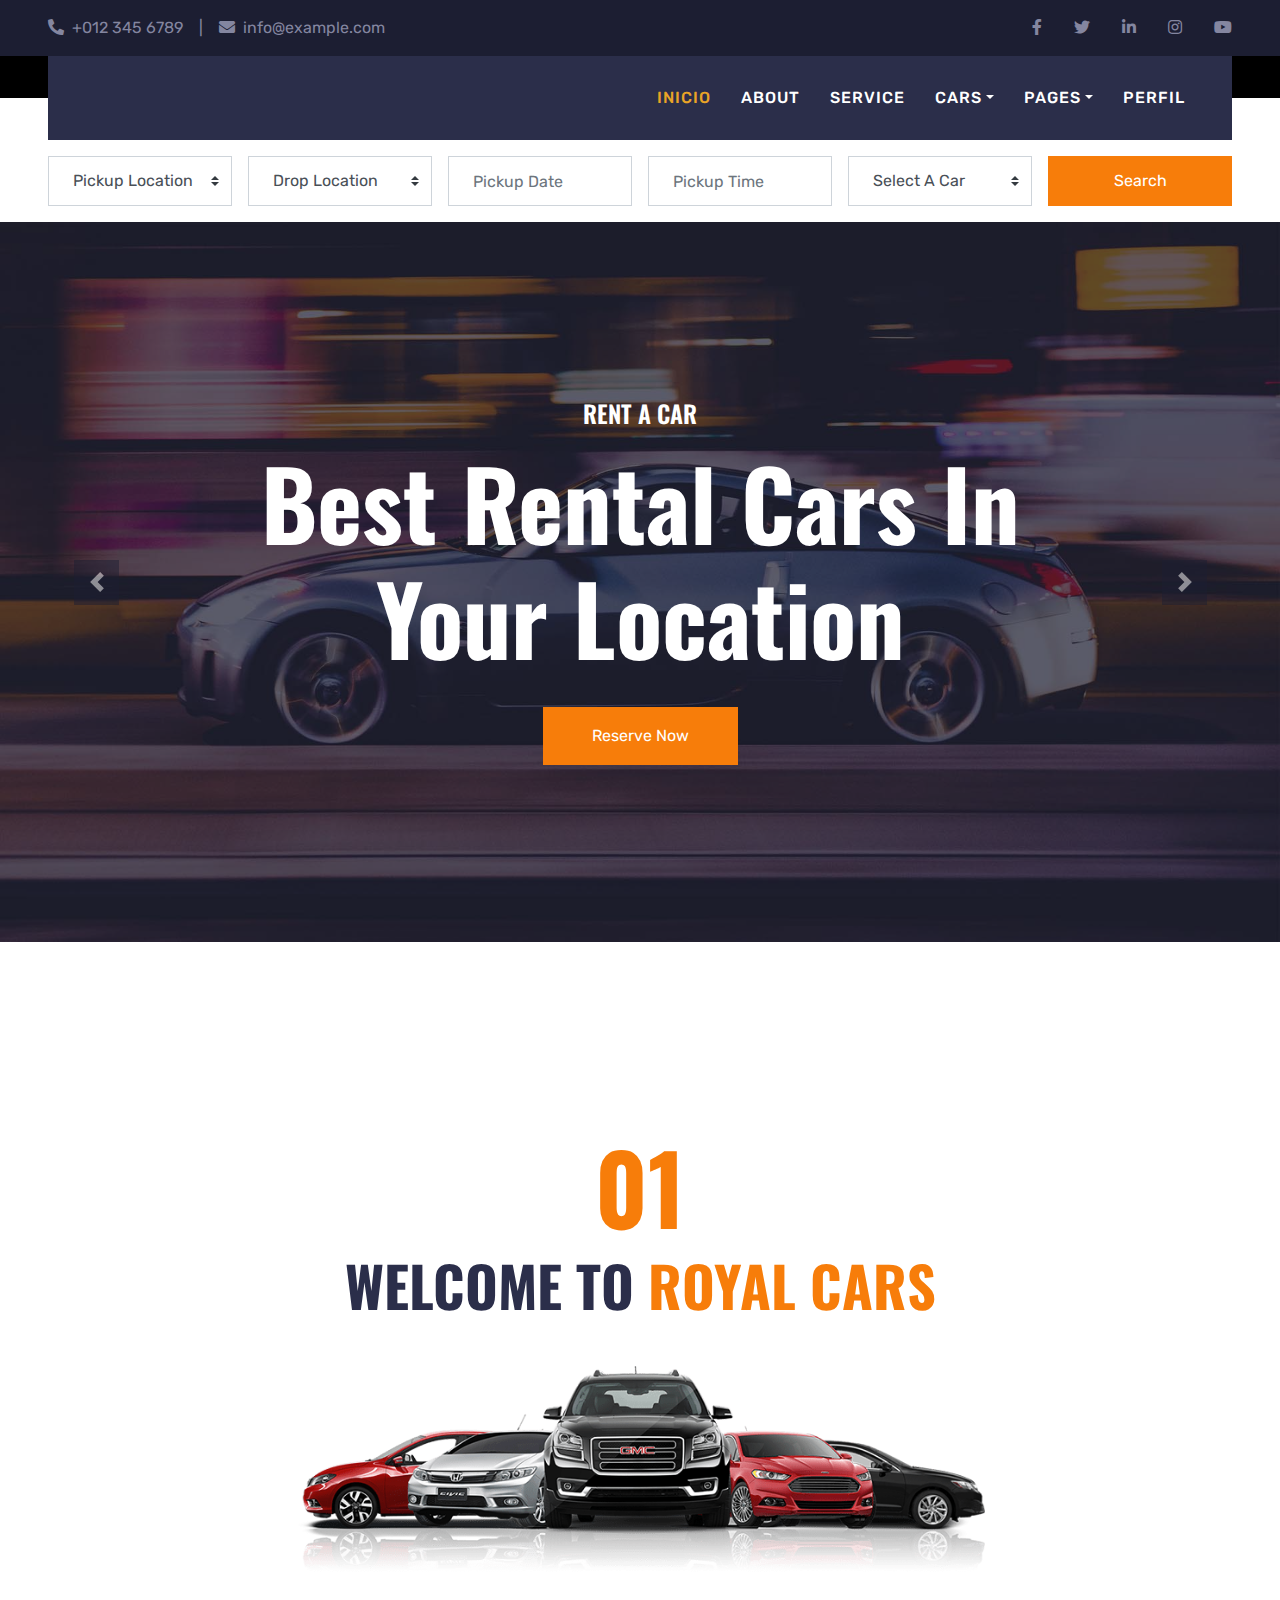
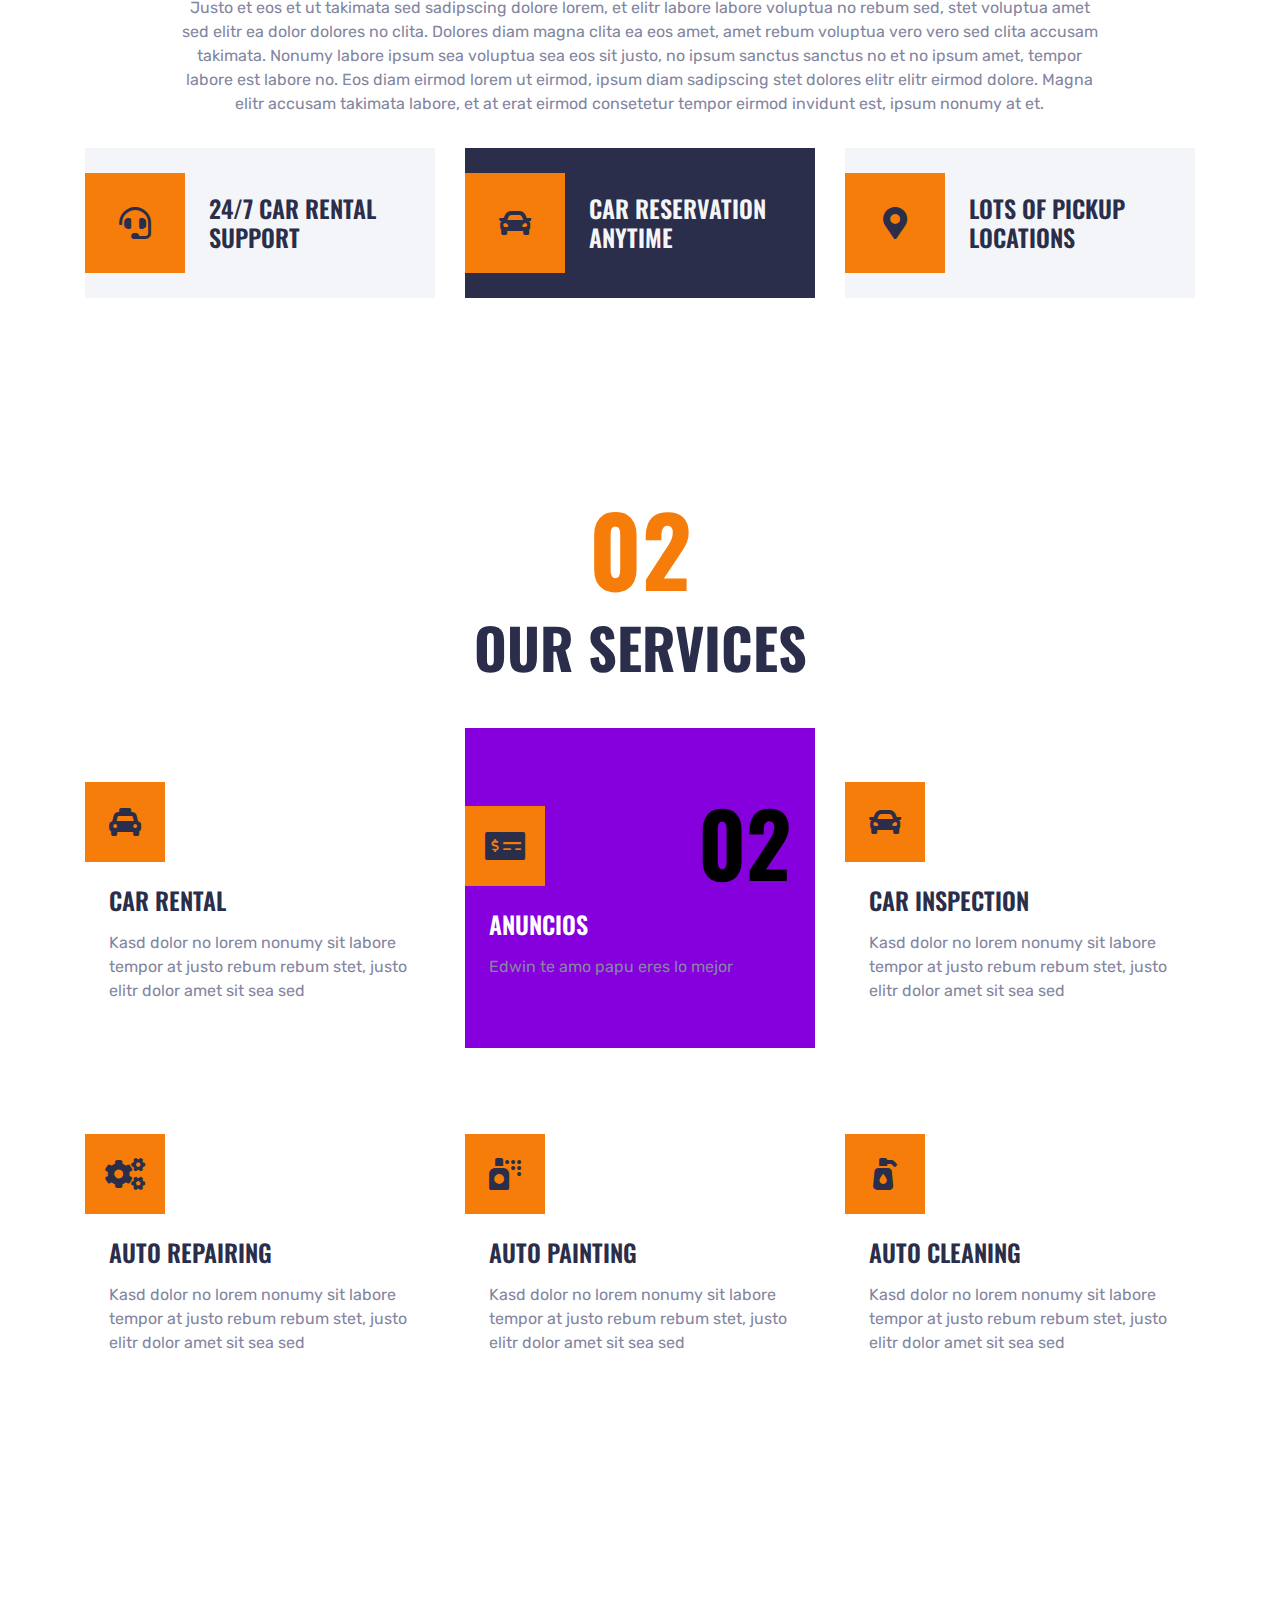
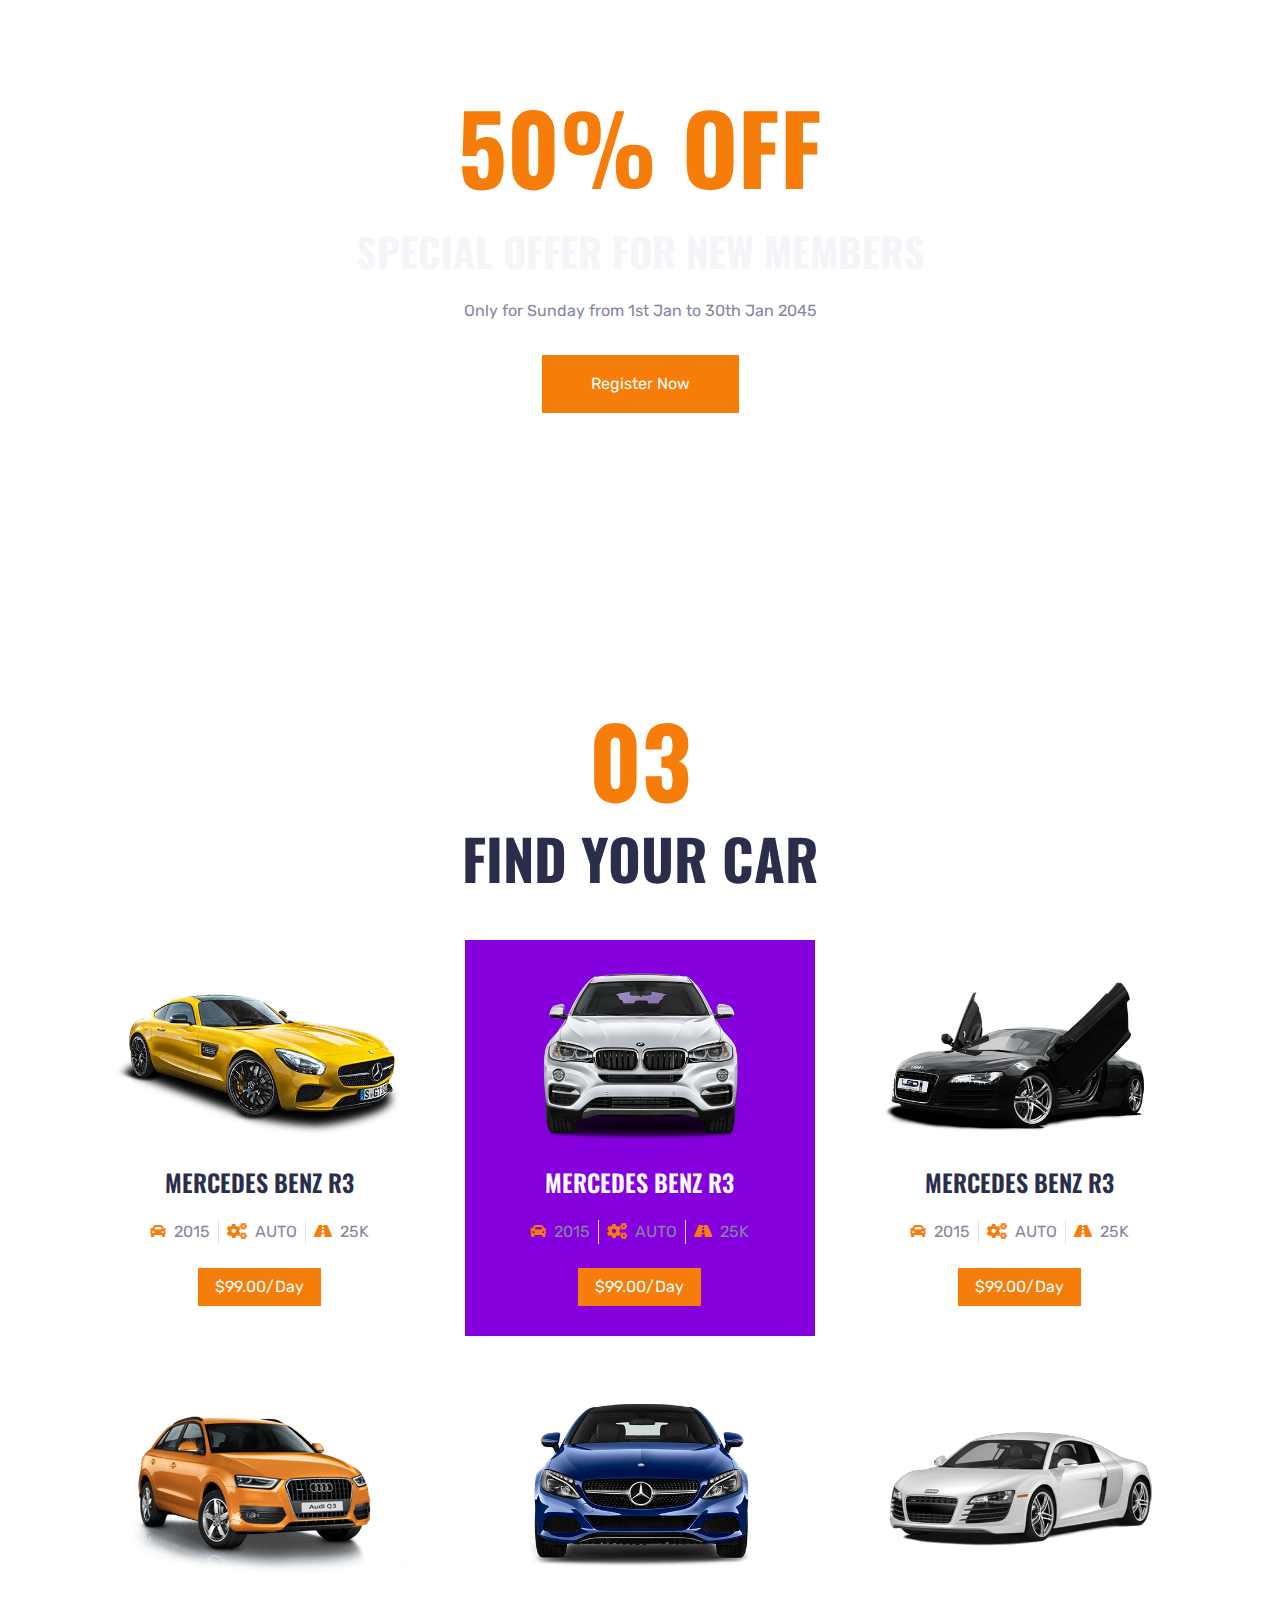
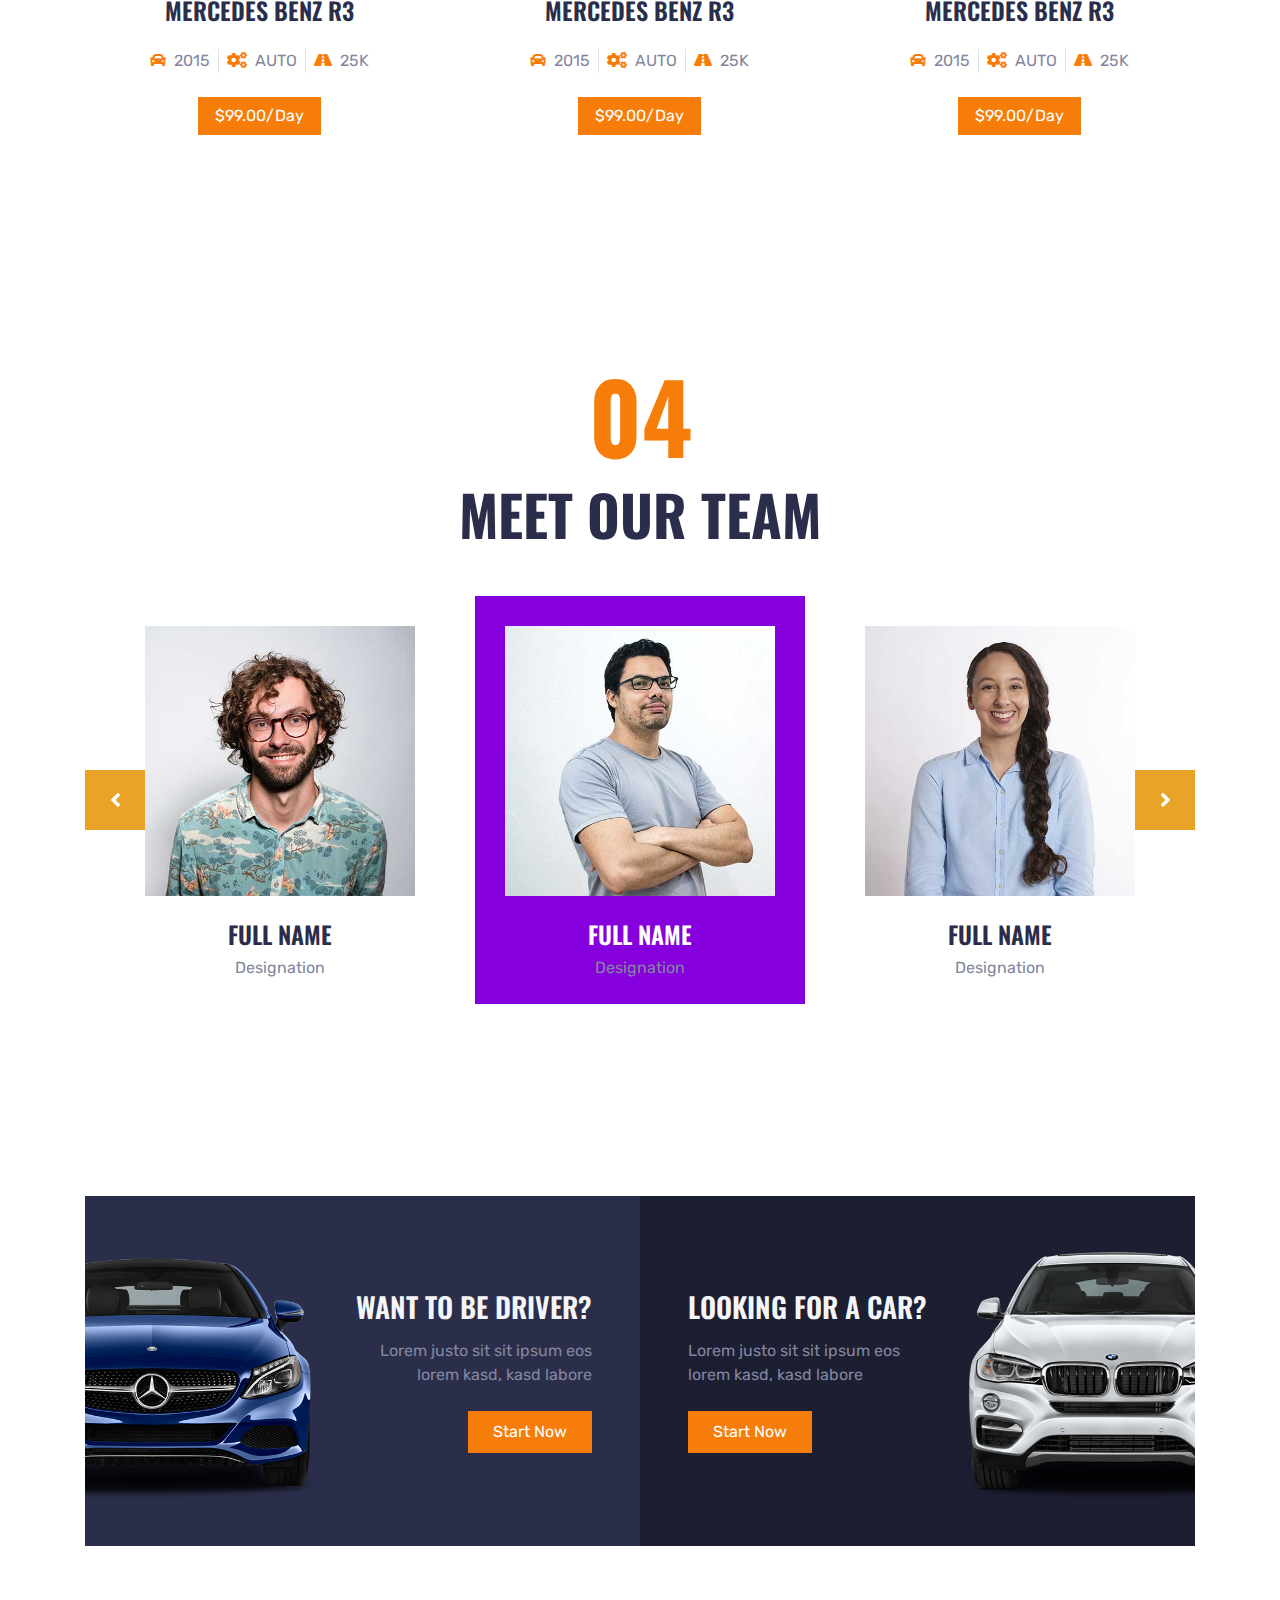
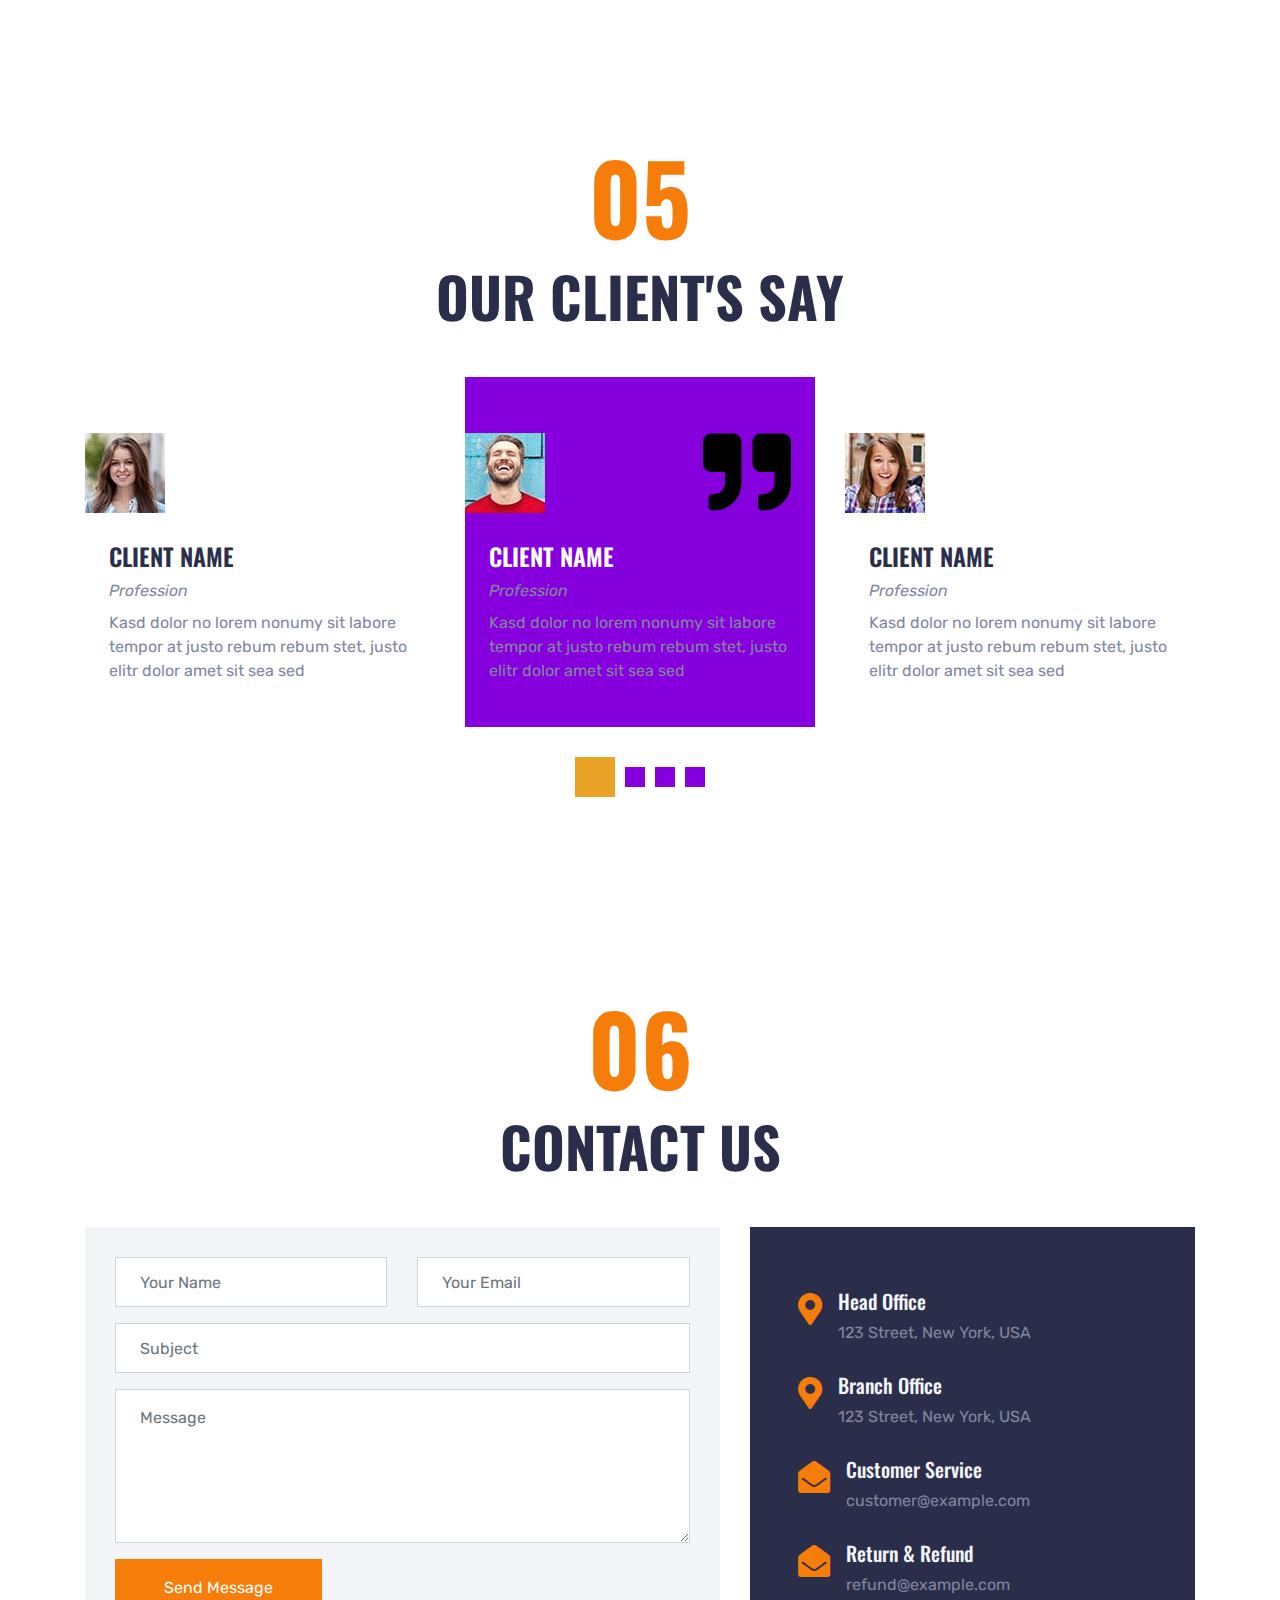
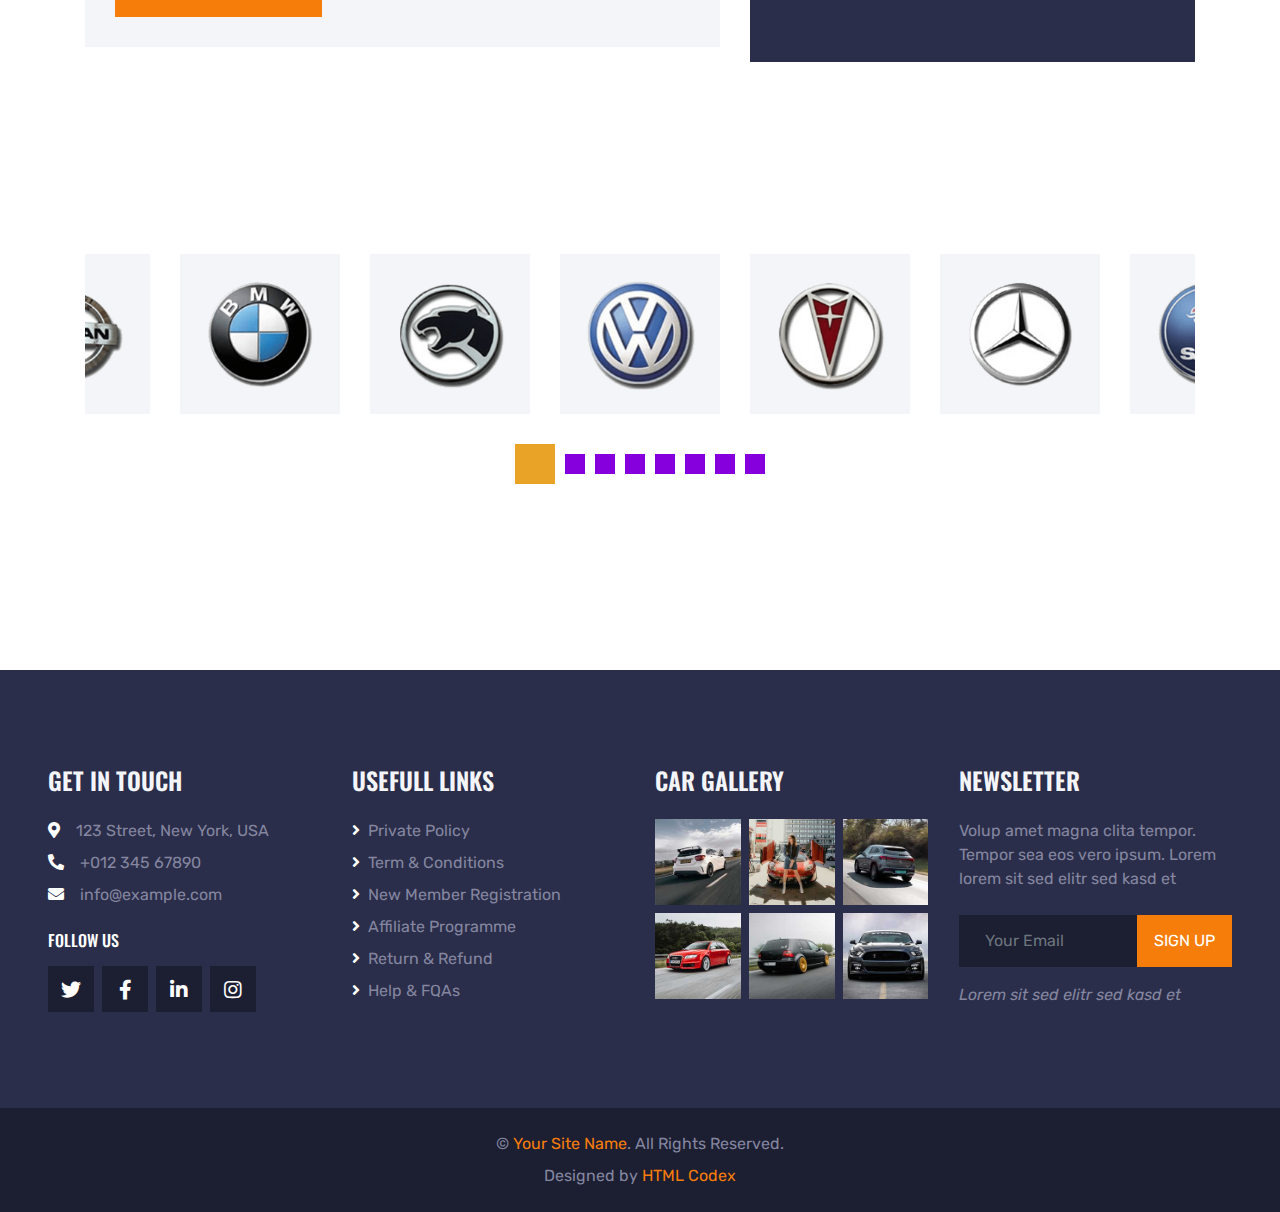
==== index.html @ 31e5b021 "Proyecto" ====
<!DOCTYPE html>
<html lang="en">

<head>
    <meta charset="utf-8">
    <title>ROYAL CARS - Car Rental HTML Template</title>
    <meta content="width=device-width, initial-scale=1.0" name="viewport">
    <meta content="Free HTML Templates" name="keywords">
    <meta content="Free HTML Templates" name="description">

    <!-- Favicon -->
    <link href="img/favicon.ico" rel="icon">

    <!-- Google Web Fonts -->
    <link rel="preconnect" href="https://fonts.gstatic.com">
    <link href="https://fonts.googleapis.com/css2?family=Oswald:wght@400;500;600;700&family=Rubik&display=swap" rel="stylesheet"> 

    <!-- Font Awesome -->
    <link href="https://cdnjs.cloudflare.com/ajax/libs/font-awesome/5.15.0/css/all.min.css" rel="stylesheet">

    <!-- Libraries Stylesheet -->
    <link href="lib/owlcarousel/assets/owl.carousel.min.css" rel="stylesheet">
    <link href="lib/tempusdominus/css/tempusdominus-bootstrap-4.min.css" rel="stylesheet" />

    <!-- Customized Bootstrap Stylesheet -->
    <link href="css/bootstrap.min.css" rel="stylesheet">

    <!-- Template Stylesheet -->
    <link href="css/style.css" rel="stylesheet">
</html>

<body>
    <!-- Topbar Start -->
    <div class="container-fluid bg-dark py-3 px-lg-5 d-none d-lg-block">
        <div class="row">
            <div class="col-md-6 text-center text-lg-left mb-2 mb-lg-0">
                <div class="d-inline-flex align-items-center">
                    <a class="text-body pr-3" href=""><i class="fa fa-phone-alt mr-2"></i>+012 345 6789</a>
                    <span class="text-body">|</span>
                    <a class="text-body px-3" href=""><i class="fa fa-envelope mr-2"></i>info@example.com</a>
                </div>
            </div>
            <div class="col-md-6 text-center text-lg-right">
                <div class="d-inline-flex align-items-center">
                    <a class="text-body px-3" href="">
                        <i class="fab fa-facebook-f"></i>
                    </a>
                    <a class="text-body px-3" href="">
                        <i class="fab fa-twitter"></i>
                    </a>
                    <a class="text-body px-3" href="">
                        <i class="fab fa-linkedin-in"></i>
                    </a>
                    <a class="text-body px-3" href="">
                        <i class="fab fa-instagram"></i>
                    </a>
                    <a class="text-body pl-3" href="">
                        <i class="fab fa-youtube"></i>
                    </a>
                </div>
            </div>
        </div>
    </div>
    <!-- Topbar End -->


    <!-- Navbar Start -->
    <div class="container-fluid position-relative nav-bar p-0">
        <div class="position-relative px-lg-5" style="z-index: 9;">
            <nav class="navbar navbar-expand-lg bg-secondary navbar-dark py-3 py-lg-0 pl-3 pl-lg-5">
                <a href="" class="navbar-brand">
                    <img class="imgLogoUnabMain" src="img/logoSinMarca.jp" alt="">
                </a>
                <button type="button" class="navbar-toggler" data-toggle="collapse" data-target="#navbarCollapse">
                    <span class="navbar-toggler-icon"></span>
                </button>
                <div class="collapse navbar-collapse justify-content-between px-3" id="navbarCollapse">
                    <div class="navbar-nav ml-auto py-0">
                        <a href="index.html" class="nav-item nav-link active">Inicio</a>
                        <a href="about.html" class="nav-item nav-link">About</a>
                        <a href="service.html" class="nav-item nav-link">Service</a>
                        <div class="nav-item dropdown">
                            <a href="#" class="nav-link dropdown-toggle" data-toggle="dropdown">Cars</a>
                            <div class="dropdown-menu rounded-0 m-0">
                                <a href="car.html" class="dropdown-item">Car Listing</a>
                                <a href="detail.html" class="dropdown-item">Car Detail</a>
                                <a href="booking.html" class="dropdown-item">Car Booking</a>
                            </div>
                        </div>
                        <div class="nav-item dropdown">
                            <a href="#" class="nav-link dropdown-toggle" data-toggle="dropdown">Pages</a>
                            <div class="dropdown-menu rounded-0 m-0">
                                <a href="team.html" class="dropdown-item">The Team</a>
                                <a href="testimonial.html" class="dropdown-item">Testimonial</a>
                            </div>
                        </div>
                        <a href="contact.html" class="nav-item nav-link">Perfil</a>
                    </div>
                </div>
            </nav>
        </div>
    </div>
    <!-- Navbar End -->


    <!-- Search Start -->
    <div class="container-fluid bg-white pt-3 px-lg-5">
        <div class="row mx-n2">
            <div class="col-xl-2 col-lg-4 col-md-6 px-2">
                <select class="custom-select px-4 mb-3" style="height: 50px;">
                    <option selected>Pickup Location</option>
                    <option value="1">Location 1</option>
                    <option value="2">Location 2</option>
                    <option value="3">Location 3</option>
                </select>
            </div>
            <div class="col-xl-2 col-lg-4 col-md-6 px-2">
                <select class="custom-select px-4 mb-3" style="height: 50px;">
                    <option selected>Drop Location</option>
                    <option value="1">Location 1</option>
                    <option value="2">Location 2</option>
                    <option value="3">Location 3</option>
                </select>
            </div>
            <div class="col-xl-2 col-lg-4 col-md-6 px-2">
                <div class="date mb-3" id="date" data-target-input="nearest">
                    <input type="text" class="form-control p-4 datetimepicker-input" placeholder="Pickup Date"
                        data-target="#date" data-toggle="datetimepicker" />
                </div>
            </div>
            <div class="col-xl-2 col-lg-4 col-md-6 px-2">
                <div class="time mb-3" id="time" data-target-input="nearest">
                    <input type="text" class="form-control p-4 datetimepicker-input" placeholder="Pickup Time"
                        data-target="#time" data-toggle="datetimepicker" />
                </div>
            </div>
            <div class="col-xl-2 col-lg-4 col-md-6 px-2">
                <select class="custom-select px-4 mb-3" style="height: 50px;">
                    <option selected>Select A Car</option>
                    <option value="1">Car 1</option>
                    <option value="2">Car 1</option>
                    <option value="3">Car 1</option>
                </select>
            </div>
            <div class="col-xl-2 col-lg-4 col-md-6 px-2">
                <button class="btn btn-primary btn-block mb-3" type="submit" style="height: 50px;">Search</button>
            </div>
        </div>
    </div>
    <!-- Search End -->


    <!-- Carousel Start -->
    <div class="container-fluid p-0" style="margin-bottom: 90px;">
        <div id="header-carousel" class="carousel slide" data-ride="carousel">
            <div class="carousel-inner">
                <div class="carousel-item active">
                    <img class="w-100" src="img/carousel-1.jpg" alt="Image">
                    <div class="carousel-caption d-flex flex-column align-items-center justify-content-center">
                        <div class="p-3" style="max-width: 900px;">
                            <h4 class="text-white text-uppercase mb-md-3">Rent A Car</h4>
                            <h1 class="display-1 text-white mb-md-4">Best Rental Cars In Your Location</h1>
                            <a href="" class="btn btn-primary py-md-3 px-md-5 mt-2">Reserve Now</a>
                        </div>
                    </div>
                </div>
                <div class="carousel-item">
                    <img class="w-100" src="img/carousel-2.jpg" alt="Image">
                    <div class="carousel-caption d-flex flex-column align-items-center justify-content-center">
                        <div class="p-3" style="max-width: 900px;">
                            <h4 class="text-white text-uppercase mb-md-3">Rent A Car</h4>
                            <h1 class="display-1 text-white mb-md-4">Quality Cars with Unlimited Miles</h1>
                            <a href="" class="btn btn-primary py-md-3 px-md-5 mt-2">Reserve Now</a>
                        </div>
                    </div>
                </div>
            </div>
            <a class="carousel-control-prev" href="#header-carousel" data-slide="prev">
                <div class="btn btn-dark" style="width: 45px; height: 45px;">
                    <span class="carousel-control-prev-icon mb-n2"></span>
                </div>
            </a>
            <a class="carousel-control-next" href="#header-carousel" data-slide="next">
                <div class="btn btn-dark" style="width: 45px; height: 45px;">
                    <span class="carousel-control-next-icon mb-n2"></span>
                </div>
            </a>
        </div>
    </div>
    <!-- Carousel End -->


    <!-- About Start -->
    <div class="container-fluid py-5">
        <div class="container pt-5 pb-3">
            <h1 class="display-1 text-primary text-center">01</h1>
            <h1 class="display-4 text-uppercase text-center mb-5">Welcome To <span class="text-primary">Royal Cars</span></h1>
            <div class="row justify-content-center">
                <div class="col-lg-10 text-center">
                    <img class="w-75 mb-4" src="img/about.png" alt="">
                    <p>Justo et eos et ut takimata sed sadipscing dolore lorem, et elitr labore labore voluptua no rebum sed, stet voluptua amet sed elitr ea dolor dolores no clita. Dolores diam magna clita ea eos amet, amet rebum voluptua vero vero sed clita accusam takimata. Nonumy labore ipsum sea voluptua sea eos sit justo, no ipsum sanctus sanctus no et no ipsum amet, tempor labore est labore no. Eos diam eirmod lorem ut eirmod, ipsum diam sadipscing stet dolores elitr elitr eirmod dolore. Magna elitr accusam takimata labore, et at erat eirmod consetetur tempor eirmod invidunt est, ipsum nonumy at et.</p>
                </div>
            </div>
            <div class="row mt-3">
                <div class="col-lg-4 mb-2">
                    <div class="d-flex align-items-center bg-light p-4 mb-4" style="height: 150px;">
                        <div class="d-flex align-items-center justify-content-center flex-shrink-0 bg-primary ml-n4 mr-4" style="width: 100px; height: 100px;">
                            <i class="fa fa-2x fa-headset text-secondary"></i>
                        </div>
                        <h4 class="text-uppercase m-0">24/7 Car Rental Support</h4>
                    </div>
                </div>
                <div class="col-lg-4 mb-2">
                    <div class="d-flex align-items-center bg-secondary p-4 mb-4" style="height: 150px;">
                        <div class="d-flex align-items-center justify-content-center flex-shrink-0 bg-primary ml-n4 mr-4" style="width: 100px; height: 100px;">
                            <i class="fa fa-2x fa-car text-secondary"></i>
                        </div>
                        <h4 class="text-light text-uppercase m-0">Car Reservation Anytime</h4>
                    </div>
                </div>
                <div class="col-lg-4 mb-2">
                    <div class="d-flex align-items-center bg-light p-4 mb-4" style="height: 150px;">
                        <div class="d-flex align-items-center justify-content-center flex-shrink-0 bg-primary ml-n4 mr-4" style="width: 100px; height: 100px;">
                            <i class="fa fa-2x fa-map-marker-alt text-secondary"></i>
                        </div>
                        <h4 class="text-uppercase m-0">Lots Of Pickup Locations</h4>
                    </div>
                </div>
            </div>
        </div>
    </div>
    <!-- About End -->
    

    <!-- Services Start -->
    <div class="container-fluid py-5">
        <div class="container pt-5 pb-3">
            <h1 class="display-1 text-primary text-center">02</h1>
            <h1 class="display-4 text-uppercase text-center mb-5">Our Services</h1>
            <div class="row">
                <div class="col-lg-4 col-md-6 mb-2">
                    <div class="service-item d-flex flex-column justify-content-center px-4 mb-4">
                        <div class="d-flex align-items-center justify-content-between mb-3">
                            <div class="d-flex align-items-center justify-content-center bg-primary ml-n4" style="width: 80px; height: 80px;">
                                <i class="fa fa-2x fa-taxi text-secondary"></i>
                            </div>
                            <h1 class="display-2 text-white mt-n2 m-0">01</h1>
                        </div>
                        <h4 class="text-uppercase mb-3">Car Rental</h4>
                        <p class="m-0">Kasd dolor no lorem nonumy sit labore tempor at justo rebum rebum stet, justo elitr dolor amet sit sea sed</p>
                    </div>
                </div>
                <div class="col-lg-4 col-md-6 mb-2">
                    <div class="service-item active d-flex flex-column justify-content-center px-4 mb-4">
                        <div class="d-flex align-items-center justify-content-between mb-3">
                            <div class="d-flex align-items-center justify-content-center bg-primary ml-n4" style="width: 80px; height: 80px;">
                                <i class="fa fa-2x fa-money-check-alt text-secondary"></i>
                            </div>
                            <h1 class="display-2 text-white mt-n2 m-0">02</h1>
                        </div>
                        <h4 class="text-uppercase mb-3">Anuncios</h4>
                        <p class="m-0">Edwin te amo papu eres lo mejor</p>
                    </div>
                </div>
                <div class="col-lg-4 col-md-6 mb-2">
                    <div class="service-item d-flex flex-column justify-content-center px-4 mb-4">
                        <div class="d-flex align-items-center justify-content-between mb-3">
                            <div class="d-flex align-items-center justify-content-center bg-primary ml-n4" style="width: 80px; height: 80px;">
                                <i class="fa fa-2x fa-car text-secondary"></i>
                            </div>
                            <h1 class="display-2 text-white mt-n2 m-0">03</h1>
                        </div>
                        <h4 class="text-uppercase mb-3">Car Inspection</h4>
                        <p class="m-0">Kasd dolor no lorem nonumy sit labore tempor at justo rebum rebum stet, justo elitr dolor amet sit sea sed</p>
                    </div>
                </div>
                <div class="col-lg-4 col-md-6 mb-2">
                    <div class="service-item d-flex flex-column justify-content-center px-4 mb-4">
                        <div class="d-flex align-items-center justify-content-between mb-3">
                            <div class="d-flex align-items-center justify-content-center bg-primary ml-n4" style="width: 80px; height: 80px;">
                                <i class="fa fa-2x fa-cogs text-secondary"></i>
                            </div>
                            <h1 class="display-2 text-white mt-n2 m-0">04</h1>
                        </div>
                        <h4 class="text-uppercase mb-3">Auto Repairing</h4>
                        <p class="m-0">Kasd dolor no lorem nonumy sit labore tempor at justo rebum rebum stet, justo elitr dolor amet sit sea sed</p>
                    </div>
                </div>
                <div class="col-lg-4 col-md-6 mb-2">
                    <div class="service-item d-flex flex-column justify-content-center px-4 mb-4">
                        <div class="d-flex align-items-center justify-content-between mb-3">
                            <div class="d-flex align-items-center justify-content-center bg-primary ml-n4" style="width: 80px; height: 80px;">
                                <i class="fa fa-2x fa-spray-can text-secondary"></i>
                            </div>
                            <h1 class="display-2 text-white mt-n2 m-0">05</h1>
                        </div>
                        <h4 class="text-uppercase mb-3">Auto Painting</h4>
                        <p class="m-0">Kasd dolor no lorem nonumy sit labore tempor at justo rebum rebum stet, justo elitr dolor amet sit sea sed</p>
                    </div>
                </div>
                <div class="col-lg-4 col-md-6 mb-2">
                    <div class="service-item d-flex flex-column justify-content-center px-4 mb-4">
                        <div class="d-flex align-items-center justify-content-between mb-3">
                            <div class="d-flex align-items-center justify-content-center bg-primary ml-n4" style="width: 80px; height: 80px;">
                                <i class="fa fa-2x fa-pump-soap text-secondary"></i>
                            </div>
                            <h1 class="display-2 text-white mt-n2 m-0">06</h1>
                        </div>
                        <h4 class="text-uppercase mb-3">Auto Cleaning</h4>
                        <p class="m-0">Kasd dolor no lorem nonumy sit labore tempor at justo rebum rebum stet, justo elitr dolor amet sit sea sed</p>
                    </div>
                </div>
            </div>
        </div>
    </div>
    <!-- Services End -->


    <!-- Banner Start -->
    <div class="container-fluid py-5">
        <div class="container py-5">
            <div class="bg-banner py-5 px-4 text-center">
                <div class="py-5">
                    <h1 class="display-1 text-uppercase text-primary mb-4">50% OFF</h1>
                    <h1 class="text-uppercase text-light mb-4">Special Offer For New Members</h1>
                    <p class="mb-4">Only for Sunday from 1st Jan to 30th Jan 2045</p>
                    <a class="btn btn-primary mt-2 py-3 px-5" href="">Register Now</a>
                </div>
            </div>
        </div>
    </div>
    <!-- Banner End -->


    <!-- Rent A Car Start -->
    <div class="container-fluid py-5">
        <div class="container pt-5 pb-3">
            <h1 class="display-1 text-primary text-center">03</h1>
            <h1 class="display-4 text-uppercase text-center mb-5">Find Your Car</h1>
            <div class="row">
                <div class="col-lg-4 col-md-6 mb-2">
                    <div class="rent-item mb-4">
                        <img class="img-fluid mb-4" src="img/car-rent-1.png" alt="">
                        <h4 class="text-uppercase mb-4">Mercedes Benz R3</h4>
                        <div class="d-flex justify-content-center mb-4">
                            <div class="px-2">
                                <i class="fa fa-car text-primary mr-1"></i>
                                <span>2015</span>
                            </div>
                            <div class="px-2 border-left border-right">
                                <i class="fa fa-cogs text-primary mr-1"></i>
                                <span>AUTO</span>
                            </div>
                            <div class="px-2">
                                <i class="fa fa-road text-primary mr-1"></i>
                                <span>25K</span>
                            </div>
                        </div>
                        <a class="btn btn-primary px-3" href="">$99.00/Day</a>
                    </div>
                </div>
                <div class="col-lg-4 col-md-6 mb-2">
                    <div class="rent-item active mb-4">
                        <img class="img-fluid mb-4" src="img/car-rent-2.png" alt="">
                        <h4 class="text-uppercase mb-4">Mercedes Benz R3</h4>
                        <div class="d-flex justify-content-center mb-4">
                            <div class="px-2">
                                <i class="fa fa-car text-primary mr-1"></i>
                                <span>2015</span>
                            </div>
                            <div class="px-2 border-left border-right">
                                <i class="fa fa-cogs text-primary mr-1"></i>
                                <span>AUTO</span>
                            </div>
                            <div class="px-2">
                                <i class="fa fa-road text-primary mr-1"></i>
                                <span>25K</span>
                            </div>
                        </div>
                        <a class="btn btn-primary px-3" href="">$99.00/Day</a>
                    </div>
                </div>
                <div class="col-lg-4 col-md-6 mb-2">
                    <div class="rent-item mb-4">
                        <img class="img-fluid mb-4" src="img/car-rent-3.png" alt="">
                        <h4 class="text-uppercase mb-4">Mercedes Benz R3</h4>
                        <div class="d-flex justify-content-center mb-4">
                            <div class="px-2">
                                <i class="fa fa-car text-primary mr-1"></i>
                                <span>2015</span>
                            </div>
                            <div class="px-2 border-left border-right">
                                <i class="fa fa-cogs text-primary mr-1"></i>
                                <span>AUTO</span>
                            </div>
                            <div class="px-2">
                                <i class="fa fa-road text-primary mr-1"></i>
                                <span>25K</span>
                            </div>
                        </div>
                        <a class="btn btn-primary px-3" href="">$99.00/Day</a>
                    </div>
                </div>
                <div class="col-lg-4 col-md-6 mb-2">
                    <div class="rent-item mb-4">
                        <img class="img-fluid mb-4" src="img/car-rent-4.png" alt="">
                        <h4 class="text-uppercase mb-4">Mercedes Benz R3</h4>
                        <div class="d-flex justify-content-center mb-4">
                            <div class="px-2">
                                <i class="fa fa-car text-primary mr-1"></i>
                                <span>2015</span>
                            </div>
                            <div class="px-2 border-left border-right">
                                <i class="fa fa-cogs text-primary mr-1"></i>
                                <span>AUTO</span>
                            </div>
                            <div class="px-2">
                                <i class="fa fa-road text-primary mr-1"></i>
                                <span>25K</span>
                            </div>
                        </div>
                        <a class="btn btn-primary px-3" href="">$99.00/Day</a>
                    </div>
                </div>
                <div class="col-lg-4 col-md-6 mb-2">
                    <div class="rent-item mb-4">
                        <img class="img-fluid mb-4" src="img/car-rent-5.png" alt="">
                        <h4 class="text-uppercase mb-4">Mercedes Benz R3</h4>
                        <div class="d-flex justify-content-center mb-4">
                            <div class="px-2">
                                <i class="fa fa-car text-primary mr-1"></i>
                                <span>2015</span>
                            </div>
                            <div class="px-2 border-left border-right">
                                <i class="fa fa-cogs text-primary mr-1"></i>
                                <span>AUTO</span>
                            </div>
                            <div class="px-2">
                                <i class="fa fa-road text-primary mr-1"></i>
                                <span>25K</span>
                            </div>
                        </div>
                        <a class="btn btn-primary px-3" href="">$99.00/Day</a>
                    </div>
                </div>
                <div class="col-lg-4 col-md-6 mb-2">
                    <div class="rent-item mb-4">
                        <img class="img-fluid mb-4" src="img/car-rent-6.png" alt="">
                        <h4 class="text-uppercase mb-4">Mercedes Benz R3</h4>
                        <div class="d-flex justify-content-center mb-4">
                            <div class="px-2">
                                <i class="fa fa-car text-primary mr-1"></i>
                                <span>2015</span>
                            </div>
                            <div class="px-2 border-left border-right">
                                <i class="fa fa-cogs text-primary mr-1"></i>
                                <span>AUTO</span>
                            </div>
                            <div class="px-2">
                                <i class="fa fa-road text-primary mr-1"></i>
                                <span>25K</span>
                            </div>
                        </div>
                        <a class="btn btn-primary px-3" href="">$99.00/Day</a>
                    </div>
                </div>
            </div>
        </div>
    </div>
    <!-- Rent A Car End -->


    <!-- Team Start -->
    <div class="container-fluid py-5">
        <div class="container py-5">
            <h1 class="display-1 text-primary text-center">04</h1>
            <h1 class="display-4 text-uppercase text-center mb-5">Meet Our Team</h1>
            <div class="owl-carousel team-carousel position-relative" style="padding: 0 30px;">
                <div class="team-item">
                    <img class="img-fluid w-100" src="img/team-1.jpg" alt="">
                    <div class="position-relative py-4">
                        <h4 class="text-uppercase">Full Name</h4>
                        <p class="m-0">Designation</p>
                        <div class="team-social position-absolute w-100 h-100 d-flex align-items-center justify-content-center">
                            <a class="btn btn-lg btn-primary btn-lg-square mx-1" href="#"><i class="fab fa-twitter"></i></a>
                            <a class="btn btn-lg btn-primary btn-lg-square mx-1" href="#"><i class="fab fa-facebook-f"></i></a>
                            <a class="btn btn-lg btn-primary btn-lg-square mx-1" href="#"><i class="fab fa-linkedin-in"></i></a>
                        </div>
                    </div>
                </div>
                <div class="team-item">
                    <img class="img-fluid w-100" src="img/team-2.jpg" alt="">
                    <div class="position-relative py-4">
                        <h4 class="text-uppercase">Full Name</h4>
                        <p class="m-0">Designation</p>
                        <div class="team-social position-absolute w-100 h-100 d-flex align-items-center justify-content-center">
                            <a class="btn btn-lg btn-primary btn-lg-square mx-1" href="#"><i class="fab fa-twitter"></i></a>
                            <a class="btn btn-lg btn-primary btn-lg-square mx-1" href="#"><i class="fab fa-facebook-f"></i></a>
                            <a class="btn btn-lg btn-primary btn-lg-square mx-1" href="#"><i class="fab fa-linkedin-in"></i></a>
                        </div>
                    </div>
                </div>
                <div class="team-item">
                    <img class="img-fluid w-100" src="img/team-3.jpg" alt="">
                    <div class="position-relative py-4">
                        <h4 class="text-uppercase">Full Name</h4>
                        <p class="m-0">Designation</p>
                        <div class="team-social position-absolute w-100 h-100 d-flex align-items-center justify-content-center">
                            <a class="btn btn-lg btn-primary btn-lg-square mx-1" href="#"><i class="fab fa-twitter"></i></a>
                            <a class="btn btn-lg btn-primary btn-lg-square mx-1" href="#"><i class="fab fa-facebook-f"></i></a>
                            <a class="btn btn-lg btn-primary btn-lg-square mx-1" href="#"><i class="fab fa-linkedin-in"></i></a>
                        </div>
                    </div>
                </div>
                <div class="team-item">
                    <img class="img-fluid w-100" src="img/team-4.jpg" alt="">
                    <div class="position-relative py-4">
                        <h4 class="text-uppercase">Full Name</h4>
                        <p class="m-0">Designation</p>
                        <div class="team-social position-absolute w-100 h-100 d-flex align-items-center justify-content-center">
                            <a class="btn btn-lg btn-primary btn-lg-square mx-1" href="#"><i class="fab fa-twitter"></i></a>
                            <a class="btn btn-lg btn-primary btn-lg-square mx-1" href="#"><i class="fab fa-facebook-f"></i></a>
                            <a class="btn btn-lg btn-primary btn-lg-square mx-1" href="#"><i class="fab fa-linkedin-in"></i></a>
                        </div>
                    </div>
                </div>
            </div>
        </div>
    </div>
    <!-- Team End -->


    <!-- Banner Start -->
    <div class="container-fluid py-5">
        <div class="container py-5">
            <div class="row mx-0">
                <div class="col-lg-6 px-0">
                    <div class="px-5 bg-secondary d-flex align-items-center justify-content-between" style="height: 350px;">
                        <img class="img-fluid flex-shrink-0 ml-n5 w-50 mr-4" src="img/banner-left.png" alt="">
                        <div class="text-right">
                            <h3 class="text-uppercase text-light mb-3">Want to be driver?</h3>
                            <p class="mb-4">Lorem justo sit sit ipsum eos lorem kasd, kasd labore</p>
                            <a class="btn btn-primary py-2 px-4" href="">Start Now</a>
                        </div>
                    </div>
                </div>
                <div class="col-lg-6 px-0">
                    <div class="px-5 bg-dark d-flex align-items-center justify-content-between" style="height: 350px;">
                        <div class="text-left">
                            <h3 class="text-uppercase text-light mb-3">Looking for a car?</h3>
                            <p class="mb-4">Lorem justo sit sit ipsum eos lorem kasd, kasd labore</p>
                            <a class="btn btn-primary py-2 px-4" href="">Start Now</a>
                        </div>
                        <img class="img-fluid flex-shrink-0 mr-n5 w-50 ml-4" src="img/banner-right.png" alt="">
                    </div>
                </div>
            </div>
        </div>
    </div>
    <!-- Banner End -->


    <!-- Testimonial Start -->
    <div class="container-fluid py-5">
        <div class="container py-5">
            <h1 class="display-1 text-primary text-center">05</h1>
            <h1 class="display-4 text-uppercase text-center mb-5">Our Client's Say</h1>
            <div class="owl-carousel testimonial-carousel">
                <div class="testimonial-item d-flex flex-column justify-content-center px-4">
                    <div class="d-flex align-items-center justify-content-between mb-3">
                        <img class="img-fluid ml-n4" src="img/testimonial-1.jpg" alt="">
                        <h1 class="display-2 text-white m-0 fa fa-quote-right"></h1>
                    </div>
                    <h4 class="text-uppercase mb-2">Client Name</h4>
                    <i class="mb-2">Profession</i>
                    <p class="m-0">Kasd dolor no lorem nonumy sit labore tempor at justo rebum rebum stet, justo elitr dolor amet sit sea sed</p>
                </div>
                <div class="testimonial-item d-flex flex-column justify-content-center px-4">
                    <div class="d-flex align-items-center justify-content-between mb-3">
                        <img class="img-fluid ml-n4" src="img/testimonial-2.jpg" alt="">
                        <h1 class="display-2 text-white m-0 fa fa-quote-right"></h1>
                    </div>
                    <h4 class="text-uppercase mb-2">Client Name</h4>
                    <i class="mb-2">Profession</i>
                    <p class="m-0">Kasd dolor no lorem nonumy sit labore tempor at justo rebum rebum stet, justo elitr dolor amet sit sea sed</p>
                </div>
                <div class="testimonial-item d-flex flex-column justify-content-center px-4">
                    <div class="d-flex align-items-center justify-content-between mb-3">
                        <img class="img-fluid ml-n4" src="img/testimonial-3.jpg" alt="">
                        <h1 class="display-2 text-white m-0 fa fa-quote-right"></h1>
                    </div>
                    <h4 class="text-uppercase mb-2">Client Name</h4>
                    <i class="mb-2">Profession</i>
                    <p class="m-0">Kasd dolor no lorem nonumy sit labore tempor at justo rebum rebum stet, justo elitr dolor amet sit sea sed</p>
                </div>
                <div class="testimonial-item d-flex flex-column justify-content-center px-4">
                    <div class="d-flex align-items-center justify-content-between mb-3">
                        <img class="img-fluid ml-n4" src="img/testimonial-4.jpg" alt="">
                        <h1 class="display-2 text-white m-0 fa fa-quote-right"></h1>
                    </div>
                    <h4 class="text-uppercase mb-2">Client Name</h4>
                    <i class="mb-2">Profession</i>
                    <p class="m-0">Kasd dolor no lorem nonumy sit labore tempor at justo rebum rebum stet, justo elitr dolor amet sit sea sed</p>
                </div>
            </div>
        </div>
    </div>
    <!-- Testimonial End -->


    <!-- Contact Start -->
    <div class="container-fluid py-5">
        <div class="container pt-5 pb-3">
            <h1 class="display-1 text-primary text-center">06</h1>
            <h1 class="display-4 text-uppercase text-center mb-5">Contact Us</h1>
            <div class="row">
                <div class="col-lg-7 mb-2">
                    <div class="contact-form bg-light mb-4" style="padding: 30px;">
                        <form>
                            <div class="row">
                                <div class="col-6 form-group">
                                    <input type="text" class="form-control p-4" placeholder="Your Name" required="required">
                                </div>
                                <div class="col-6 form-group">
                                    <input type="email" class="form-control p-4" placeholder="Your Email" required="required">
                                </div>
                            </div>
                            <div class="form-group">
                                <input type="text" class="form-control p-4" placeholder="Subject" required="required">
                            </div>
                            <div class="form-group">
                                <textarea class="form-control py-3 px-4" rows="5" placeholder="Message" required="required"></textarea>
                            </div>
                            <div>
                                <button class="btn btn-primary py-3 px-5" type="submit">Send Message</button>
                            </div>
                        </form>
                    </div>
                </div>
                <div class="col-lg-5 mb-2">
                    <div class="bg-secondary d-flex flex-column justify-content-center px-5 mb-4" style="height: 435px;">
                        <div class="d-flex mb-3">
                            <i class="fa fa-2x fa-map-marker-alt text-primary flex-shrink-0 mr-3"></i>
                            <div class="mt-n1">
                                <h5 class="text-light">Head Office</h5>
                                <p>123 Street, New York, USA</p>
                            </div>
                        </div>
                        <div class="d-flex mb-3">
                            <i class="fa fa-2x fa-map-marker-alt text-primary flex-shrink-0 mr-3"></i>
                            <div class="mt-n1">
                                <h5 class="text-light">Branch Office</h5>
                                <p>123 Street, New York, USA</p>
                            </div>
                        </div>
                        <div class="d-flex mb-3">
                            <i class="fa fa-2x fa-envelope-open text-primary flex-shrink-0 mr-3"></i>
                            <div class="mt-n1">
                                <h5 class="text-light">Customer Service</h5>
                                <p>customer@example.com</p>
                            </div>
                        </div>
                        <div class="d-flex">
                            <i class="fa fa-2x fa-envelope-open text-primary flex-shrink-0 mr-3"></i>
                            <div class="mt-n1">
                                <h5 class="text-light">Return & Refund</h5>
                                <p class="m-0">refund@example.com</p>
                            </div>
                        </div>
                    </div>
                </div>
            </div>
        </div>
    </div>
    <!-- Contact End -->


    <!-- Vendor Start -->
    <div class="container-fluid py-5">
        <div class="container py-5">
            <div class="owl-carousel vendor-carousel">
                <div class="bg-light p-4">
                    <img src="img/vendor-1.png" alt="">
                </div>
                <div class="bg-light p-4">
                    <img src="img/vendor-2.png" alt="">
                </div>
                <div class="bg-light p-4">
                    <img src="img/vendor-3.png" alt="">
                </div>
                <div class="bg-light p-4">
                    <img src="img/vendor-4.png" alt="">
                </div>
                <div class="bg-light p-4">
                    <img src="img/vendor-5.png" alt="">
                </div>
                <div class="bg-light p-4">
                    <img src="img/vendor-6.png" alt="">
                </div>
                <div class="bg-light p-4">
                    <img src="img/vendor-7.png" alt="">
                </div>
                <div class="bg-light p-4">
                    <img src="img/vendor-8.png" alt="">
                </div>
            </div>
        </div>
    </div>
    <!-- Vendor End -->


    <!-- Footer Start -->
    <div class="container-fluid bg-secondary py-5 px-sm-3 px-md-5" style="margin-top: 90px;">
        <div class="row pt-5">
            <div class="col-lg-3 col-md-6 mb-5">
                <h4 class="text-uppercase text-light mb-4">Get In Touch</h4>
                <p class="mb-2"><i class="fa fa-map-marker-alt text-white mr-3"></i>123 Street, New York, USA</p>
                <p class="mb-2"><i class="fa fa-phone-alt text-white mr-3"></i>+012 345 67890</p>
                <p><i class="fa fa-envelope text-white mr-3"></i>info@example.com</p>
                <h6 class="text-uppercase text-white py-2">Follow Us</h6>
                <div class="d-flex justify-content-start">
                    <a class="btn btn-lg btn-dark btn-lg-square mr-2" href="#"><i class="fab fa-twitter"></i></a>
                    <a class="btn btn-lg btn-dark btn-lg-square mr-2" href="#"><i class="fab fa-facebook-f"></i></a>
                    <a class="btn btn-lg btn-dark btn-lg-square mr-2" href="#"><i class="fab fa-linkedin-in"></i></a>
                    <a class="btn btn-lg btn-dark btn-lg-square" href="#"><i class="fab fa-instagram"></i></a>
                </div>
            </div>
            <div class="col-lg-3 col-md-6 mb-5">
                <h4 class="text-uppercase text-light mb-4">Usefull Links</h4>
                <div class="d-flex flex-column justify-content-start">
                    <a class="text-body mb-2" href="#"><i class="fa fa-angle-right text-white mr-2"></i>Private Policy</a>
                    <a class="text-body mb-2" href="#"><i class="fa fa-angle-right text-white mr-2"></i>Term & Conditions</a>
                    <a class="text-body mb-2" href="#"><i class="fa fa-angle-right text-white mr-2"></i>New Member Registration</a>
                    <a class="text-body mb-2" href="#"><i class="fa fa-angle-right text-white mr-2"></i>Affiliate Programme</a>
                    <a class="text-body mb-2" href="#"><i class="fa fa-angle-right text-white mr-2"></i>Return & Refund</a>
                    <a class="text-body" href="#"><i class="fa fa-angle-right text-white mr-2"></i>Help & FQAs</a>
                </div>
            </div>
            <div class="col-lg-3 col-md-6 mb-5">
                <h4 class="text-uppercase text-light mb-4">Car Gallery</h4>
                <div class="row mx-n1">
                    <div class="col-4 px-1 mb-2">
                        <a href=""><img class="w-100" src="img/gallery-1.jpg" alt=""></a>
                    </div>
                    <div class="col-4 px-1 mb-2">
                        <a href=""><img class="w-100" src="img/gallery-2.jpg" alt=""></a>
                    </div>
                    <div class="col-4 px-1 mb-2">
                        <a href=""><img class="w-100" src="img/gallery-3.jpg" alt=""></a>
                    </div>
                    <div class="col-4 px-1 mb-2">
                        <a href=""><img class="w-100" src="img/gallery-4.jpg" alt=""></a>
                    </div>
                    <div class="col-4 px-1 mb-2">
                        <a href=""><img class="w-100" src="img/gallery-5.jpg" alt=""></a>
                    </div>
                    <div class="col-4 px-1 mb-2">
                        <a href=""><img class="w-100" src="img/gallery-6.jpg" alt=""></a>
                    </div>
                </div>
            </div>
            <div class="col-lg-3 col-md-6 mb-5">
                <h4 class="text-uppercase text-light mb-4">Newsletter</h4>
                <p class="mb-4">Volup amet magna clita tempor. Tempor sea eos vero ipsum. Lorem lorem sit sed elitr sed kasd et</p>
                <div class="w-100 mb-3">
                    <div class="input-group">
                        <input type="text" class="form-control bg-dark border-dark" style="padding: 25px;" placeholder="Your Email">
                        <div class="input-group-append">
                            <button class="btn btn-primary text-uppercase px-3">Sign Up</button>
                        </div>
                    </div>
                </div>
                <i>Lorem sit sed elitr sed kasd et</i>
            </div>
        </div>
    </div>
    <div class="container-fluid bg-dark py-4 px-sm-3 px-md-5">
        <p class="mb-2 text-center text-body">&copy; <a href="#">Your Site Name</a>. All Rights Reserved.</p>
        <p class="m-0 text-center text-body">Designed by <a href="https://htmlcodex.com">HTML Codex</a></p>
    </div>
    <!-- Footer End -->


    <!-- Back to Top -->
    <a href="#" class="btn btn-lg btn-primary btn-lg-square back-to-top"><i class="fa fa-angle-double-up"></i></a>


    <!-- JavaScript Libraries -->
    <script src="https://code.jquery.com/jquery-3.4.1.min.js"></script>
    <script src="https://stackpath.bootstrapcdn.com/bootstrap/4.4.1/js/bootstrap.bundle.min.js"></script>
    <script src="lib/easing/easing.min.js"></script>
    <script src="lib/waypoints/waypoints.min.js"></script>
    <script src="lib/owlcarousel/owl.carousel.min.js"></script>
    <script src="lib/tempusdominus/js/moment.min.js"></script>
    <script src="lib/tempusdominus/js/moment-timezone.min.js"></script>
    <script src="lib/tempusdominus/js/tempusdominus-bootstrap-4.min.js"></script>

    <!-- Template Javascript -->
    <script src="js/main.js"></script>
</body>

</html>
---- css/style.css ----
/********** Template CSS **********/
:root {
    --primary: #e9a427;
    --secondary: #8600dd;
    --light: #ffffff;
    --dark: #000000;
}

h1,
h2,
.font-weight-bold {
    font-weight: 700 !important;
}

h3,
h4,
.font-weight-semi-bold {
    font-weight: 600 !important;
}

h5,
h6,
.font-weight-medium {
    font-weight: 500 !important;
}

.btn-square {
    width: 36px;
    height: 36px;
}

.btn-sm-square {
    width: 28px;
    height: 28px;
}

.btn-lg-square {
    width: 46px;
    height: 46px;
}

.btn-square,
.btn-sm-square,
.btn-lg-square {
    padding-left: 0;
    padding-right: 0;
    text-align: center;
}

.back-to-top {
    position: fixed;
    display: none;
    right: 30px;
    bottom: 30px;
    z-index: 99;
}

.nav-bar::before {
    position: absolute;
    content: "";
    width: 100%;
    height: 50%;
    top: 0;
    left: 0;
    background: var(--dark);
}

.nav-bar::after {
    position: absolute;
    content: "";
    width: 100%;
    height: 50%;
    bottom: 0;
    left: 0;
    background: #ffffff;
}

.navbar-dark .navbar-nav .nav-link {
    padding: 30px 15px;
    font-size: 16px;
    font-weight: 500;
    letter-spacing: 1px;
    text-transform: uppercase;
    color: var(--light);
    outline: none;
}

.navbar-dark .navbar-nav .nav-link:hover,
.navbar-dark .navbar-nav .nav-link.active {
    color: var(--primary);
}

@media (max-width: 991.98px) {
    .navbar-dark .navbar-nav .nav-link  {
        padding: 10px 15px;
    }
}

.carousel-caption {
    top: 0;
    left: 0;
    right: 0;
    bottom: 0;
    background: rgba(28, 30, 50, .7);
    z-index: 1;
}

@media (max-width: 576px) {
    .carousel-caption h4 {
        font-size: 18px;
        font-weight: 500 !important;
    }

    .carousel-caption h1 {
        font-size: 30px;
        font-weight: 600 !important;
    }
}

.page-header {
    height: 400px;
    margin-bottom: 90px;
    display: flex;
    flex-direction: column;
    align-items: center;
    justify-content: center;
    background:  url(../img/unabBanner.png);
    background-attachment: fixed;
}

@media (max-width: 991.98px) {
    .page-header {
        height: 300px;
    }
}

.service-item {
    height: 320px;
    background: var(--light);
    transition: .5s;
}

.service-item:hover,
.service-item.active {
    background: var(--secondary);
}

.service-item h1,
.service-item h4 {
    transition: .5s;
}

.service-item:hover h1,
.service-item.active h1 {
    color: var(--dark) !important;
}

.service-item:hover h4,
.service-item.active h4 {
    color: var(--light);
}

.rent-item {
    padding: 30px;
    text-align: center;
    background: var(--light);
    transition: .5s;
}

.rent-item:hover,
.rent-item.active {
    background: var(--secondary);
}

.rent-item h4 {
    transition: .5s;
}

.rent-item:hover h4,
.rent-item.active h4 {
    color: var(--light);
}

.team-item {
    padding: 30px 30px 0 30px;
    text-align: center;
    background: var(--light);
    transition: .5s;
}

.team-item:hover,
.owl-item.center .team-item {
    background: var(--secondary);
}

.team-item h4 {
    transition: .5s;
}

.owl-item.center .team-item h4,
.owl-item.center .rent-item h4 {
    color: var(--light);
}

.team-item .team-social {
    top: 0;
    left: 0;
    opacity: 0;
    transition: .5s;
    background: var(--light);
}

.owl-item.center .team-item .team-social,
.owl-item.center .rent-item {
    background: var(--secondary);
}

.team-item:hover .team-social {
    opacity: 1;
    background: var(--secondary);
}

.team-carousel .owl-nav,
.related-carousel .owl-nav {
    position: absolute;
    width: 100%;
    height: 60px;
    top: calc(50% - 30px);
    left: 0;
    display: flex;
    justify-content: space-between;
    z-index: 1;
}

.team-carousel .owl-nav .owl-prev,
.team-carousel .owl-nav .owl-next,
.related-carousel .owl-nav .owl-prev,
.related-carousel .owl-nav .owl-next {
    position: relative;
    width: 60px;
    height: 60px;
    display: flex;
    align-items: center;
    justify-content: center;
    color: #ffffff;
    background: var(--primary);
    font-size: 22px;
    transition: .5s;
}

.team-carousel .owl-nav .owl-prev:hover,
.team-carousel .owl-nav .owl-next:hover,
.related-carousel .owl-nav .owl-prev:hover,
.related-carousel .owl-nav .owl-next:hover {
    background: var(--secondary);
}

.vendor-carousel .owl-dots,
.testimonial-carousel .owl-dots {
    margin-top: 30px;
    display: flex;
    align-items: center;
    justify-content: center;
}

.vendor-carousel .owl-dot,
.testimonial-carousel .owl-dot {
    position: relative;
    display: inline-block;
    margin: 0 5px;
    width: 20px;
    height: 20px;
    background: var(--secondary);
    transition: .5s;
}

.vendor-carousel .owl-dot.active,
.testimonial-carousel .owl-dot.active {
    width: 40px;
    height: 40px;
    background: var(--primary);
}

.testimonial-carousel .owl-item img {
    width: 80px;
    height: 80px;
}

.testimonial-carousel .owl-item .testimonial-item {
    height: 350px;
    transition: .5s;
    background: var(--light);
}

.testimonial-carousel .owl-item.center .testimonial-item {
    background: var(--secondary);
}

.testimonial-carousel .owl-item .testimonial-item h1,
.testimonial-carousel .owl-item .testimonial-item h4 {
    transition: .5s;
}

.testimonial-carousel .owl-item.center .testimonial-item h1 {
    color: var(--dark) !important;
}

.testimonial-carousel .owl-item.center .testimonial-item h4 {
    color: var(--light);
}

.bg-banner {
    background: linear-gradient(rgba(28, 30, 50, .9), rgba(28, 30, 50, .9)), url(../img/bg-banner.jpg);
    background-attachment: fixed;
}

.nombrechistoso {
    display: flex;
    justify-content: center ;
    padding: 1vw 5vw 2vw 5vw 
}

.main_form {
    padding: 60px 10% 80px 10%;
    background: #e9a427;
    border-radius: 10px;
    border-top: #8600dd solid 15px;
    position: relative;
    top: 0;
    left: 0;
    bottom: 0;
    right: 0;
    margin: auto;
}

.main_form .contactus {
    border: inherit;
    margin-bottom: 70px;
    width: 100%;
    height: 45px;
    background: transparent;
    color: #fbfaf8;
    font-size: 16px;
    font-weight: 400;
    border-radius: inherit;
    border-bottom: #fff solid 1px;
}

.main_form .textarea {
    border: #f6c2d7 solid 1px;
    padding: 0px 19px;
    margin-bottom: 20px;
    width: 100%;
    background: transparent;
    color: #f5bed2;
    font-size: 16px;
    font-weight: 500;
    border-radius: 15px;
    padding-top: 35px;
}

.main_form .send_btn {
    font-size: 17px;
    transition: ease-in all 0.5s;
    background-color: #000;
    color: #fff;
    padding: 13px 0px;
    margin: 0 auto;
    max-width: 200px;
    width: 100%;
    display: block;
    font-weight: 500;
    text-transform: uppercase;
    border-radius: 35px;
}

.main_form .send_btn:hover {
    background-color: #eda911;
    transition: ease-in all 0.5s;
    color: #000;
}
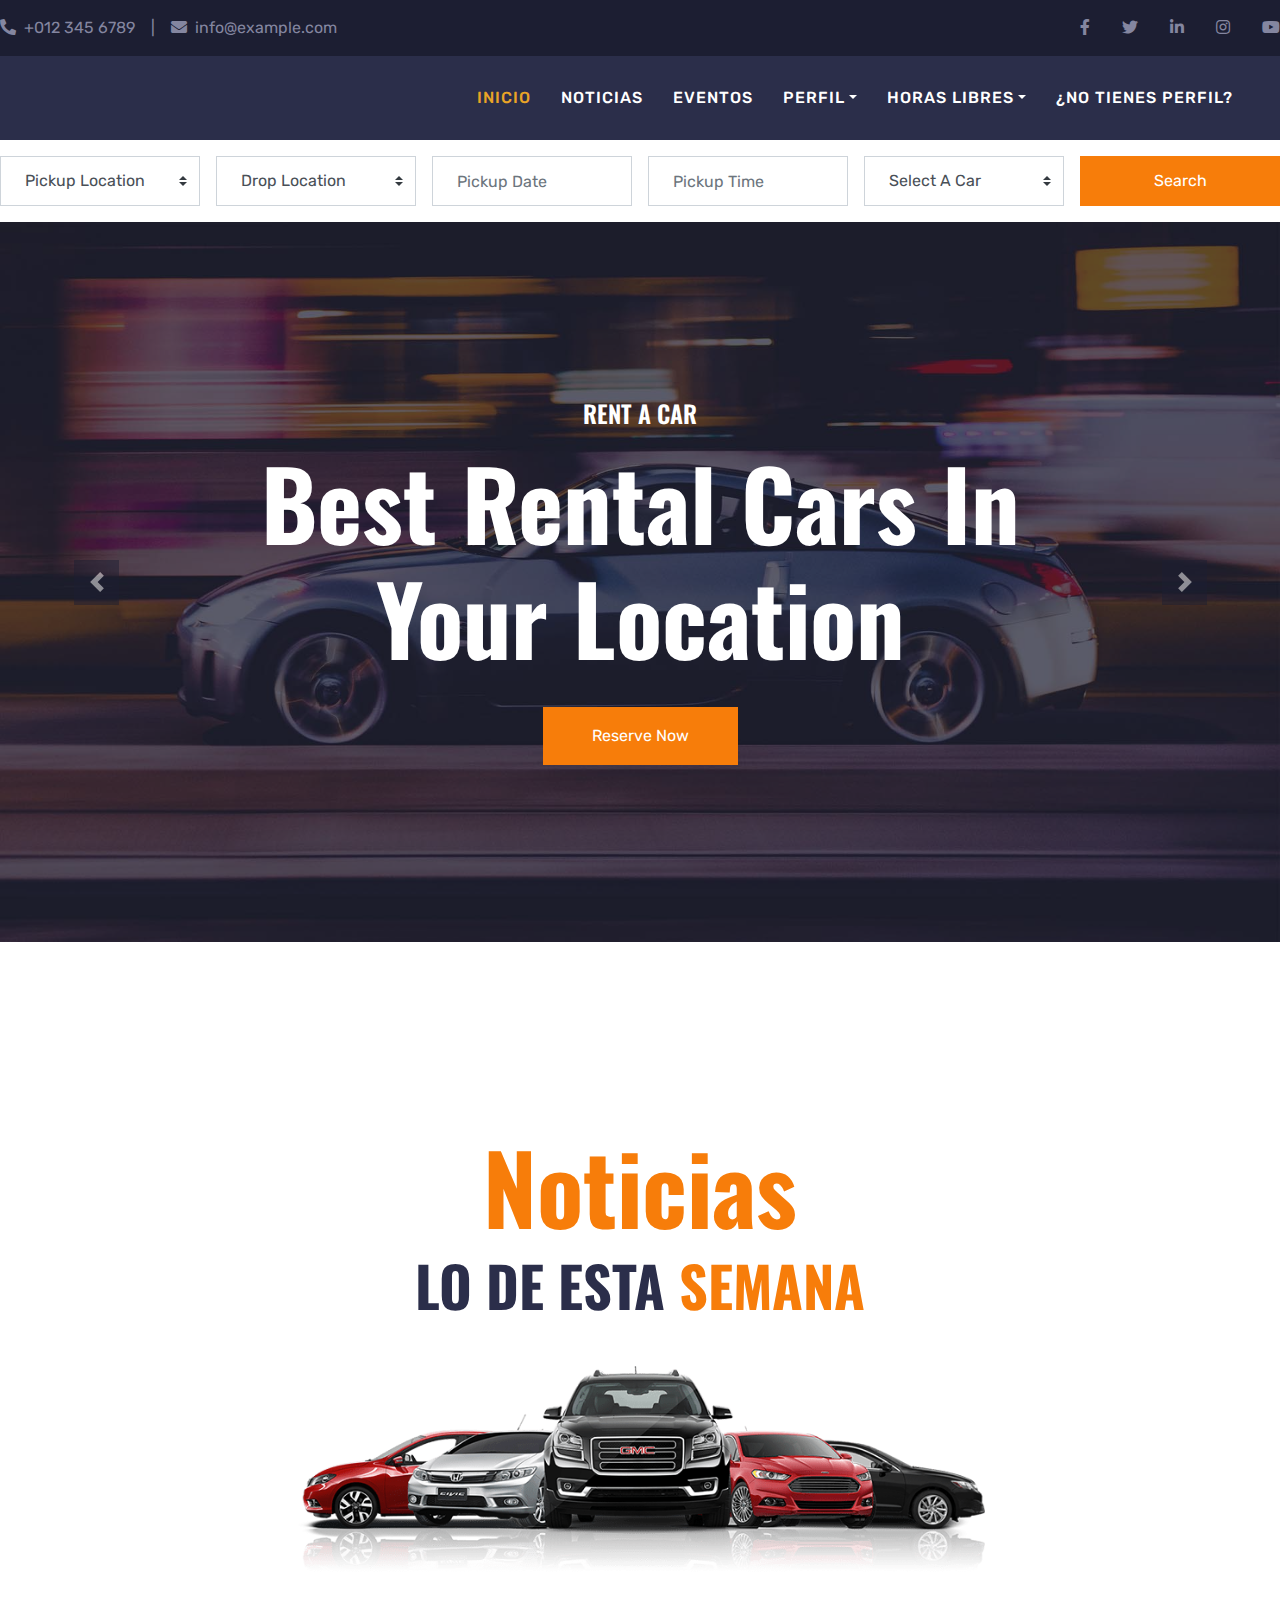
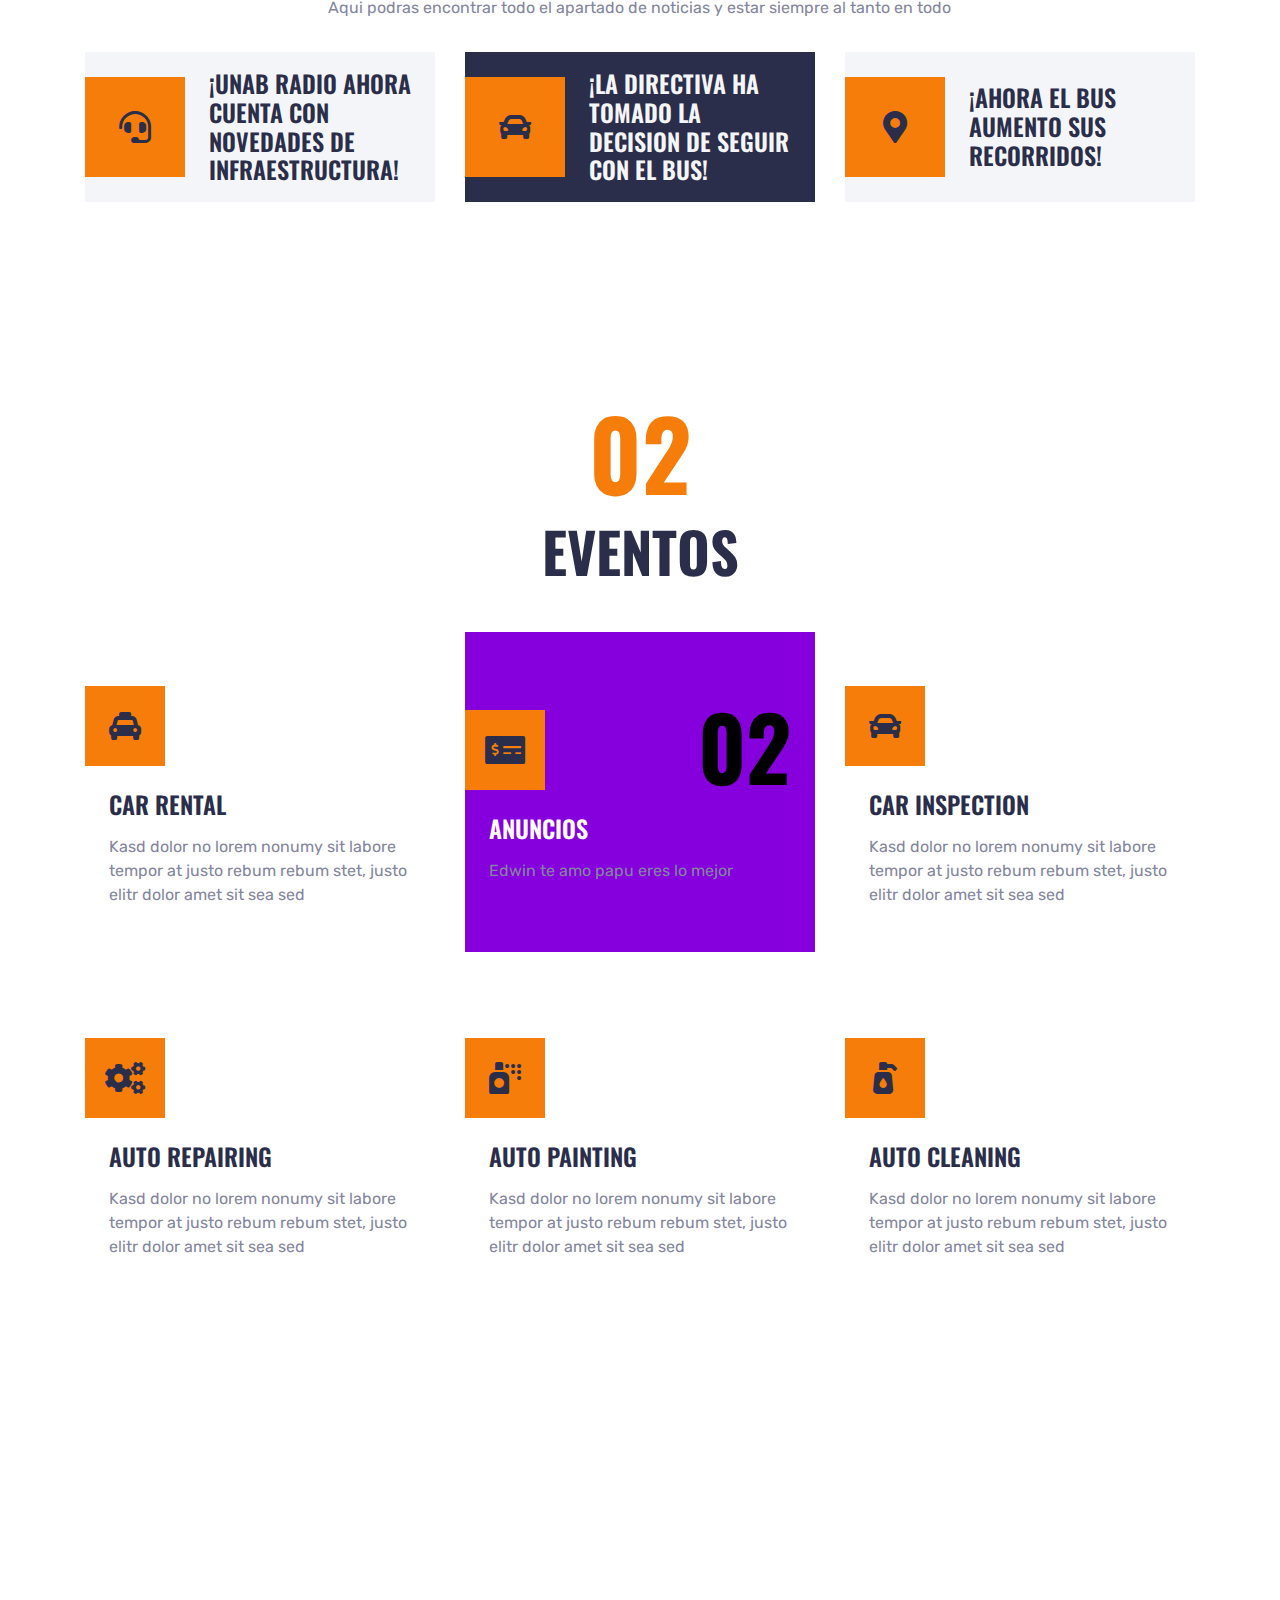
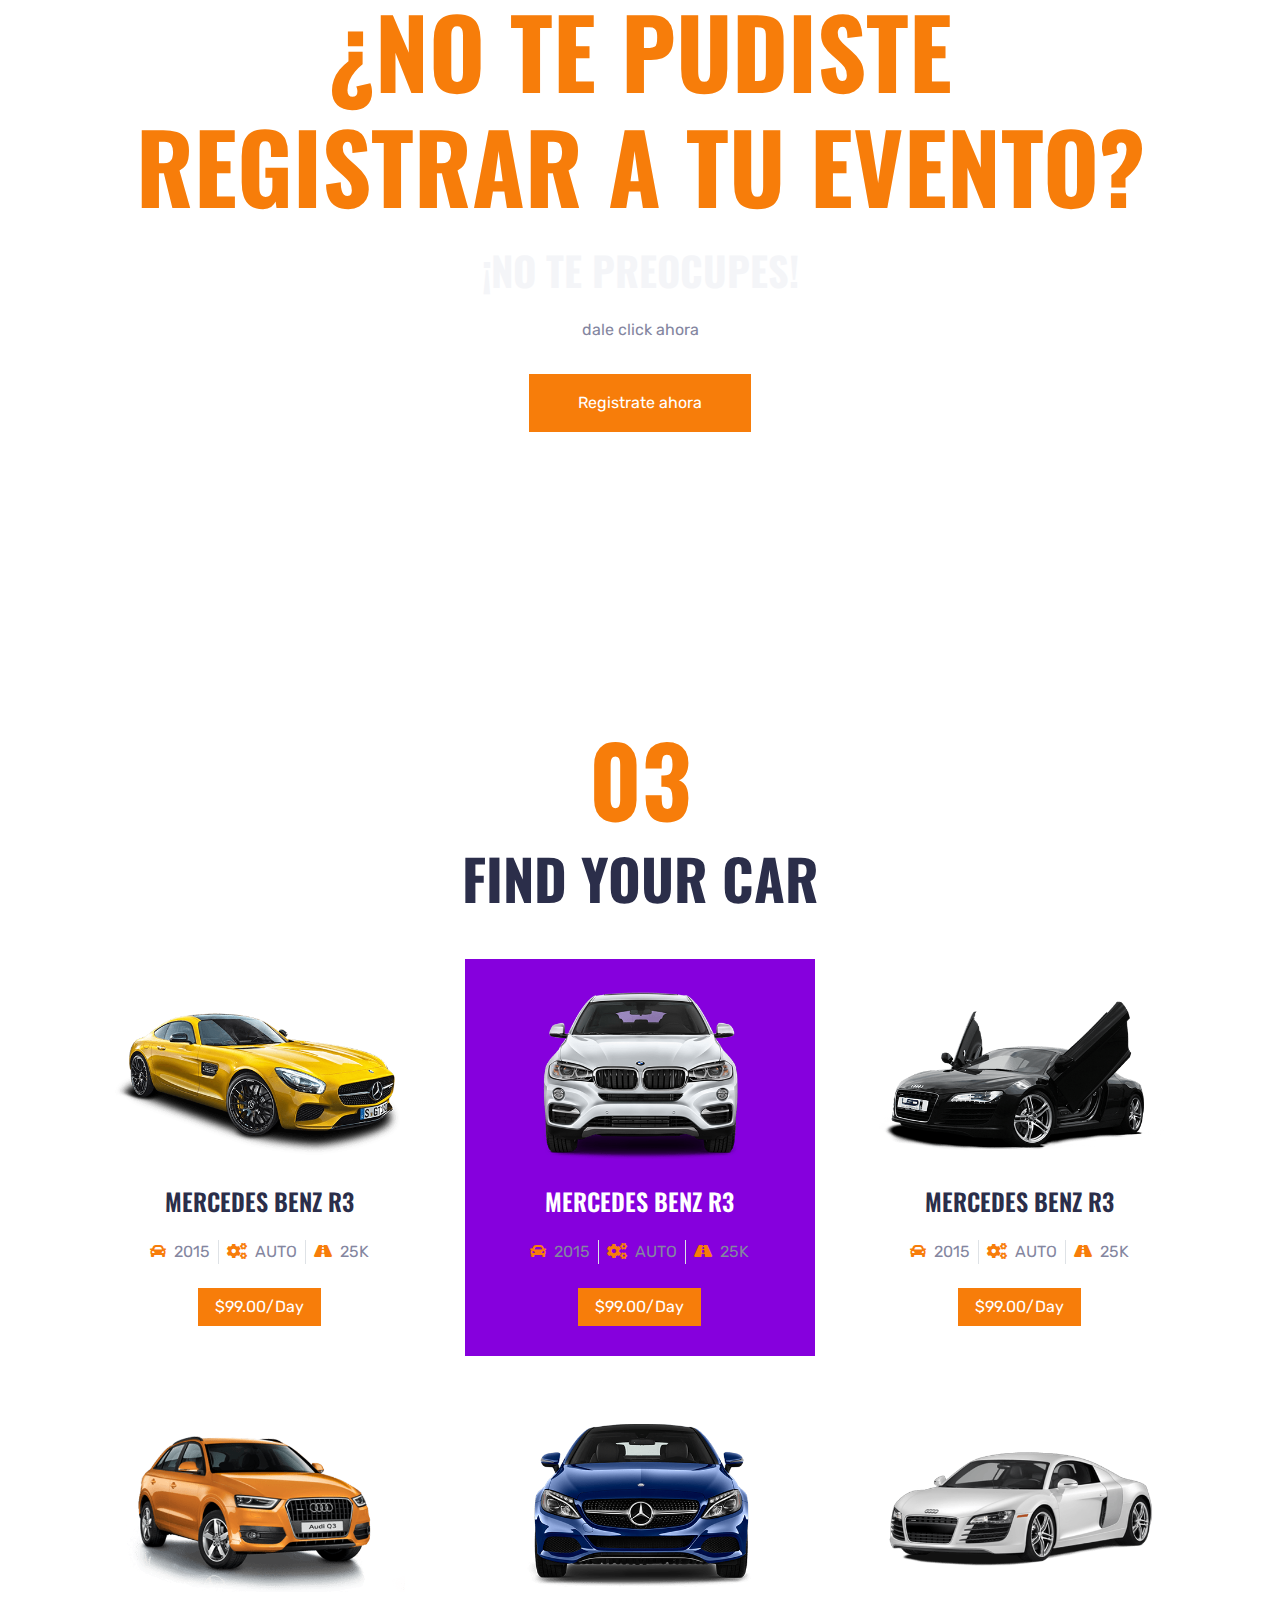
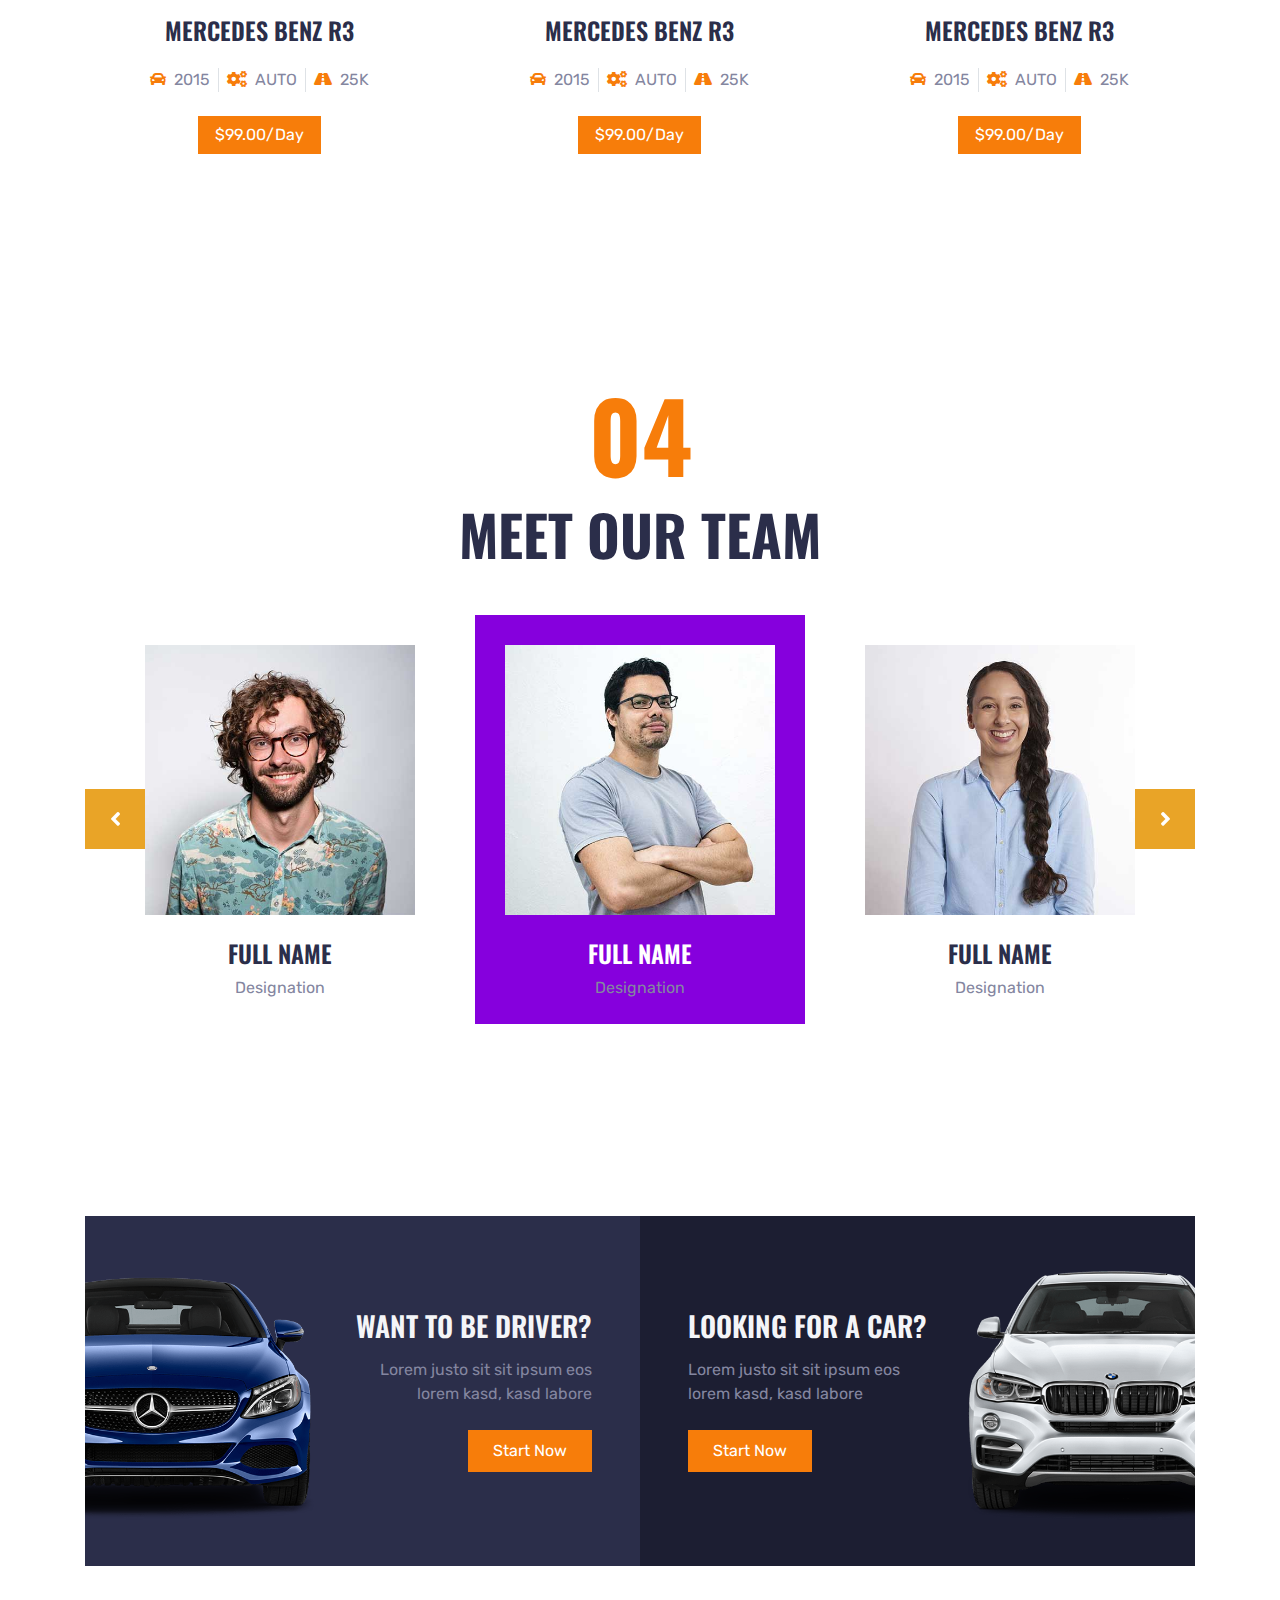
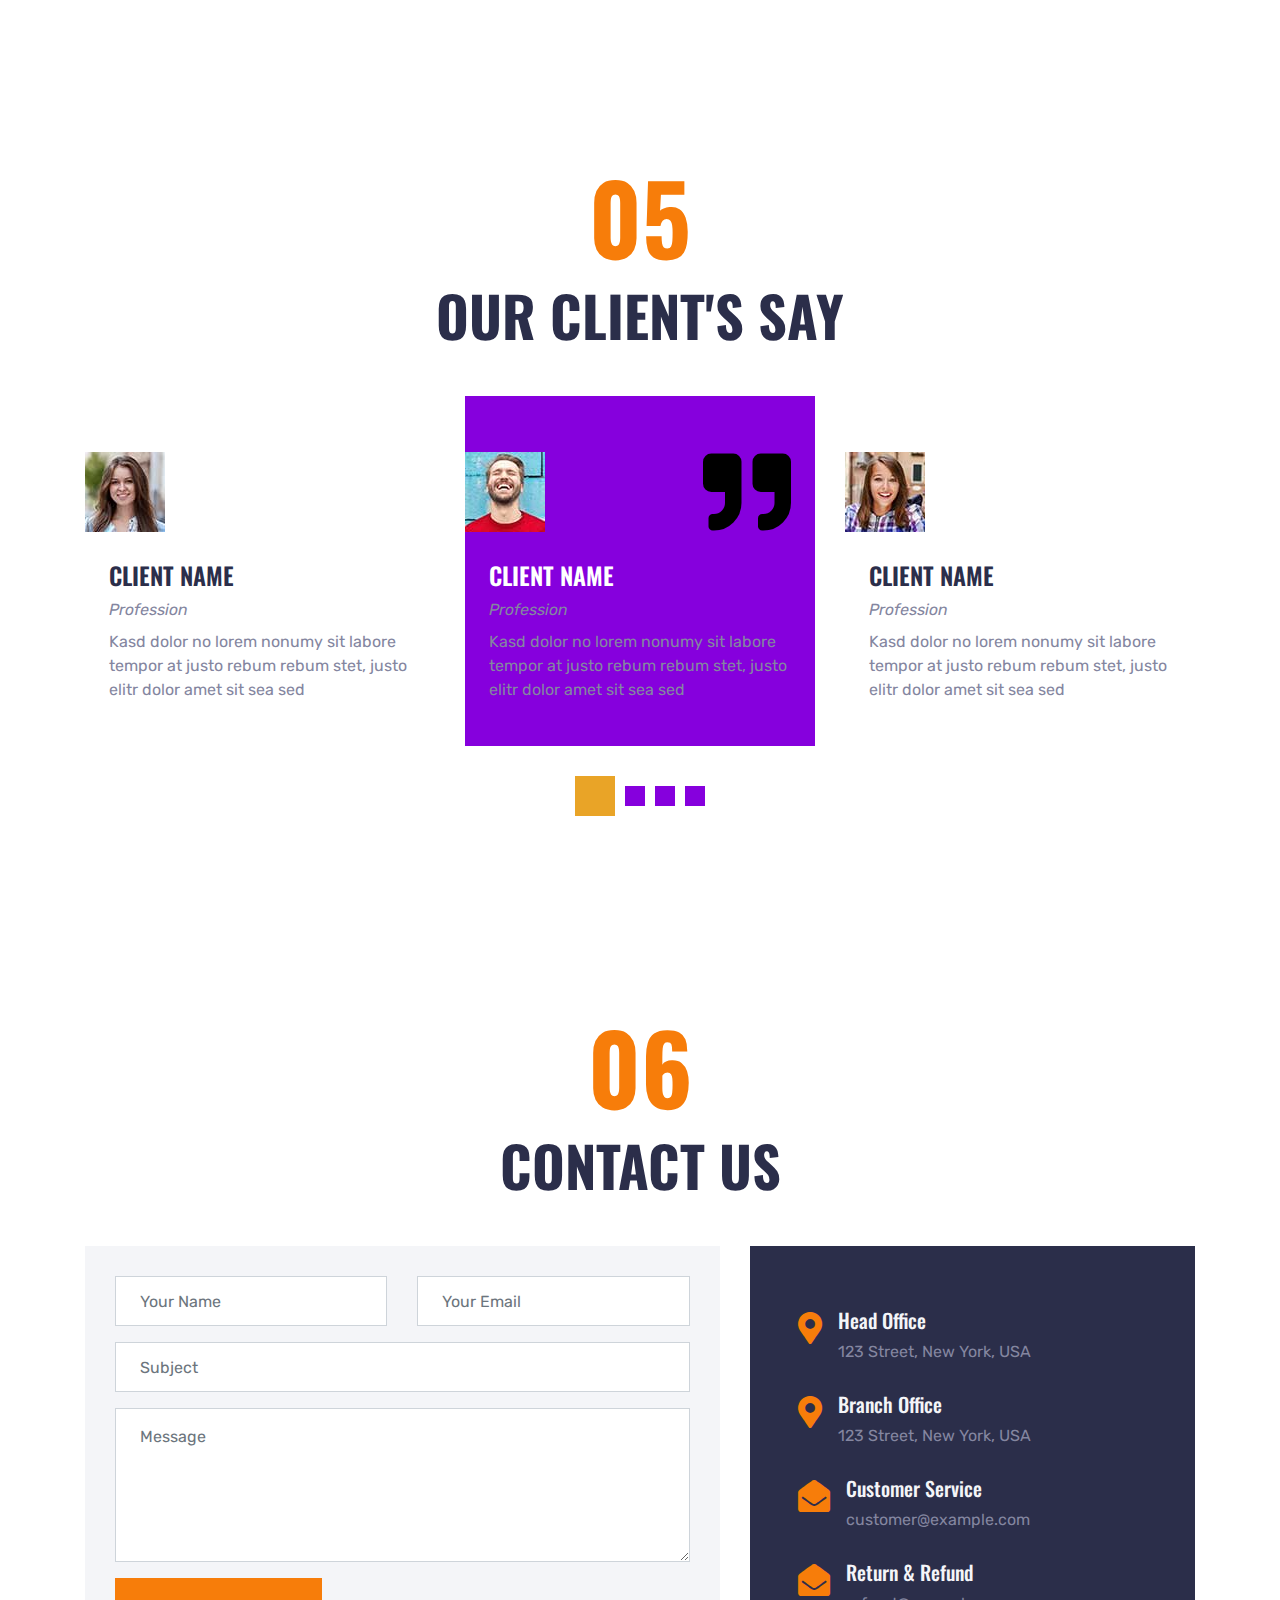
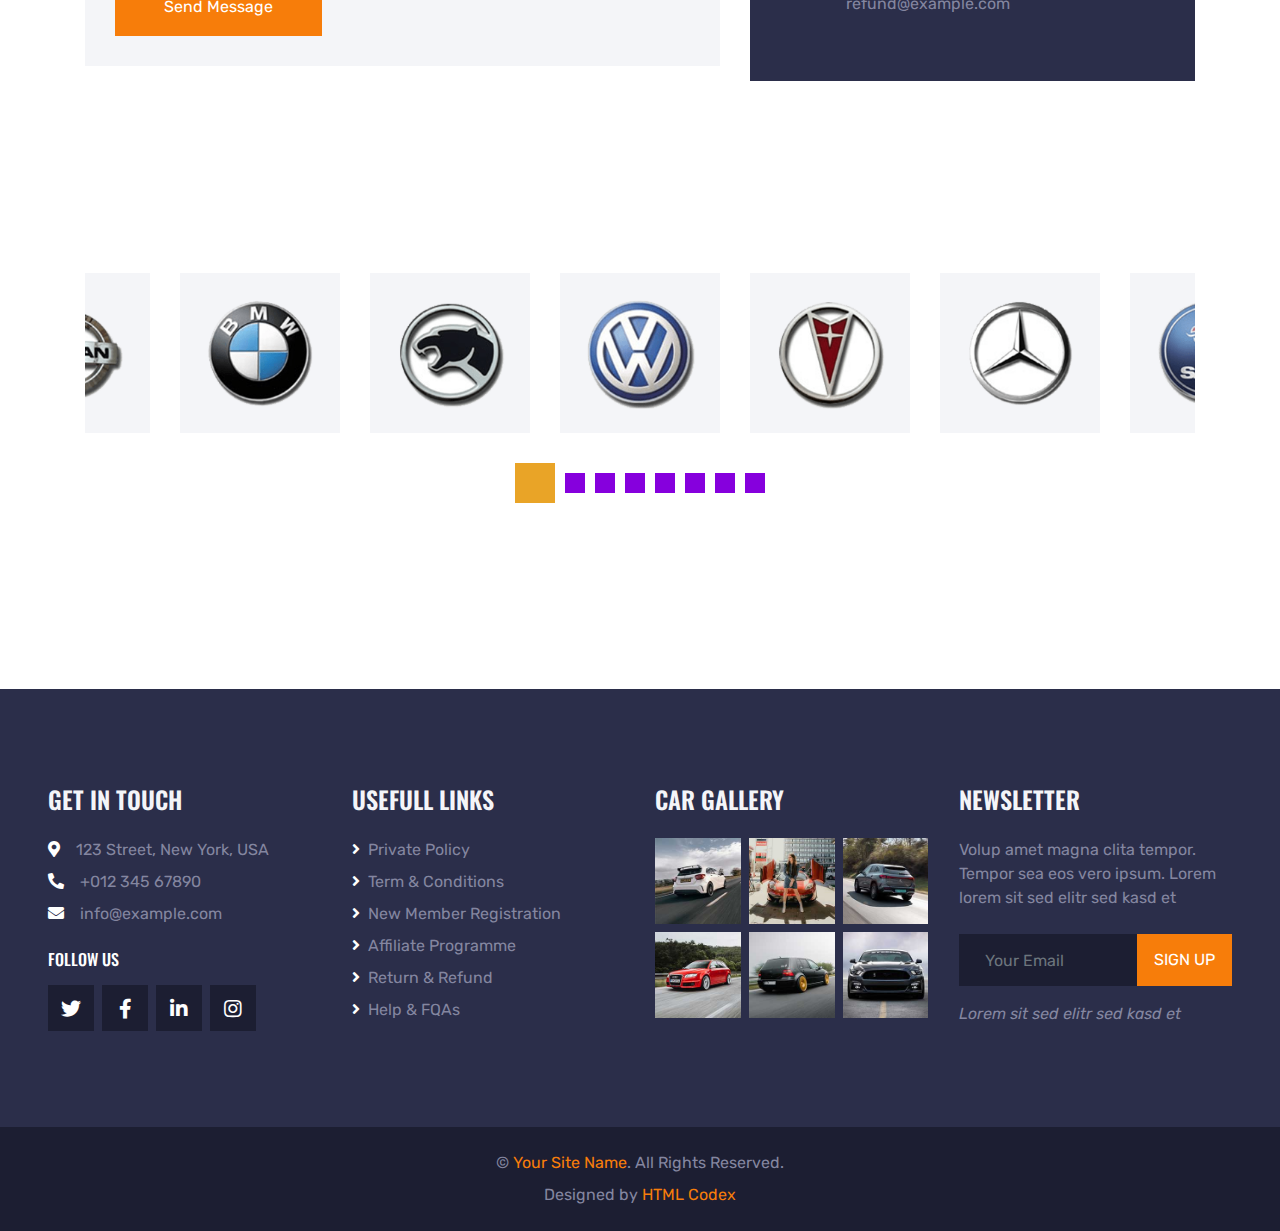
==== commit 9710ffd8: "Add files via upload" ====
--- a/index.html
+++ b/index.html
@@ -77,25 +77,24 @@
                 <div class="collapse navbar-collapse justify-content-between px-3" id="navbarCollapse">
                     <div class="navbar-nav ml-auto py-0">
                         <a href="index.html" class="nav-item nav-link active">Inicio</a>
-                        <a href="about.html" class="nav-item nav-link">About</a>
-                        <a href="service.html" class="nav-item nav-link">Service</a>
+                        <a href="about.html" class="nav-item nav-link">Noticias</a>
+                        <a href="service.html" class="nav-item nav-link">Eventos</a>
                         <div class="nav-item dropdown">
-                            <a href="#" class="nav-link dropdown-toggle" data-toggle="dropdown">Cars</a>
+                            <a href="#" class="nav-link dropdown-toggle" data-toggle="dropdown">perfil</a>
                             <div class="dropdown-menu rounded-0 m-0">
-                                <a href="car.html" class="dropdown-item">Car Listing</a>
-                                <a href="detail.html" class="dropdown-item">Car Detail</a>
-                                <a href="booking.html" class="dropdown-item">Car Booking</a>
+                                <a href="car.html" class="dropdown-item">Notas</a>
+                                <a href="detail.html" class="dropdown-item">Cursos</a>
+                                <a href="booking.html" class="dropdown-item">horario</a>
                             </div>
                         </div>
                         <div class="nav-item dropdown">
-                            <a href="#" class="nav-link dropdown-toggle" data-toggle="dropdown">Pages</a>
+                            <a href="#" class="nav-link dropdown-toggle" data-toggle="dropdown">horas libres</a>
                             <div class="dropdown-menu rounded-0 m-0">
-                                <a href="team.html" class="dropdown-item">The Team</a>
-                                <a href="testimonial.html" class="dropdown-item">Testimonial</a>
-                            </div>
-                        </div>
-                        <a href="contact.html" class="nav-item nav-link">Perfil</a>
-                    </div>
+                                <a href="team.html" class="dropdown-item">Cuantas tienes y te faltan</a>
+                                <a href="testimonial.html" class="dropdown-item">Eventos registrados</a>
+                            </div>
+                        </div>
+                        <a href="contact.html" class="nav-item nav-link">¿No tienes perfil?</a>
                 </div>
             </nav>
         </div>
@@ -193,12 +192,12 @@
     <!-- About Start -->
     <div class="container-fluid py-5">
         <div class="container pt-5 pb-3">
-            <h1 class="display-1 text-primary text-center">01</h1>
-            <h1 class="display-4 text-uppercase text-center mb-5">Welcome To <span class="text-primary">Royal Cars</span></h1>
+            <h1 class="display-1 text-primary text-center">Noticias</h1>
+            <h1 class="display-4 text-uppercase text-center mb-5">lo de esta <span class="text-primary">semana</span></h1>
             <div class="row justify-content-center">
                 <div class="col-lg-10 text-center">
                     <img class="w-75 mb-4" src="img/about.png" alt="">
-                    <p>Justo et eos et ut takimata sed sadipscing dolore lorem, et elitr labore labore voluptua no rebum sed, stet voluptua amet sed elitr ea dolor dolores no clita. Dolores diam magna clita ea eos amet, amet rebum voluptua vero vero sed clita accusam takimata. Nonumy labore ipsum sea voluptua sea eos sit justo, no ipsum sanctus sanctus no et no ipsum amet, tempor labore est labore no. Eos diam eirmod lorem ut eirmod, ipsum diam sadipscing stet dolores elitr elitr eirmod dolore. Magna elitr accusam takimata labore, et at erat eirmod consetetur tempor eirmod invidunt est, ipsum nonumy at et.</p>
+                    <p>Aqui podras encontrar todo el apartado de noticias y estar siempre al tanto en todo</p>
                 </div>
             </div>
             <div class="row mt-3">
@@ -207,7 +206,7 @@
                         <div class="d-flex align-items-center justify-content-center flex-shrink-0 bg-primary ml-n4 mr-4" style="width: 100px; height: 100px;">
                             <i class="fa fa-2x fa-headset text-secondary"></i>
                         </div>
-                        <h4 class="text-uppercase m-0">24/7 Car Rental Support</h4>
+                        <h4 class="text-uppercase m-0">¡unab radio ahora cuenta con novedades de infraestructura!</h4>
                     </div>
                 </div>
                 <div class="col-lg-4 mb-2">
@@ -215,7 +214,7 @@
                         <div class="d-flex align-items-center justify-content-center flex-shrink-0 bg-primary ml-n4 mr-4" style="width: 100px; height: 100px;">
                             <i class="fa fa-2x fa-car text-secondary"></i>
                         </div>
-                        <h4 class="text-light text-uppercase m-0">Car Reservation Anytime</h4>
+                        <h4 class="text-light text-uppercase m-0">¡La directiva ha tomado la decision de seguir con el bus!</h4>
                     </div>
                 </div>
                 <div class="col-lg-4 mb-2">
@@ -223,7 +222,7 @@
                         <div class="d-flex align-items-center justify-content-center flex-shrink-0 bg-primary ml-n4 mr-4" style="width: 100px; height: 100px;">
                             <i class="fa fa-2x fa-map-marker-alt text-secondary"></i>
                         </div>
-                        <h4 class="text-uppercase m-0">Lots Of Pickup Locations</h4>
+                        <h4 class="text-uppercase m-0">¡Ahora el bus aumento sus recorridos!</h4>
                     </div>
                 </div>
             </div>
@@ -236,7 +235,7 @@
     <div class="container-fluid py-5">
         <div class="container pt-5 pb-3">
             <h1 class="display-1 text-primary text-center">02</h1>
-            <h1 class="display-4 text-uppercase text-center mb-5">Our Services</h1>
+            <h1 class="display-4 text-uppercase text-center mb-5">EVENTOS</h1>
             <div class="row">
                 <div class="col-lg-4 col-md-6 mb-2">
                     <div class="service-item d-flex flex-column justify-content-center px-4 mb-4">
@@ -321,10 +320,10 @@
         <div class="container py-5">
             <div class="bg-banner py-5 px-4 text-center">
                 <div class="py-5">
-                    <h1 class="display-1 text-uppercase text-primary mb-4">50% OFF</h1>
-                    <h1 class="text-uppercase text-light mb-4">Special Offer For New Members</h1>
-                    <p class="mb-4">Only for Sunday from 1st Jan to 30th Jan 2045</p>
-                    <a class="btn btn-primary mt-2 py-3 px-5" href="">Register Now</a>
+                    <h1 class="display-1 text-uppercase text-primary mb-4">¿No te pudiste registrar a tu evento?</h1>
+                    <h1 class="text-uppercase text-light mb-4">¡No te preocupes!</h1>
+                    <p class="mb-4">dale click ahora</p>
+                    <a class="btn btn-primary mt-2 py-3 px-5" href="">Registrate ahora</a>
                 </div>
             </div>
         </div>
--- a/css/style.css
+++ b/css/style.css
@@ -118,7 +118,7 @@
 }
 
 .page-header {
-    height: 400px;
+    height: 21vw;
     margin-bottom: 90px;
     display: flex;
     flex-direction: column;
@@ -126,6 +126,15 @@
     justify-content: center;
     background:  url(../img/unabBanner.png);
     background-attachment: fixed;
+    
+}
+
+.sombreado-banner{
+    background: #000;
+    position: absolute;
+    width: 100%;
+    height: 21vw;
+    opacity: .3;
 }
 
 @media (max-width: 991.98px) {
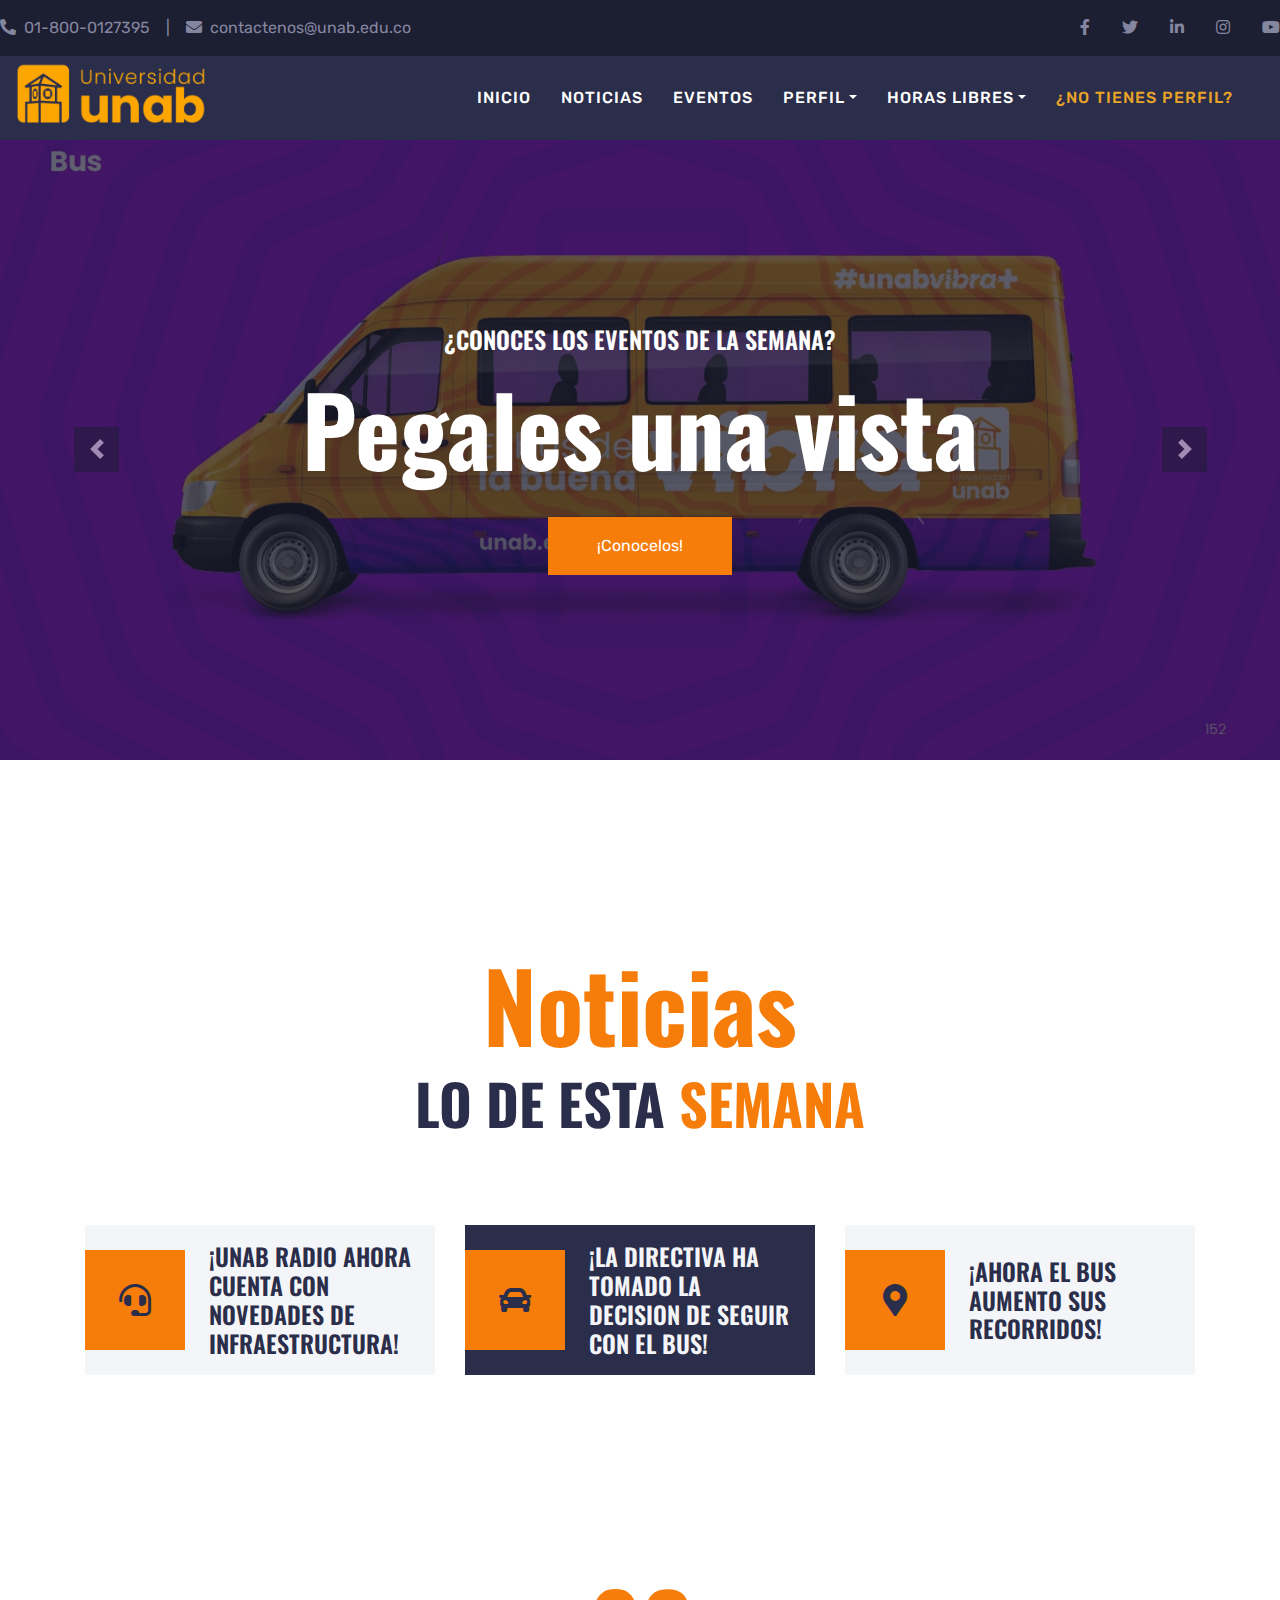
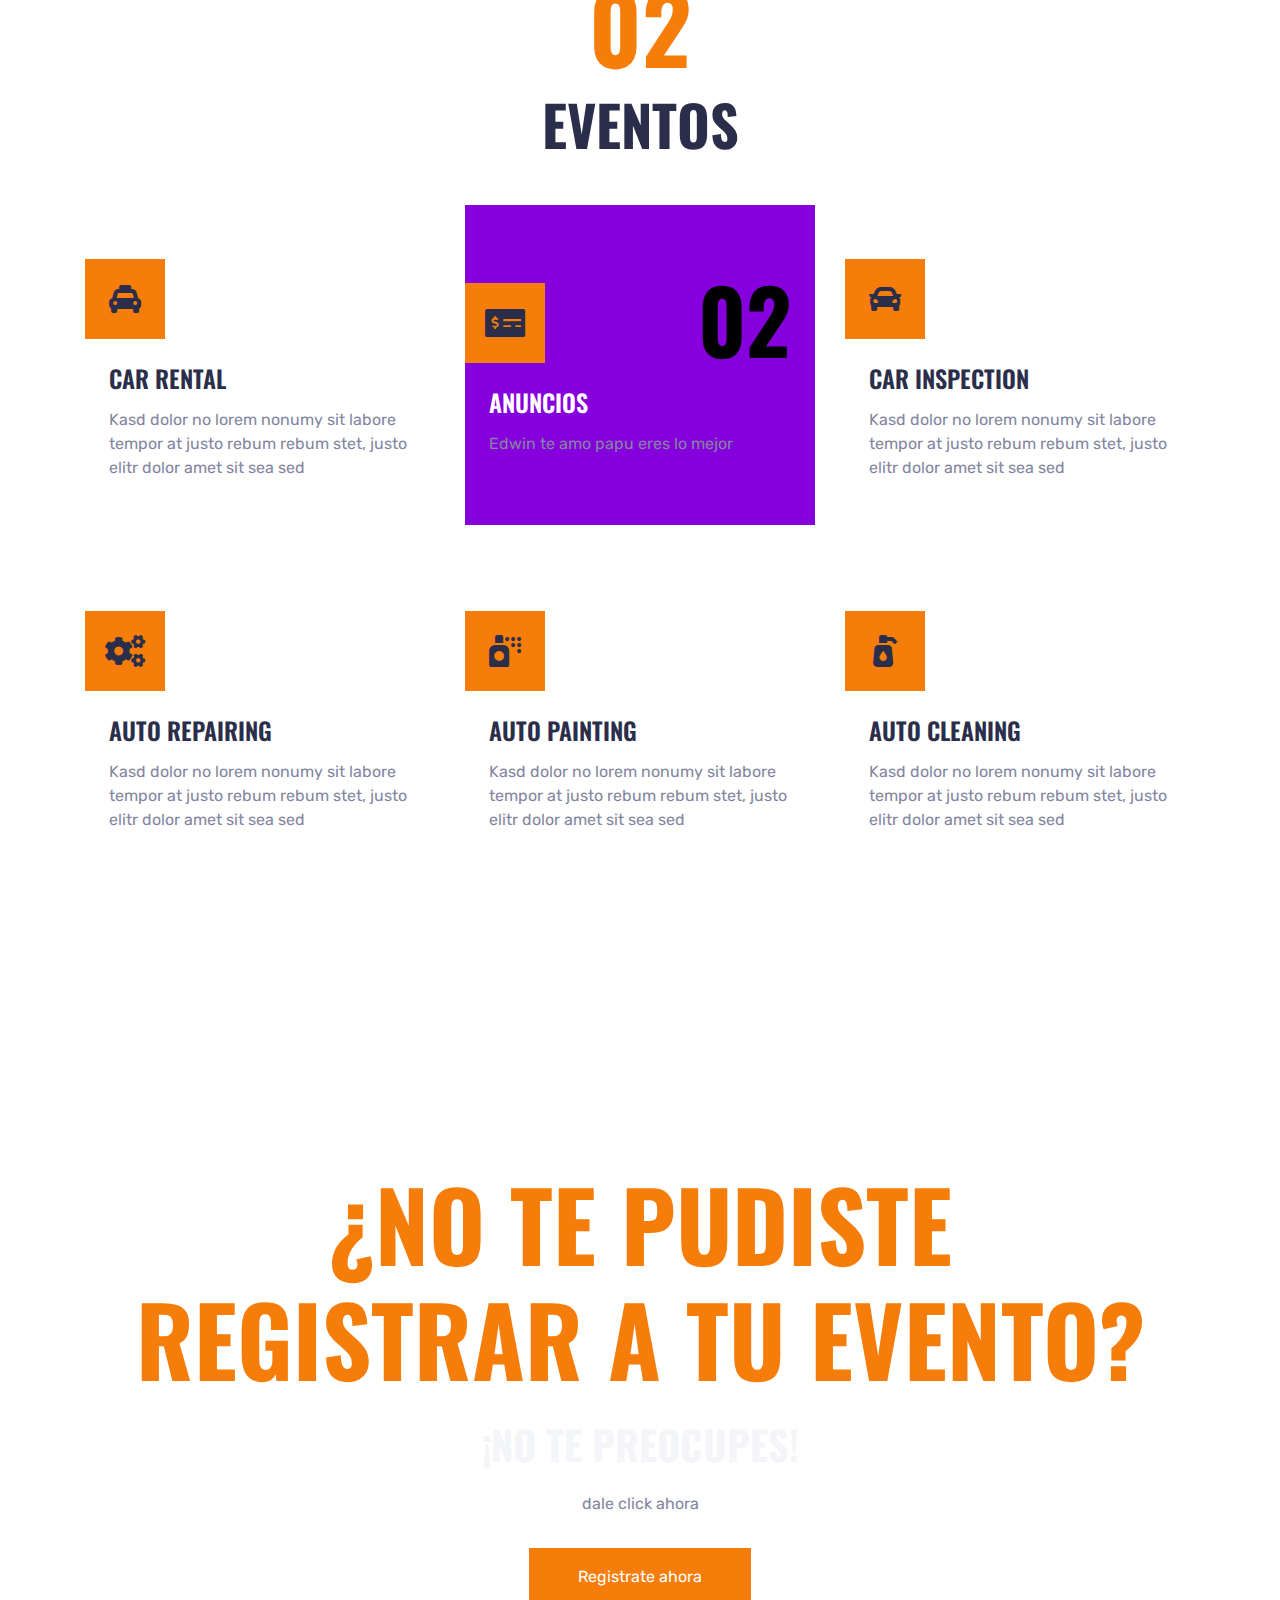
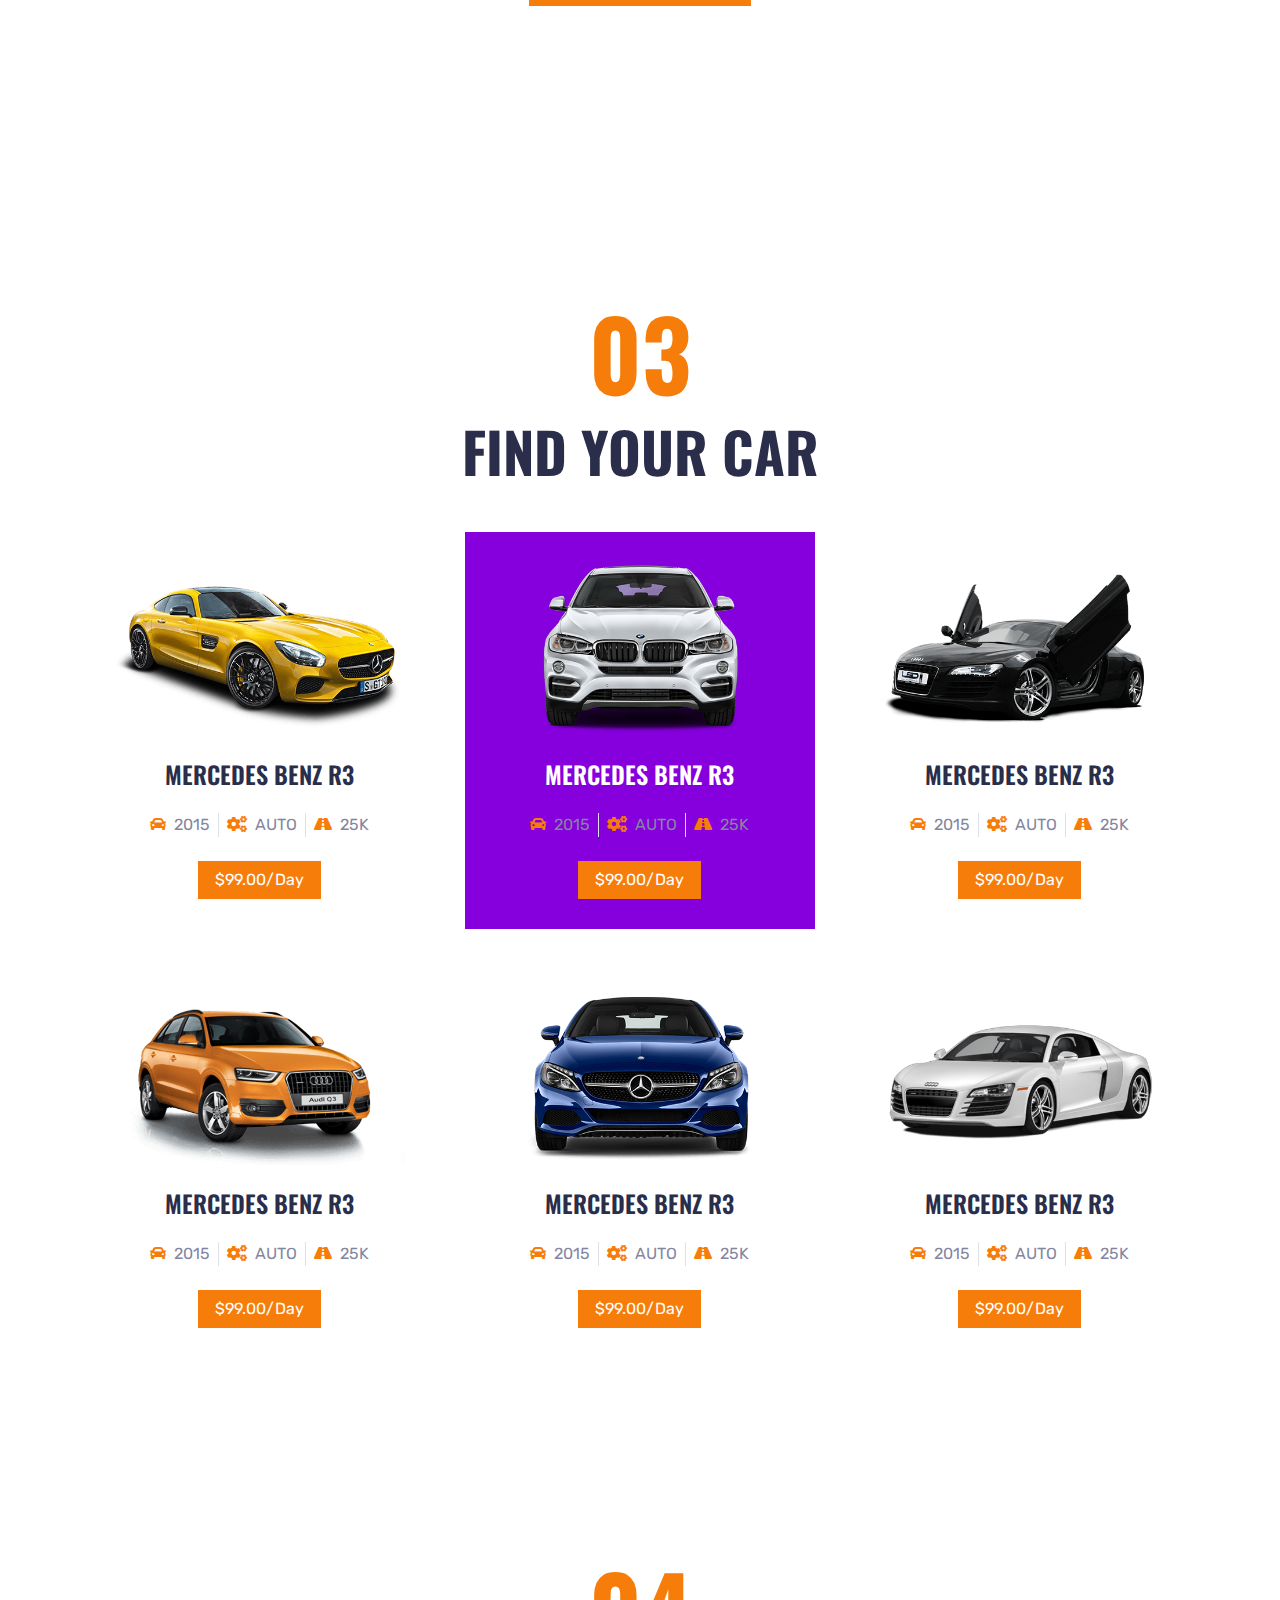
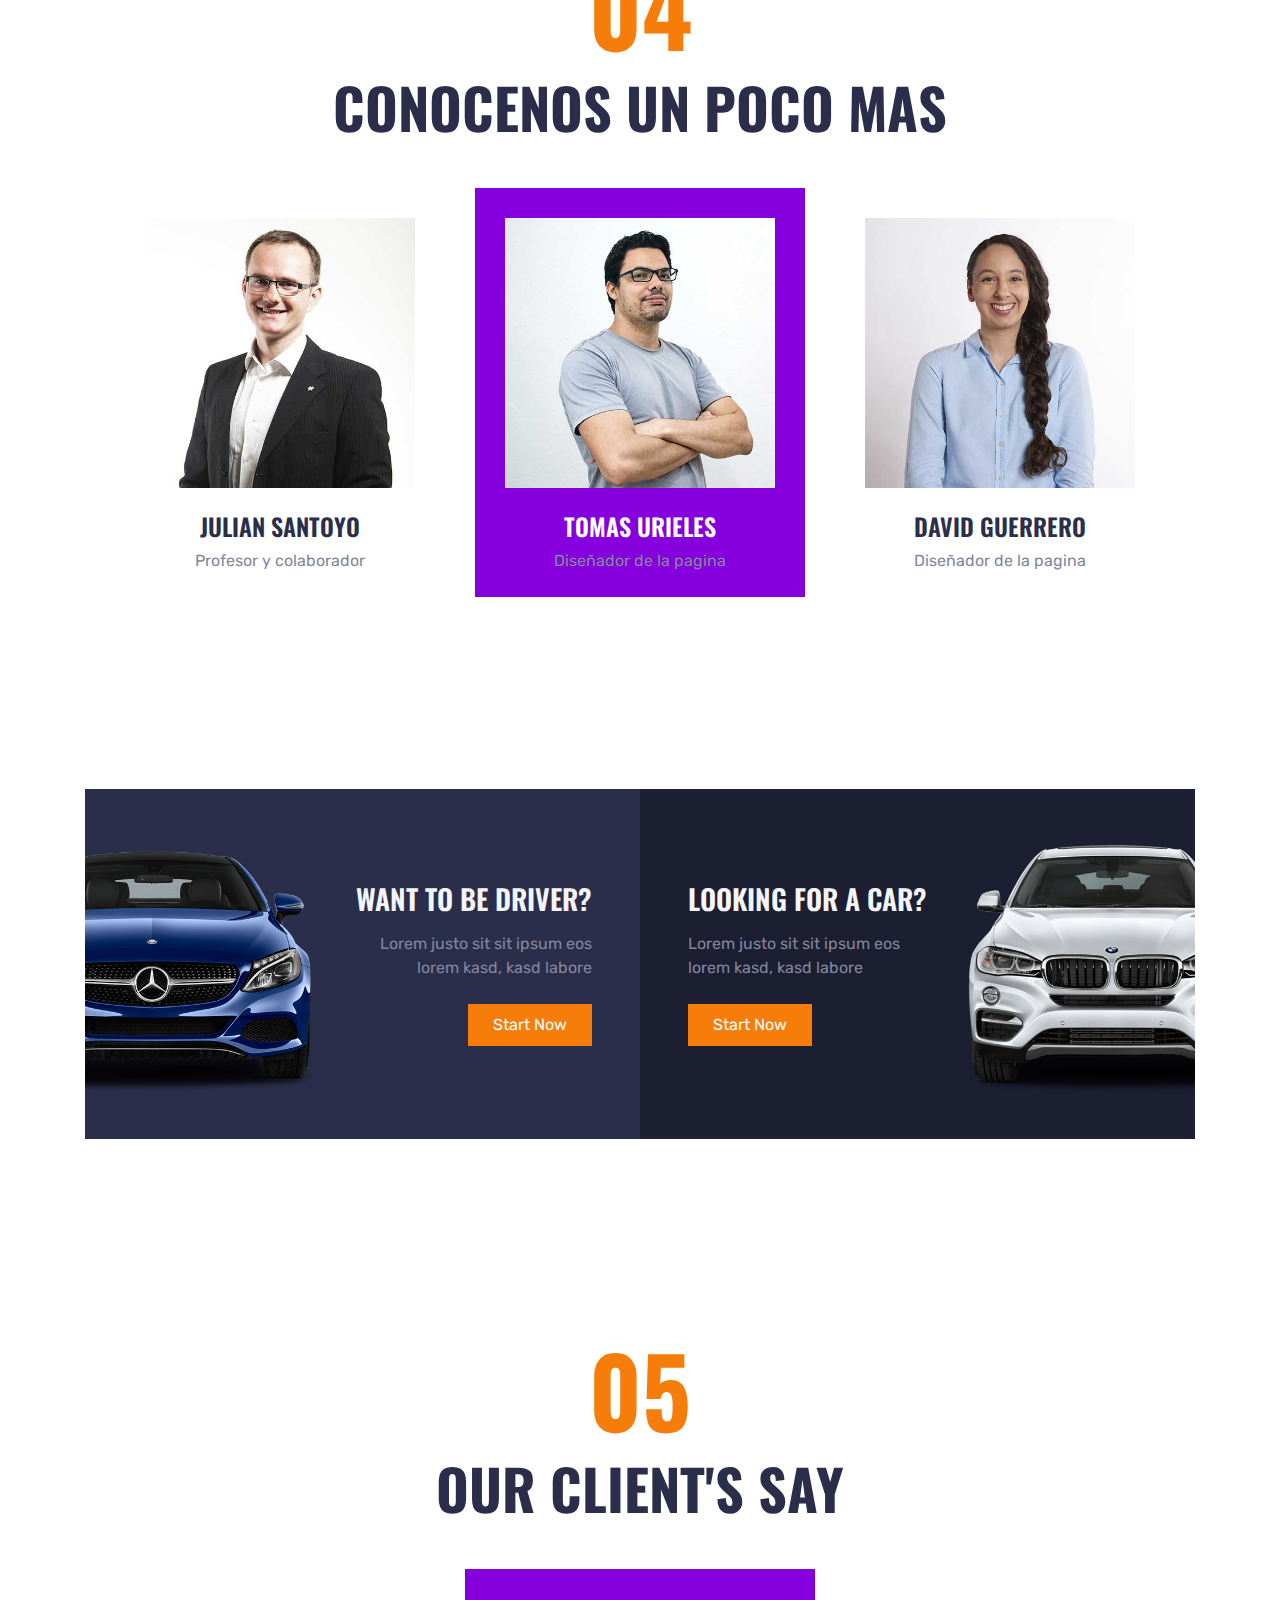
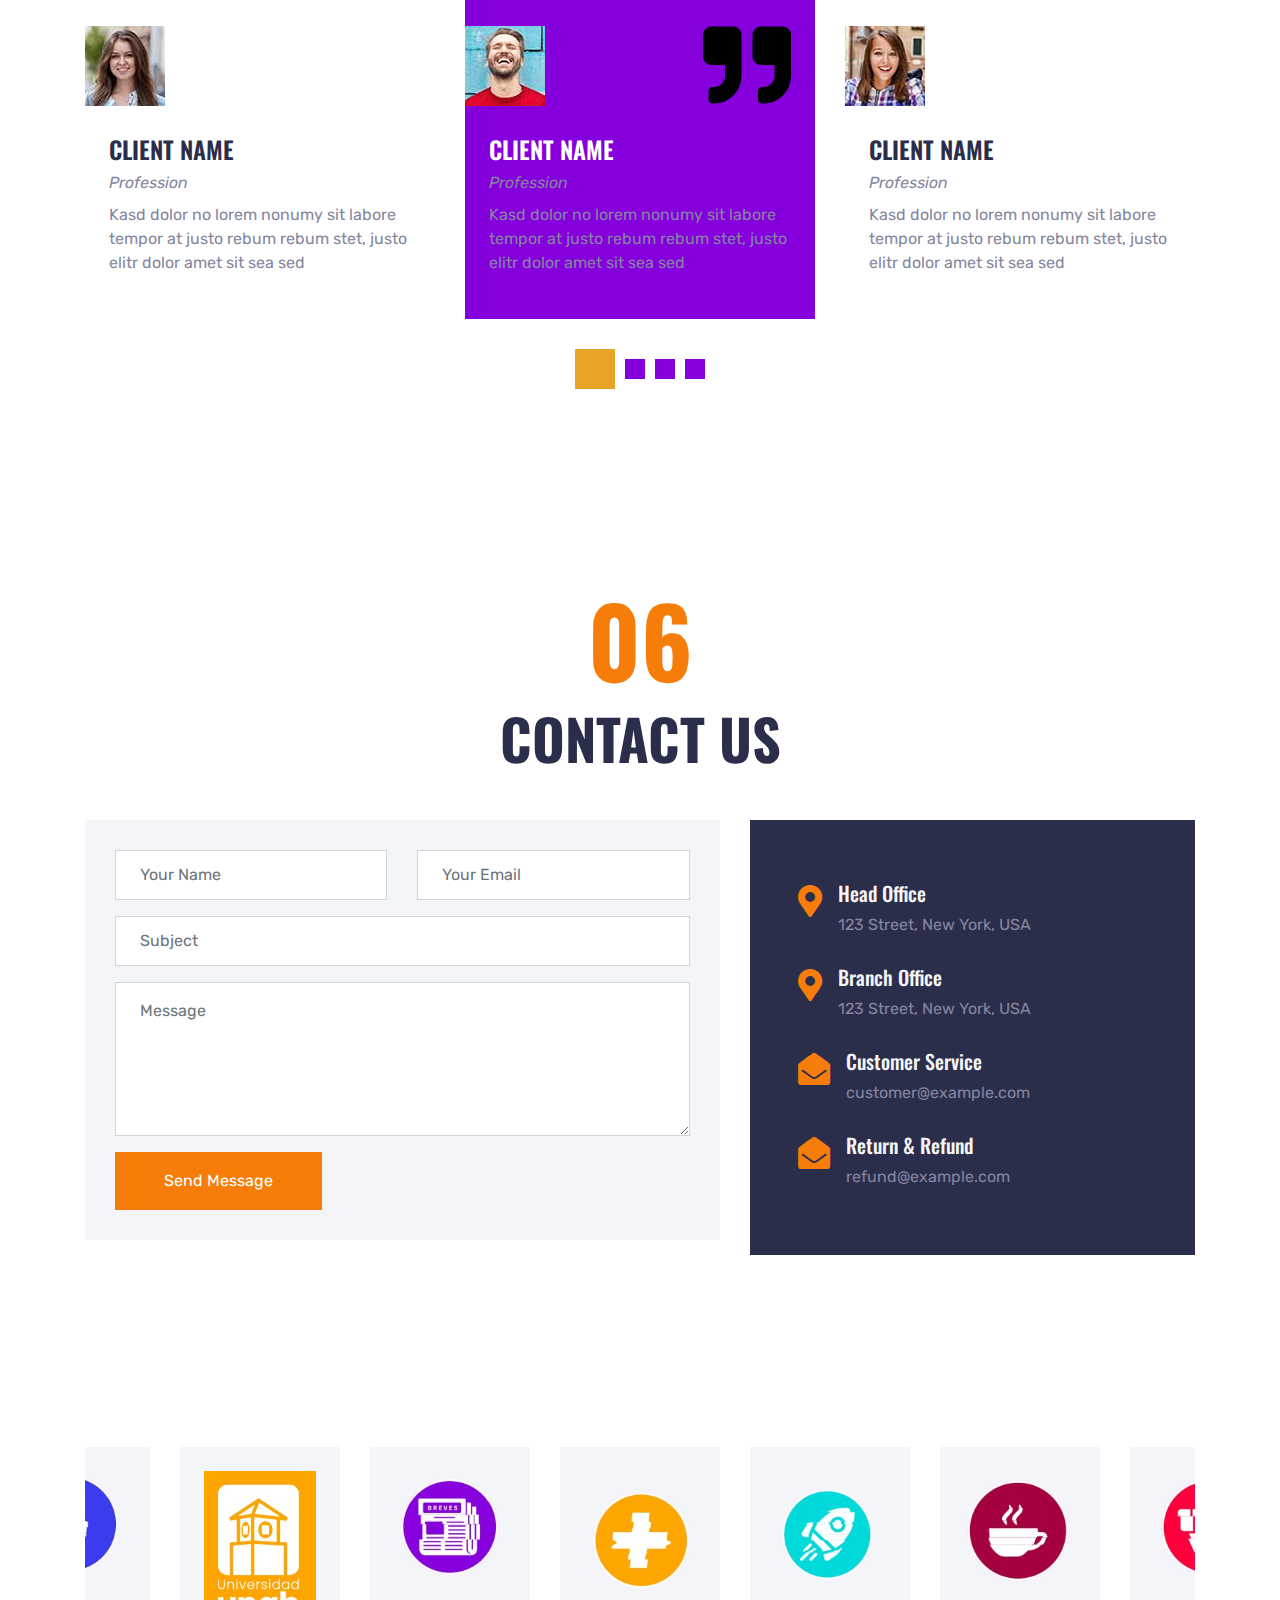
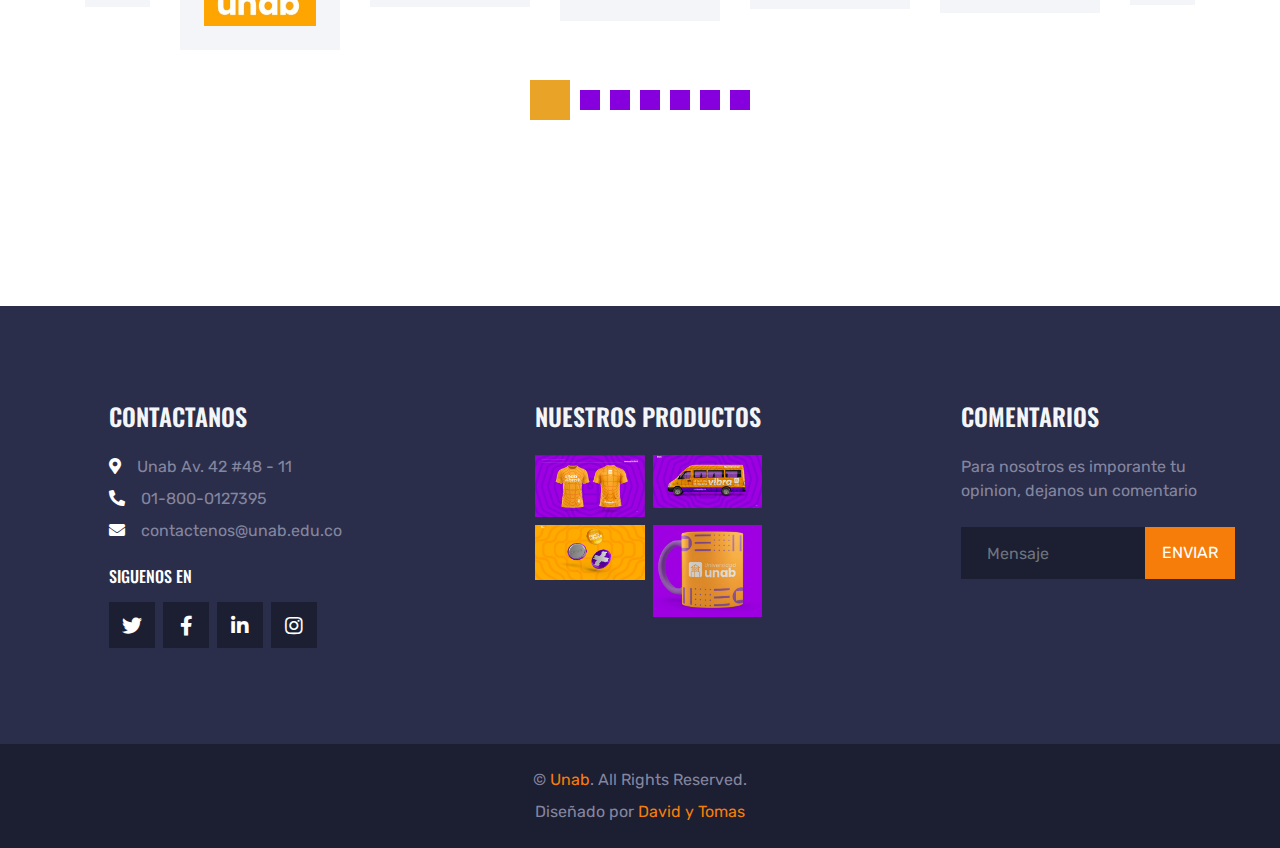
==== commit 0f70bfa5: "Add files via upload" ====
--- a/index.html
+++ b/index.html
@@ -3,7 +3,7 @@
 
 <head>
     <meta charset="utf-8">
-    <title>ROYAL CARS - Car Rental HTML Template</title>
+    <title>Pagina unab</title>
     <meta content="width=device-width, initial-scale=1.0" name="viewport">
     <meta content="Free HTML Templates" name="keywords">
     <meta content="Free HTML Templates" name="description">
@@ -35,26 +35,26 @@
         <div class="row">
             <div class="col-md-6 text-center text-lg-left mb-2 mb-lg-0">
                 <div class="d-inline-flex align-items-center">
-                    <a class="text-body pr-3" href=""><i class="fa fa-phone-alt mr-2"></i>+012 345 6789</a>
+                    <a class="text-body pr-3" href=""><i class="fa fa-phone-alt mr-2"></i>01-800-0127395</a>
                     <span class="text-body">|</span>
-                    <a class="text-body px-3" href=""><i class="fa fa-envelope mr-2"></i>info@example.com</a>
+                    <a class="text-body px-3" href=""><i class="fa fa-envelope mr-2"></i>contactenos@unab.edu.co</a>
                 </div>
             </div>
             <div class="col-md-6 text-center text-lg-right">
                 <div class="d-inline-flex align-items-center">
-                    <a class="text-body px-3" href="">
+                    <a class="text-body px-3" href="https://www.facebook.com/unab.online/?locale=es_LA">
                         <i class="fab fa-facebook-f"></i>
                     </a>
-                    <a class="text-body px-3" href="">
+                    <a class="text-body px-3" href="https://x.com/unab_online?ref_src=twsrc%5Egoogle%7Ctwcamp%5Eserp%7Ctwgr%5Eauthor">
                         <i class="fab fa-twitter"></i>
                     </a>
-                    <a class="text-body px-3" href="">
+                    <a class="text-body px-3" href="https://co.linkedin.com/school/universidad-autonoma-de-bucaramanga/">
                         <i class="fab fa-linkedin-in"></i>
                     </a>
-                    <a class="text-body px-3" href="">
+                    <a class="text-body px-3" href="https://www.instagram.com/unab_online/?hl=es">
                         <i class="fab fa-instagram"></i>
                     </a>
-                    <a class="text-body pl-3" href="">
+                    <a class="text-body pl-3" href="https://www.youtube.com/@unabeduco">
                         <i class="fab fa-youtube"></i>
                     </a>
                 </div>
@@ -63,24 +63,25 @@
     </div>
     <!-- Topbar End -->
 
-
     <!-- Navbar Start -->
-    <div class="container-fluid position-relative nav-bar p-0">
-        <div class="position-relative px-lg-5" style="z-index: 9;">
-            <nav class="navbar navbar-expand-lg bg-secondary navbar-dark py-3 py-lg-0 pl-3 pl-lg-5">
-                <a href="" class="navbar-brand">
-                    <img class="imgLogoUnabMain" src="img/logoSinMarca.jp" alt="">
-                </a>
+    <div class="container-fluid position-relative nav-bar p-0" >
+        
+        <div class="position-relative px-lg-5" style="z-index: 9; width: 100%; padding-left: 3rem ;">
+            <nav class="navbar navbar-expand-lg bg-secondary navbar-dark py-3 py-lg-0 pl-3 pl-lg-5" style="width: 100%;" >
+                
                 <button type="button" class="navbar-toggler" data-toggle="collapse" data-target="#navbarCollapse">
                     <span class="navbar-toggler-icon"></span>
                 </button>
-                <div class="collapse navbar-collapse justify-content-between px-3" id="navbarCollapse">
+                <div class="collapse navbar-collapse justify-content-between px-3" id="navbarCollapse" >
+                    <a href="index.html" style=" width: 25vw; height: 6vw;">
+                        <img src="img/logoUnab.png" alt="" style=" width: 15vw; height: 5vw;">
+                    </a>
                     <div class="navbar-nav ml-auto py-0">
-                        <a href="index.html" class="nav-item nav-link active">Inicio</a>
+                        <a href="index.html" class="nav-item nav-link">Inicio</a>
                         <a href="about.html" class="nav-item nav-link">Noticias</a>
                         <a href="service.html" class="nav-item nav-link">Eventos</a>
                         <div class="nav-item dropdown">
-                            <a href="#" class="nav-link dropdown-toggle" data-toggle="dropdown">perfil</a>
+                            <a href="#" class="nav-link dropdown-toggle" data-toggle="dropdown">Perfil</a>
                             <div class="dropdown-menu rounded-0 m-0">
                                 <a href="car.html" class="dropdown-item">Notas</a>
                                 <a href="detail.html" class="dropdown-item">Cursos</a>
@@ -88,65 +89,19 @@
                             </div>
                         </div>
                         <div class="nav-item dropdown">
-                            <a href="#" class="nav-link dropdown-toggle" data-toggle="dropdown">horas libres</a>
+                            <a href="#" class="nav-link dropdown-toggle" data-toggle="dropdown">Horas libres</a>
                             <div class="dropdown-menu rounded-0 m-0">
-                                <a href="team.html" class="dropdown-item">Cuantas tienes y te faltan</a>
+                                <a href="team.html" class="dropdown-item">Cuantas tienes y cuantas te faltan</a>
                                 <a href="testimonial.html" class="dropdown-item">Eventos registrados</a>
                             </div>
                         </div>
-                        <a href="contact.html" class="nav-item nav-link">¿No tienes perfil?</a>
+                        <a href="contact.html" class="naitemv- nav-link active">¿No tienes perfil?</a>
+                    </div>
                 </div>
             </nav>
         </div>
     </div>
     <!-- Navbar End -->
-
-
-    <!-- Search Start -->
-    <div class="container-fluid bg-white pt-3 px-lg-5">
-        <div class="row mx-n2">
-            <div class="col-xl-2 col-lg-4 col-md-6 px-2">
-                <select class="custom-select px-4 mb-3" style="height: 50px;">
-                    <option selected>Pickup Location</option>
-                    <option value="1">Location 1</option>
-                    <option value="2">Location 2</option>
-                    <option value="3">Location 3</option>
-                </select>
-            </div>
-            <div class="col-xl-2 col-lg-4 col-md-6 px-2">
-                <select class="custom-select px-4 mb-3" style="height: 50px;">
-                    <option selected>Drop Location</option>
-                    <option value="1">Location 1</option>
-                    <option value="2">Location 2</option>
-                    <option value="3">Location 3</option>
-                </select>
-            </div>
-            <div class="col-xl-2 col-lg-4 col-md-6 px-2">
-                <div class="date mb-3" id="date" data-target-input="nearest">
-                    <input type="text" class="form-control p-4 datetimepicker-input" placeholder="Pickup Date"
-                        data-target="#date" data-toggle="datetimepicker" />
-                </div>
-            </div>
-            <div class="col-xl-2 col-lg-4 col-md-6 px-2">
-                <div class="time mb-3" id="time" data-target-input="nearest">
-                    <input type="text" class="form-control p-4 datetimepicker-input" placeholder="Pickup Time"
-                        data-target="#time" data-toggle="datetimepicker" />
-                </div>
-            </div>
-            <div class="col-xl-2 col-lg-4 col-md-6 px-2">
-                <select class="custom-select px-4 mb-3" style="height: 50px;">
-                    <option selected>Select A Car</option>
-                    <option value="1">Car 1</option>
-                    <option value="2">Car 1</option>
-                    <option value="3">Car 1</option>
-                </select>
-            </div>
-            <div class="col-xl-2 col-lg-4 col-md-6 px-2">
-                <button class="btn btn-primary btn-block mb-3" type="submit" style="height: 50px;">Search</button>
-            </div>
-        </div>
-    </div>
-    <!-- Search End -->
 
 
     <!-- Carousel Start -->
@@ -154,22 +109,22 @@
         <div id="header-carousel" class="carousel slide" data-ride="carousel">
             <div class="carousel-inner">
                 <div class="carousel-item active">
-                    <img class="w-100" src="img/carousel-1.jpg" alt="Image">
+                    <img class="w-100" src="img/bus.jpeg" alt="Image">
                     <div class="carousel-caption d-flex flex-column align-items-center justify-content-center">
                         <div class="p-3" style="max-width: 900px;">
-                            <h4 class="text-white text-uppercase mb-md-3">Rent A Car</h4>
-                            <h1 class="display-1 text-white mb-md-4">Best Rental Cars In Your Location</h1>
-                            <a href="" class="btn btn-primary py-md-3 px-md-5 mt-2">Reserve Now</a>
+                            <h4 class="text-white text-uppercase mb-md-3">¿Conoces los eventos de la semana?</h4>
+                            <h1 class="display-1 text-white mb-md-4">Pegales una vista</h1>
+                            <a href="service.html" class="btn btn-primary py-md-3 px-md-5 mt-2">¡Conocelos!</a>
                         </div>
                     </div>
                 </div>
                 <div class="carousel-item">
-                    <img class="w-100" src="img/carousel-2.jpg" alt="Image">
+                    <img class="w-100" src="img/imagenDeCarrusel.jpeg" alt="Image">
                     <div class="carousel-caption d-flex flex-column align-items-center justify-content-center">
                         <div class="p-3" style="max-width: 900px;">
-                            <h4 class="text-white text-uppercase mb-md-3">Rent A Car</h4>
-                            <h1 class="display-1 text-white mb-md-4">Quality Cars with Unlimited Miles</h1>
-                            <a href="" class="btn btn-primary py-md-3 px-md-5 mt-2">Reserve Now</a>
+                            <h4 class="text-white text-uppercase mb-md-3">¿No tienes perfil?</h4>
+                            <h1 class="display-1 text-white mb-md-4">¡No te preocupes crealo ahora!</h1>
+                            <a href="contact.html" class="btn btn-primary py-md-3 px-md-5 mt-2">Da click aqui para crearlo</a>
                         </div>
                     </div>
                 </div>
@@ -196,8 +151,7 @@
             <h1 class="display-4 text-uppercase text-center mb-5">lo de esta <span class="text-primary">semana</span></h1>
             <div class="row justify-content-center">
                 <div class="col-lg-10 text-center">
-                    <img class="w-75 mb-4" src="img/about.png" alt="">
-                    <p>Aqui podras encontrar todo el apartado de noticias y estar siempre al tanto en todo</p>
+                    <img class="w-40 mb-4" src="img/CelularNoticias.png" alt="">
                 </div>
             </div>
             <div class="row mt-3">
@@ -323,7 +277,7 @@
                     <h1 class="display-1 text-uppercase text-primary mb-4">¿No te pudiste registrar a tu evento?</h1>
                     <h1 class="text-uppercase text-light mb-4">¡No te preocupes!</h1>
                     <p class="mb-4">dale click ahora</p>
-                    <a class="btn btn-primary mt-2 py-3 px-5" href="">Registrate ahora</a>
+                    <a class="btn btn-primary mt-2 py-3 px-5" href="contact.html">Registrate ahora</a>
                 </div>
             </div>
         </div>
@@ -473,13 +427,13 @@
     <div class="container-fluid py-5">
         <div class="container py-5">
             <h1 class="display-1 text-primary text-center">04</h1>
-            <h1 class="display-4 text-uppercase text-center mb-5">Meet Our Team</h1>
+            <h1 class="display-4 text-uppercase text-center mb-5">Conocenos un poco mas</h1>
             <div class="owl-carousel team-carousel position-relative" style="padding: 0 30px;">
                 <div class="team-item">
                     <img class="img-fluid w-100" src="img/team-1.jpg" alt="">
                     <div class="position-relative py-4">
-                        <h4 class="text-uppercase">Full Name</h4>
-                        <p class="m-0">Designation</p>
+                        <h4 class="text-uppercase">Tomas Urieles</h4>
+                        <p class="m-0">Diseñador de la pagina</p>
                         <div class="team-social position-absolute w-100 h-100 d-flex align-items-center justify-content-center">
                             <a class="btn btn-lg btn-primary btn-lg-square mx-1" href="#"><i class="fab fa-twitter"></i></a>
                             <a class="btn btn-lg btn-primary btn-lg-square mx-1" href="#"><i class="fab fa-facebook-f"></i></a>
@@ -490,8 +444,8 @@
                 <div class="team-item">
                     <img class="img-fluid w-100" src="img/team-2.jpg" alt="">
                     <div class="position-relative py-4">
-                        <h4 class="text-uppercase">Full Name</h4>
-                        <p class="m-0">Designation</p>
+                        <h4 class="text-uppercase">David Guerrero</h4>
+                        <p class="m-0">Diseñador de la pagina</p>
                         <div class="team-social position-absolute w-100 h-100 d-flex align-items-center justify-content-center">
                             <a class="btn btn-lg btn-primary btn-lg-square mx-1" href="#"><i class="fab fa-twitter"></i></a>
                             <a class="btn btn-lg btn-primary btn-lg-square mx-1" href="#"><i class="fab fa-facebook-f"></i></a>
@@ -502,8 +456,8 @@
                 <div class="team-item">
                     <img class="img-fluid w-100" src="img/team-3.jpg" alt="">
                     <div class="position-relative py-4">
-                        <h4 class="text-uppercase">Full Name</h4>
-                        <p class="m-0">Designation</p>
+                        <h4 class="text-uppercase">Julian Santoyo</h4>
+                        <p class="m-0">Profesor y colaborador</p>
                         <div class="team-social position-absolute w-100 h-100 d-flex align-items-center justify-content-center">
                             <a class="btn btn-lg btn-primary btn-lg-square mx-1" href="#"><i class="fab fa-twitter"></i></a>
                             <a class="btn btn-lg btn-primary btn-lg-square mx-1" href="#"><i class="fab fa-facebook-f"></i></a>
@@ -511,18 +465,7 @@
                         </div>
                     </div>
                 </div>
-                <div class="team-item">
-                    <img class="img-fluid w-100" src="img/team-4.jpg" alt="">
-                    <div class="position-relative py-4">
-                        <h4 class="text-uppercase">Full Name</h4>
-                        <p class="m-0">Designation</p>
-                        <div class="team-social position-absolute w-100 h-100 d-flex align-items-center justify-content-center">
-                            <a class="btn btn-lg btn-primary btn-lg-square mx-1" href="#"><i class="fab fa-twitter"></i></a>
-                            <a class="btn btn-lg btn-primary btn-lg-square mx-1" href="#"><i class="fab fa-facebook-f"></i></a>
-                            <a class="btn btn-lg btn-primary btn-lg-square mx-1" href="#"><i class="fab fa-linkedin-in"></i></a>
-                        </div>
-                    </div>
-                </div>
+
             </div>
         </div>
     </div>
@@ -679,28 +622,25 @@
         <div class="container py-5">
             <div class="owl-carousel vendor-carousel">
                 <div class="bg-light p-4">
-                    <img src="img/vendor-1.png" alt="">
+                    <img src="img/vibra+.png" alt="">
                 </div>
                 <div class="bg-light p-4">
-                    <img src="img/vendor-2.png" alt="">
+                    <img src="img/cohete.png" alt="">
                 </div>
                 <div class="bg-light p-4">
-                    <img src="img/vendor-3.png" alt="">
+                    <img src="img/cafe.png" alt="">
                 </div>
                 <div class="bg-light p-4">
-                    <img src="img/vendor-4.png" alt="">
+                    <img src="img/parlante.png" alt="">
                 </div>
                 <div class="bg-light p-4">
-                    <img src="img/vendor-5.png" alt="">
+                    <img src="img/micro.png" alt="">
                 </div>
                 <div class="bg-light p-4">
-                    <img src="img/vendor-6.png" alt="">
+                    <img src="img/unab.jpeg" alt="">
                 </div>
                 <div class="bg-light p-4">
-                    <img src="img/vendor-7.png" alt="">
-                </div>
-                <div class="bg-light p-4">
-                    <img src="img/vendor-8.png" alt="">
+                    <img src="img/news.png" alt="" >
                 </div>
             </div>
         </div>
@@ -710,72 +650,54 @@
 
     <!-- Footer Start -->
     <div class="container-fluid bg-secondary py-5 px-sm-3 px-md-5" style="margin-top: 90px;">
-        <div class="row pt-5">
+        <div class="row pt-5" style="display: flex; justify-content: space-around;">
+            <div class="col-lg-3 col-md-6 mb-5" >
+                <h4 class="text-uppercase text-light mb-4">Contactanos</h4>
+                <p class="mb-2"><i class="fa fa-map-marker-alt text-white mr-3"></i>Unab Av. 42 #48 - 11</p>
+                <p class="mb-2"><i class="fa fa-phone-alt text-white mr-3"></i>01-800-0127395</p>
+                <p><i class="fa fa-envelope text-white mr-3"></i>contactenos@unab.edu.co  </p>
+                <h6 class="text-uppercase text-white py-2">Siguenos en</h6>
+                <div class="d-flex justify-content-start">
+                    <a class="btn btn-lg btn-dark btn-lg-square mr-2" href="https://x.com/unab_online?ref_src=twsrc%5Egoogle%7Ctwcamp%5Eserp%7Ctwgr%5Eauthor"><i class="fab fa-twitter"></i></a>
+                    <a class="btn btn-lg btn-dark btn-lg-square mr-2" href="https://www.facebook.com/unab.online/?locale=es_LA"><i class="fab fa-facebook-f"></i></a>
+                    <a class="btn btn-lg btn-dark btn-lg-square mr-2" href="https://co.linkedin.com/school/universidad-autonoma-de-bucaramanga/"><i class="fab fa-linkedin-in"></i></a>
+                    <a class="btn btn-lg btn-dark btn-lg-square" href="https://www.instagram.com/unab_online/?hl=es"><i class="fab fa-instagram"></i></a>
+                </div>
+            </div>
             <div class="col-lg-3 col-md-6 mb-5">
-                <h4 class="text-uppercase text-light mb-4">Get In Touch</h4>
-                <p class="mb-2"><i class="fa fa-map-marker-alt text-white mr-3"></i>123 Street, New York, USA</p>
-                <p class="mb-2"><i class="fa fa-phone-alt text-white mr-3"></i>+012 345 67890</p>
-                <p><i class="fa fa-envelope text-white mr-3"></i>info@example.com</p>
-                <h6 class="text-uppercase text-white py-2">Follow Us</h6>
-                <div class="d-flex justify-content-start">
-                    <a class="btn btn-lg btn-dark btn-lg-square mr-2" href="#"><i class="fab fa-twitter"></i></a>
-                    <a class="btn btn-lg btn-dark btn-lg-square mr-2" href="#"><i class="fab fa-facebook-f"></i></a>
-                    <a class="btn btn-lg btn-dark btn-lg-square mr-2" href="#"><i class="fab fa-linkedin-in"></i></a>
-                    <a class="btn btn-lg btn-dark btn-lg-square" href="#"><i class="fab fa-instagram"></i></a>
-                </div>
-            </div>
-            <div class="col-lg-3 col-md-6 mb-5">
-                <h4 class="text-uppercase text-light mb-4">Usefull Links</h4>
-                <div class="d-flex flex-column justify-content-start">
-                    <a class="text-body mb-2" href="#"><i class="fa fa-angle-right text-white mr-2"></i>Private Policy</a>
-                    <a class="text-body mb-2" href="#"><i class="fa fa-angle-right text-white mr-2"></i>Term & Conditions</a>
-                    <a class="text-body mb-2" href="#"><i class="fa fa-angle-right text-white mr-2"></i>New Member Registration</a>
-                    <a class="text-body mb-2" href="#"><i class="fa fa-angle-right text-white mr-2"></i>Affiliate Programme</a>
-                    <a class="text-body mb-2" href="#"><i class="fa fa-angle-right text-white mr-2"></i>Return & Refund</a>
-                    <a class="text-body" href="#"><i class="fa fa-angle-right text-white mr-2"></i>Help & FQAs</a>
-                </div>
-            </div>
-            <div class="col-lg-3 col-md-6 mb-5">
-                <h4 class="text-uppercase text-light mb-4">Car Gallery</h4>
+                <h4 class="text-uppercase text-light mb-4">Nuestros productos</h4>
                 <div class="row mx-n1">
-                    <div class="col-4 px-1 mb-2">
-                        <a href=""><img class="w-100" src="img/gallery-1.jpg" alt=""></a>
-                    </div>
-                    <div class="col-4 px-1 mb-2">
-                        <a href=""><img class="w-100" src="img/gallery-2.jpg" alt=""></a>
-                    </div>
-                    <div class="col-4 px-1 mb-2">
-                        <a href=""><img class="w-100" src="img/gallery-3.jpg" alt=""></a>
-                    </div>
-                    <div class="col-4 px-1 mb-2">
-                        <a href=""><img class="w-100" src="img/gallery-4.jpg" alt=""></a>
-                    </div>
-                    <div class="col-4 px-1 mb-2">
-                        <a href=""><img class="w-100" src="img/gallery-5.jpg" alt=""></a>
-                    </div>
-                    <div class="col-4 px-1 mb-2">
-                        <a href=""><img class="w-100" src="img/gallery-6.jpg" alt=""></a>
-                    </div>
-                </div>
-            </div>
-            <div class="col-lg-3 col-md-6 mb-5">
-                <h4 class="text-uppercase text-light mb-4">Newsletter</h4>
-                <p class="mb-4">Volup amet magna clita tempor. Tempor sea eos vero ipsum. Lorem lorem sit sed elitr sed kasd et</p>
+                    <div class="col-5 px-1 mb-2">
+                        <a href="https://unab.edu.co/que-paso-con-la-tienda-unab/"><img class="w-100" src="img/camisas.jpeg" alt=""></a>
+                    </div>
+                    <div class="col-5 px-1 mb-2">
+                        <a href="https://unab.edu.co/nuestra-tienda-unab/"><img class="w-100" src="img/bus.jpeg" alt=""></a>
+                    </div>
+                    <div class="col-5 px-1 mb-2">
+                        <a href="https://unab.edu.co/nuestra-tienda-unab/"><img class="w-100" src="img/pines.jpeg" alt=""></a>
+                    </div>
+                    <div class="col-5 px-1 mb-2" >
+                        <a href="https://unab.edu.co/nuestra-tienda-unab/"><img class="w-100" src="img/tasa.jpeg" alt=""></a>
+                    </div>
+                </div>
+            </div>
+            <div class="col-lg-3 col-md-6 mb-5" style="margin-right: -5vw; margin-top: 0vw;">
+                <h4 class="text-uppercase text-light mb-4">Comentarios</h4>
+                <p class="mb-4">Para nosotros es imporante tu opinion, dejanos un comentario</p>
                 <div class="w-100 mb-3">
                     <div class="input-group">
-                        <input type="text" class="form-control bg-dark border-dark" style="padding: 25px;" placeholder="Your Email">
+                        <input type="text" class="form-control bg-dark border-dark" style="padding: 25px;" placeholder="Mensaje">
                         <div class="input-group-append">
-                            <button class="btn btn-primary text-uppercase px-3">Sign Up</button>
-                        </div>
-                    </div>
-                </div>
-                <i>Lorem sit sed elitr sed kasd et</i>
+                            <button class="btn btn-primary text-uppercase px-3">Enviar</button>
+                        </div>
+                    </div>
+                </div>
             </div>
         </div>
     </div>
     <div class="container-fluid bg-dark py-4 px-sm-3 px-md-5">
-        <p class="mb-2 text-center text-body">&copy; <a href="#">Your Site Name</a>. All Rights Reserved.</p>
-        <p class="m-0 text-center text-body">Designed by <a href="https://htmlcodex.com">HTML Codex</a></p>
+        <p class="mb-2 text-center text-body">&copy; <a href="#">Unab</a>. All Rights Reserved.</p>
+        <p class="m-0 text-center text-body">Diseñado por <a href="https://htmlcodex.com">David y Tomas</a></p>
     </div>
     <!-- Footer End -->
 
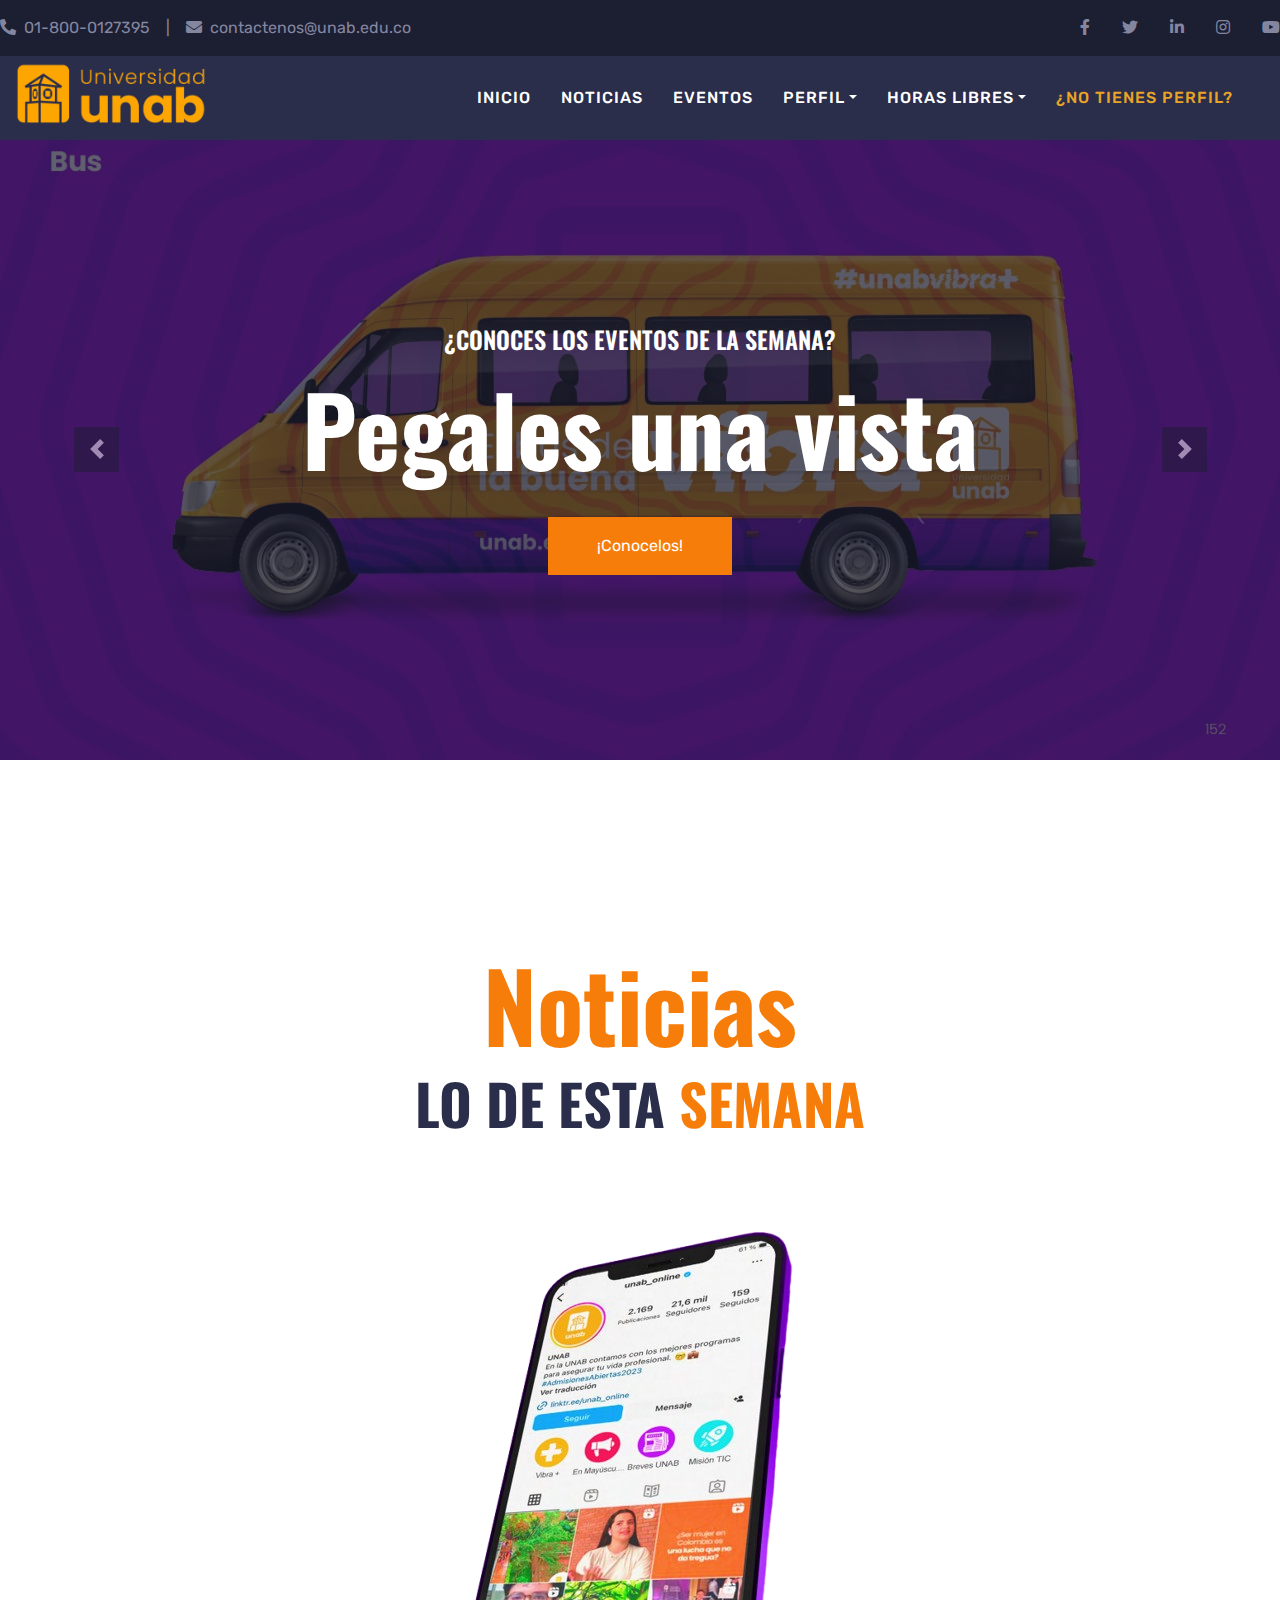
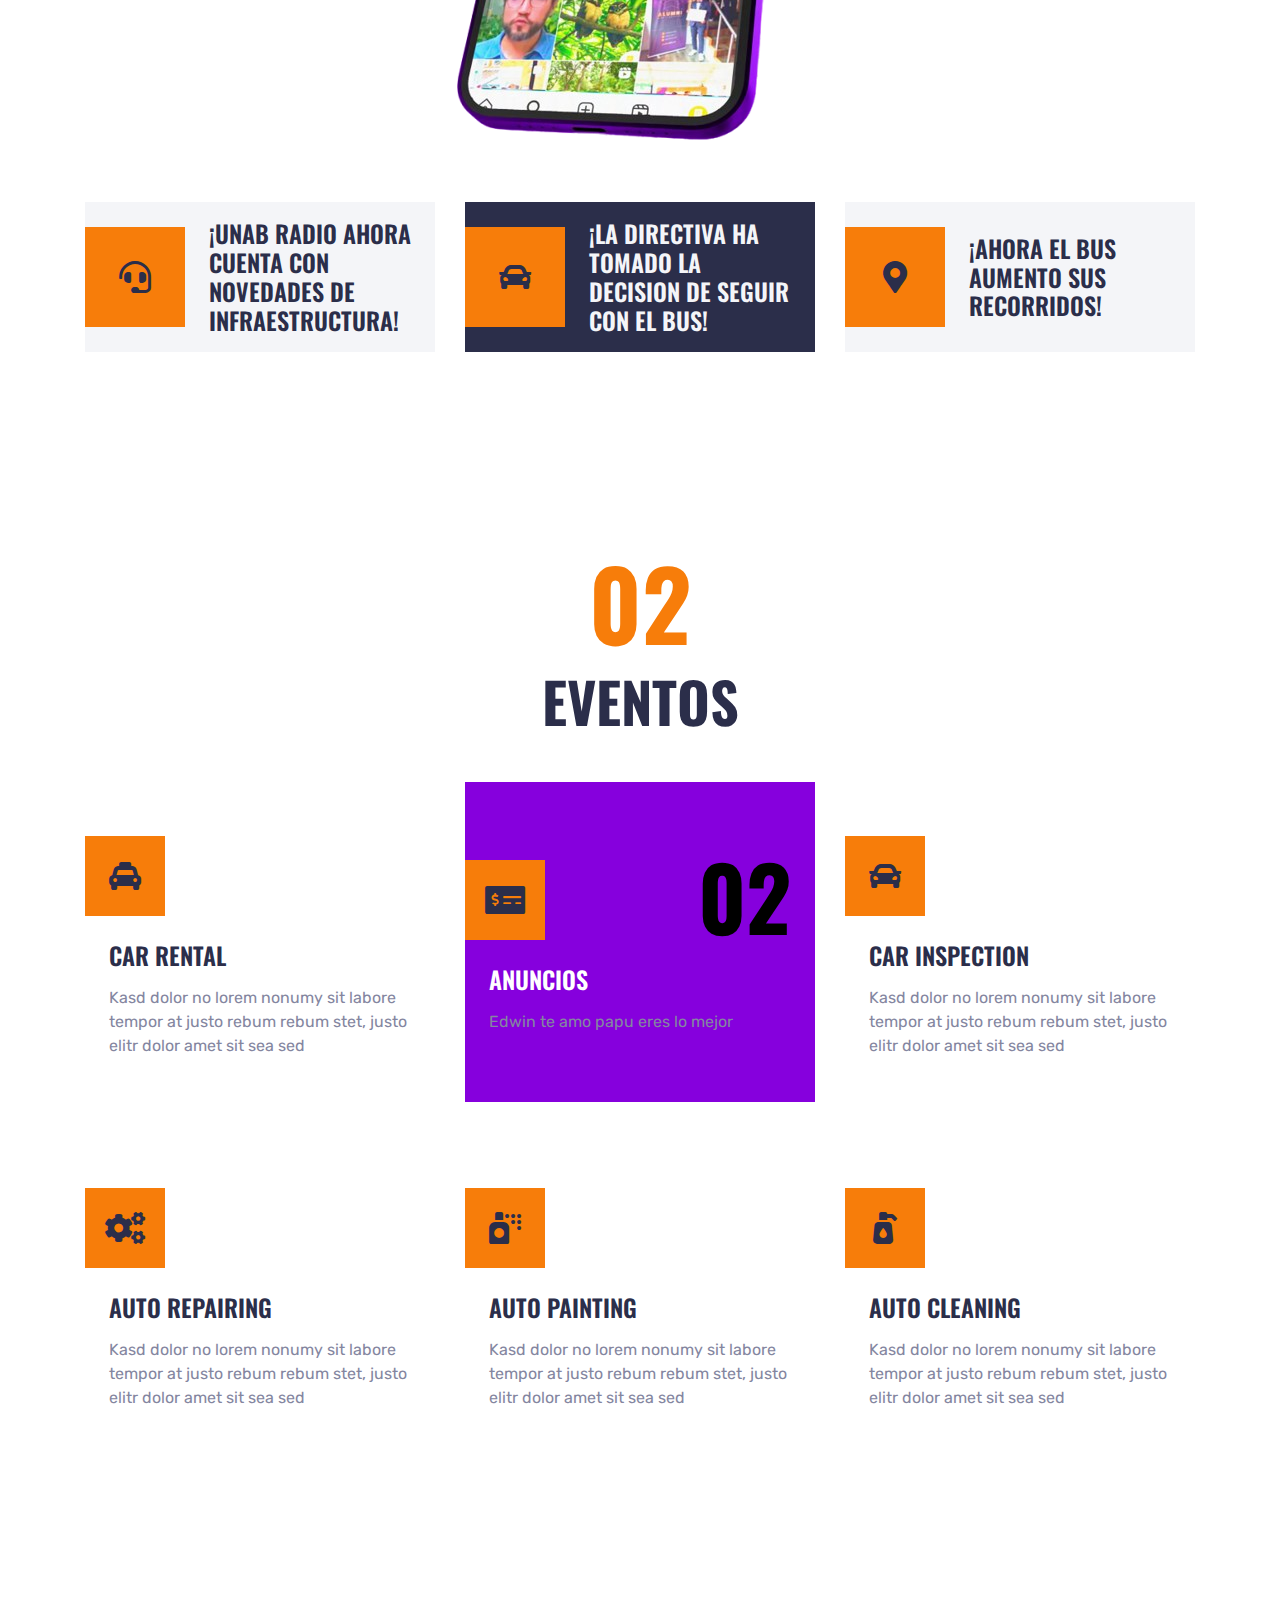
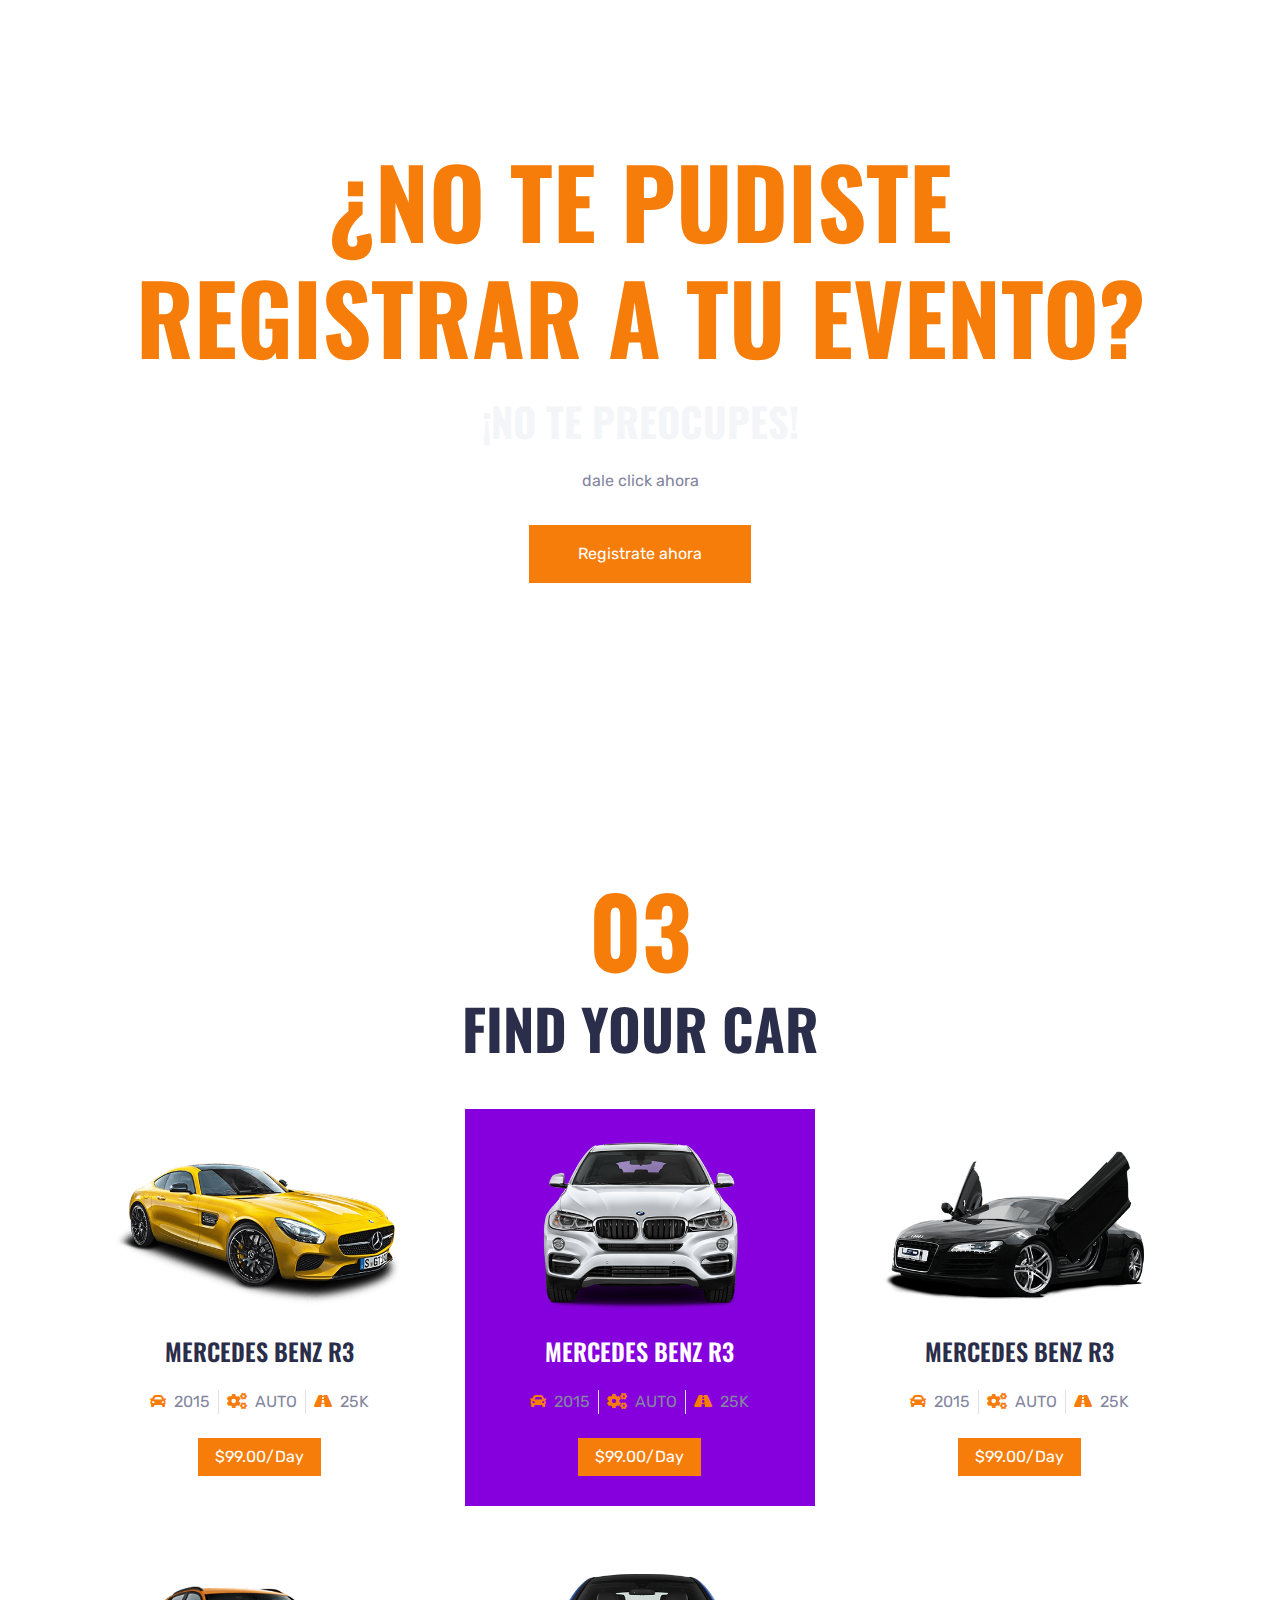
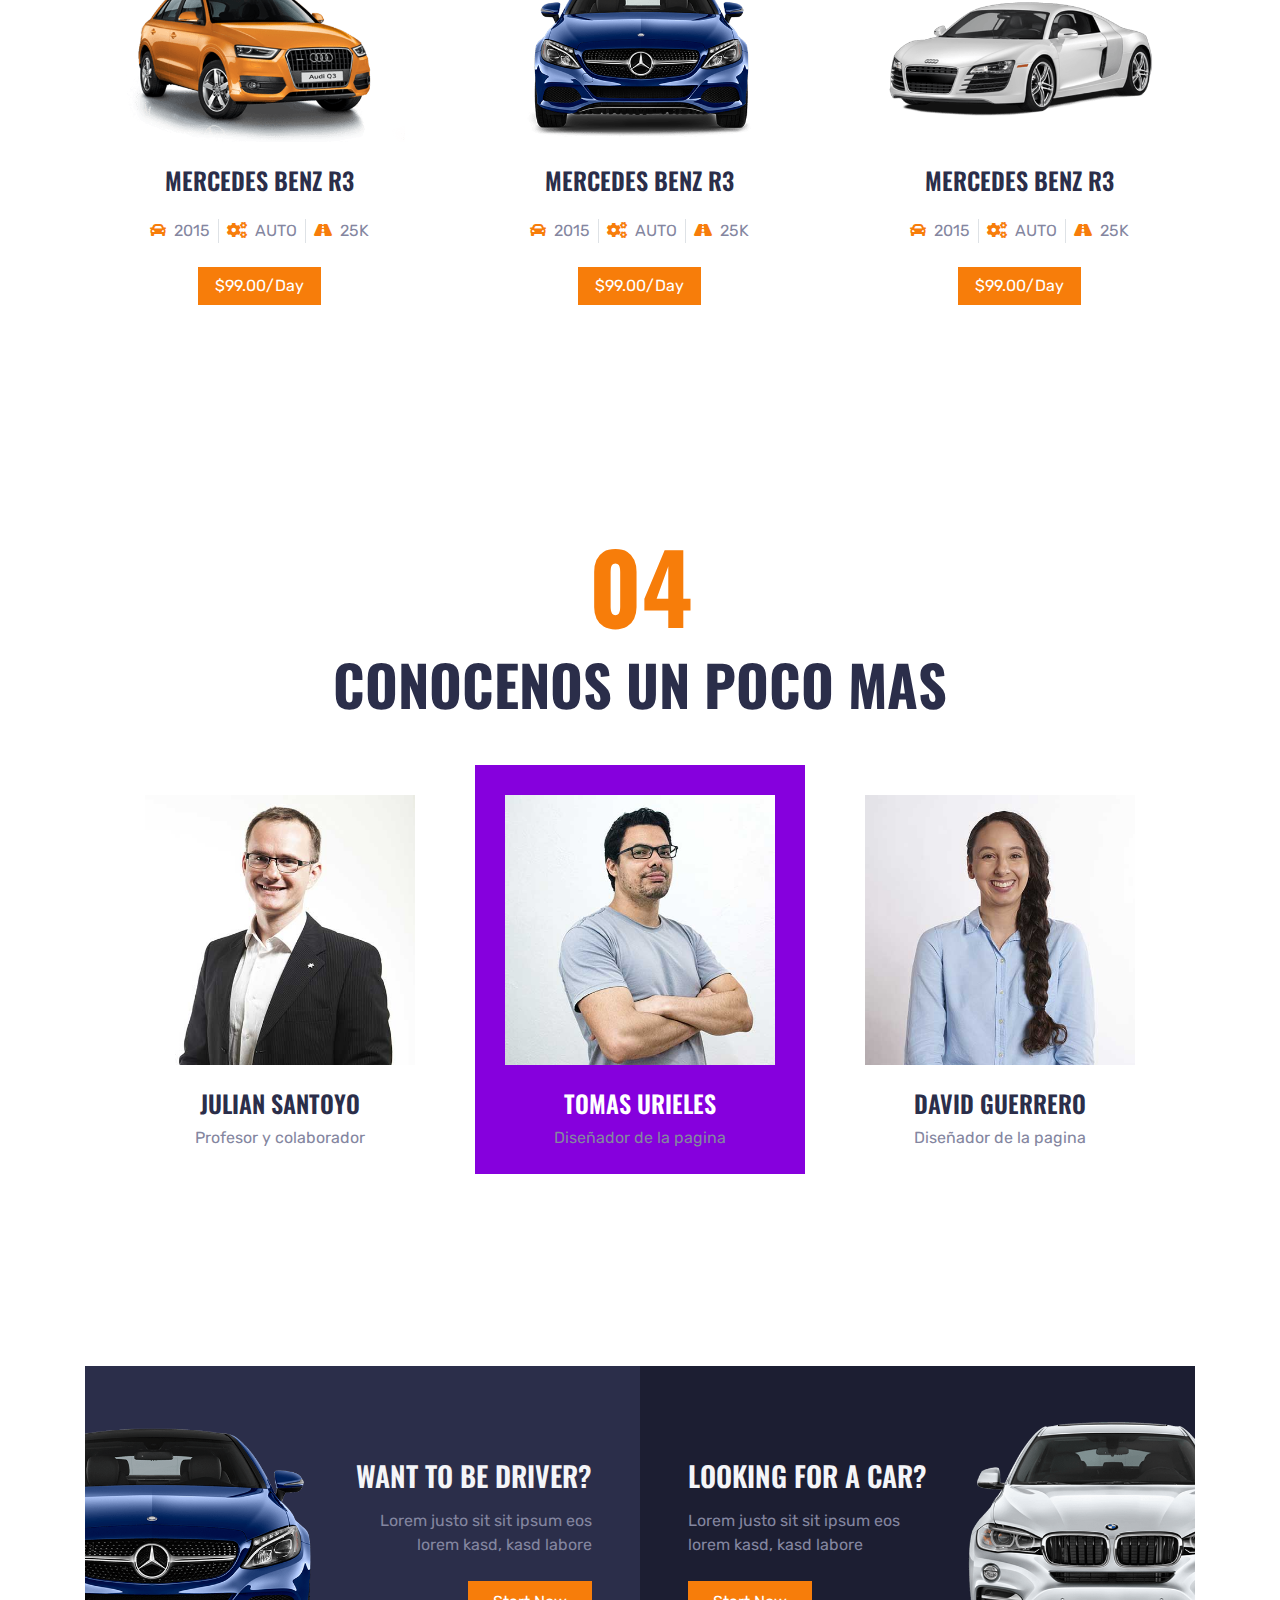
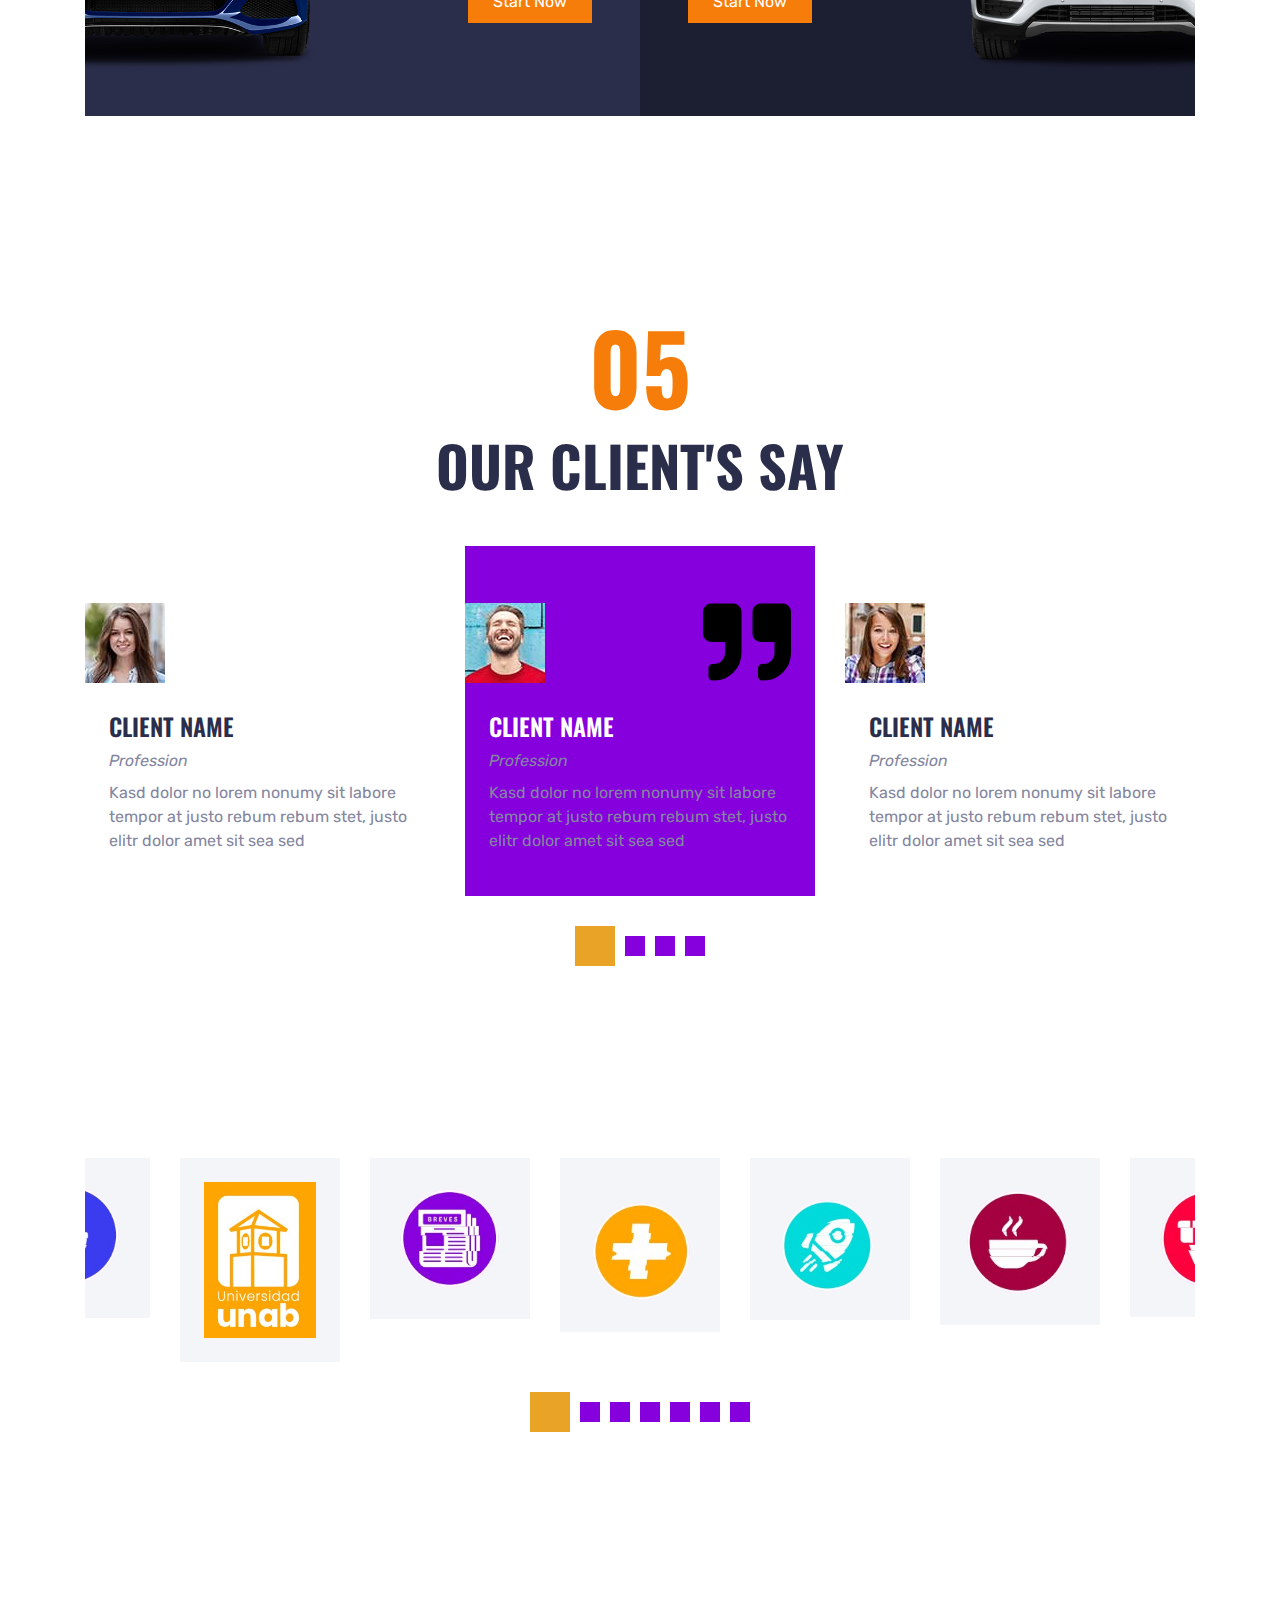
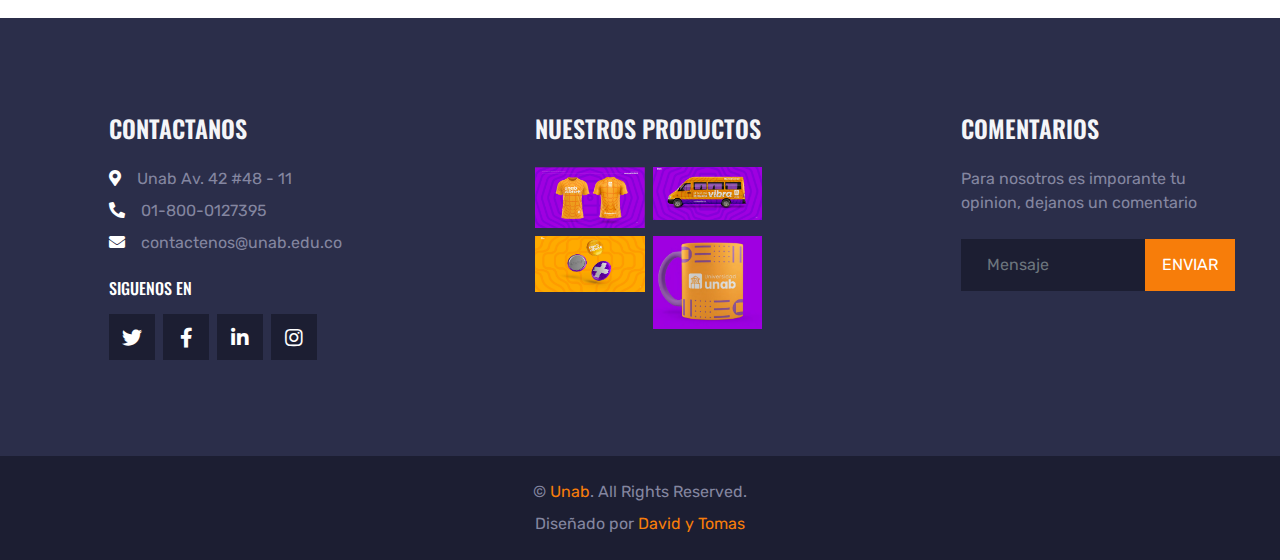
==== commit 9f406205: "Add files via upload" ====
--- a/index.html
+++ b/index.html
@@ -549,74 +549,6 @@
     </div>
     <!-- Testimonial End -->
 
-
-    <!-- Contact Start -->
-    <div class="container-fluid py-5">
-        <div class="container pt-5 pb-3">
-            <h1 class="display-1 text-primary text-center">06</h1>
-            <h1 class="display-4 text-uppercase text-center mb-5">Contact Us</h1>
-            <div class="row">
-                <div class="col-lg-7 mb-2">
-                    <div class="contact-form bg-light mb-4" style="padding: 30px;">
-                        <form>
-                            <div class="row">
-                                <div class="col-6 form-group">
-                                    <input type="text" class="form-control p-4" placeholder="Your Name" required="required">
-                                </div>
-                                <div class="col-6 form-group">
-                                    <input type="email" class="form-control p-4" placeholder="Your Email" required="required">
-                                </div>
-                            </div>
-                            <div class="form-group">
-                                <input type="text" class="form-control p-4" placeholder="Subject" required="required">
-                            </div>
-                            <div class="form-group">
-                                <textarea class="form-control py-3 px-4" rows="5" placeholder="Message" required="required"></textarea>
-                            </div>
-                            <div>
-                                <button class="btn btn-primary py-3 px-5" type="submit">Send Message</button>
-                            </div>
-                        </form>
-                    </div>
-                </div>
-                <div class="col-lg-5 mb-2">
-                    <div class="bg-secondary d-flex flex-column justify-content-center px-5 mb-4" style="height: 435px;">
-                        <div class="d-flex mb-3">
-                            <i class="fa fa-2x fa-map-marker-alt text-primary flex-shrink-0 mr-3"></i>
-                            <div class="mt-n1">
-                                <h5 class="text-light">Head Office</h5>
-                                <p>123 Street, New York, USA</p>
-                            </div>
-                        </div>
-                        <div class="d-flex mb-3">
-                            <i class="fa fa-2x fa-map-marker-alt text-primary flex-shrink-0 mr-3"></i>
-                            <div class="mt-n1">
-                                <h5 class="text-light">Branch Office</h5>
-                                <p>123 Street, New York, USA</p>
-                            </div>
-                        </div>
-                        <div class="d-flex mb-3">
-                            <i class="fa fa-2x fa-envelope-open text-primary flex-shrink-0 mr-3"></i>
-                            <div class="mt-n1">
-                                <h5 class="text-light">Customer Service</h5>
-                                <p>customer@example.com</p>
-                            </div>
-                        </div>
-                        <div class="d-flex">
-                            <i class="fa fa-2x fa-envelope-open text-primary flex-shrink-0 mr-3"></i>
-                            <div class="mt-n1">
-                                <h5 class="text-light">Return & Refund</h5>
-                                <p class="m-0">refund@example.com</p>
-                            </div>
-                        </div>
-                    </div>
-                </div>
-            </div>
-        </div>
-    </div>
-    <!-- Contact End -->
-
-
     <!-- Vendor Start -->
     <div class="container-fluid py-5">
         <div class="container py-5">
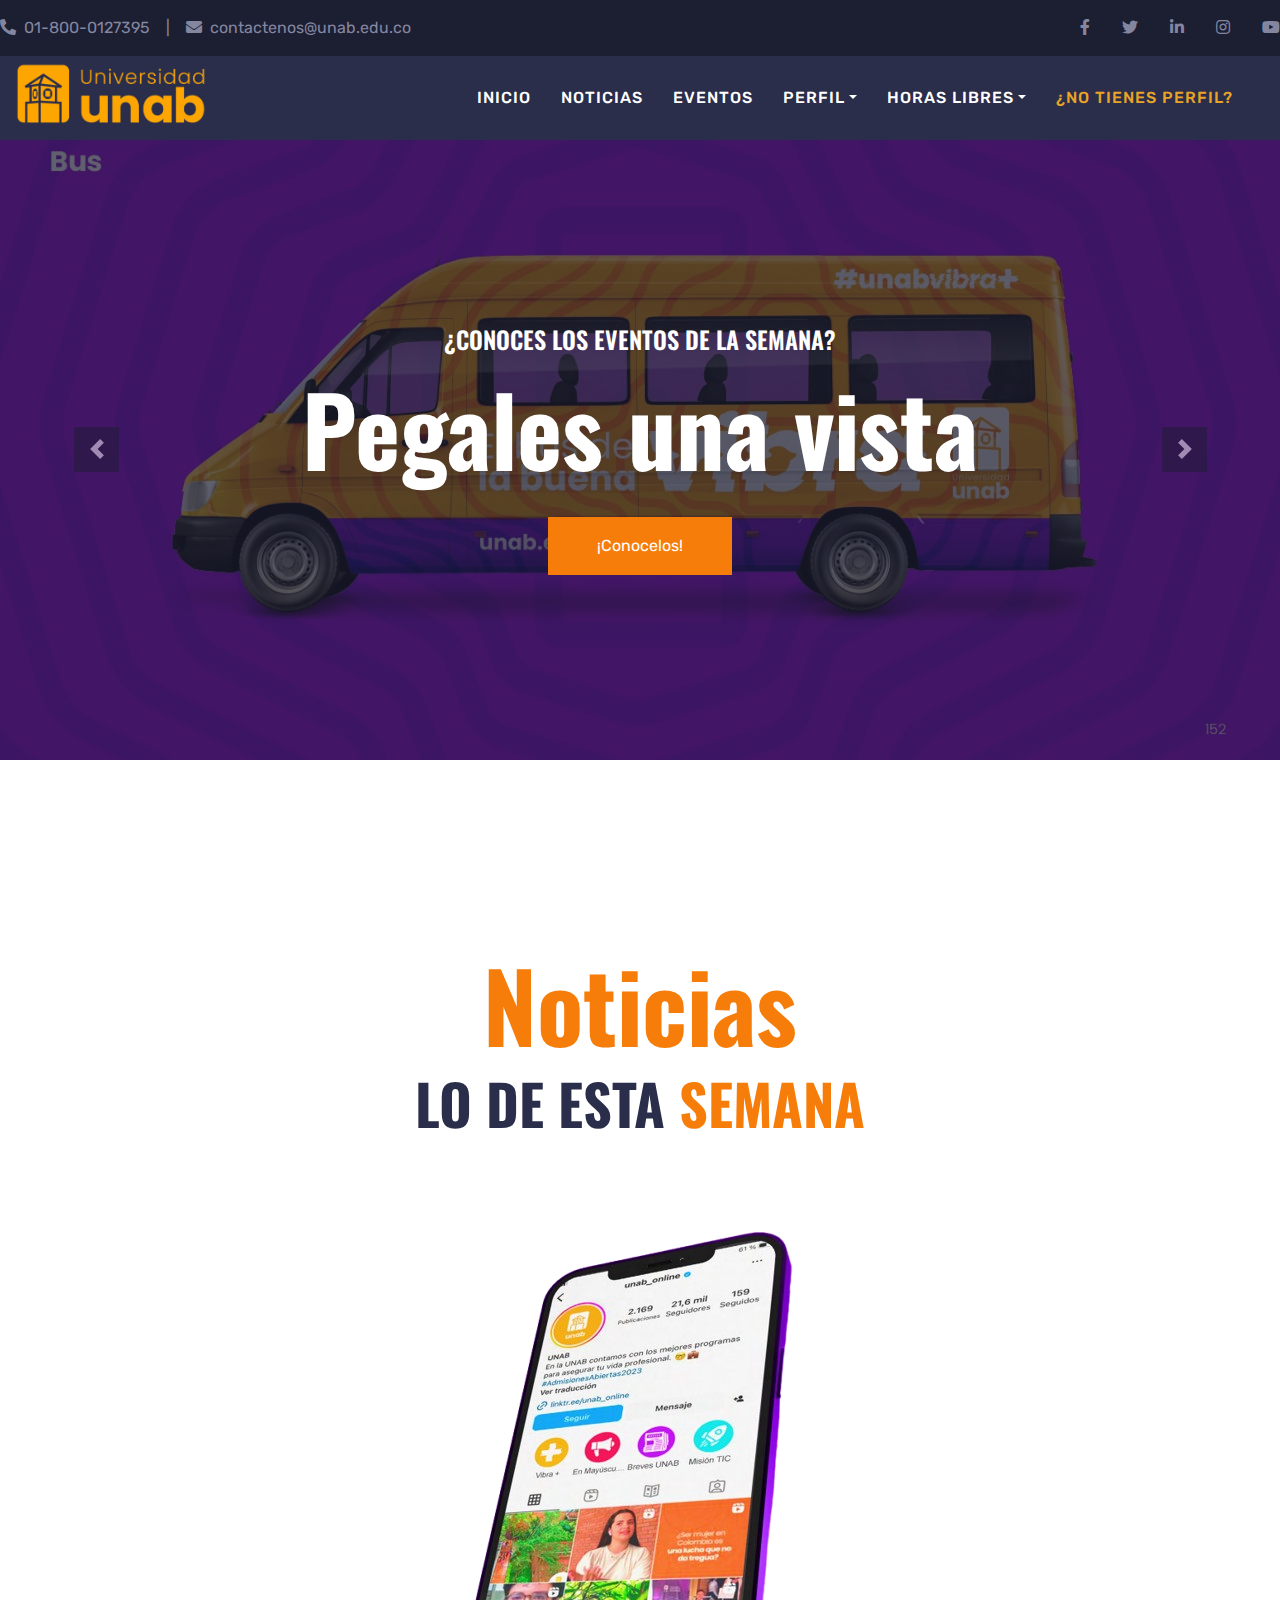
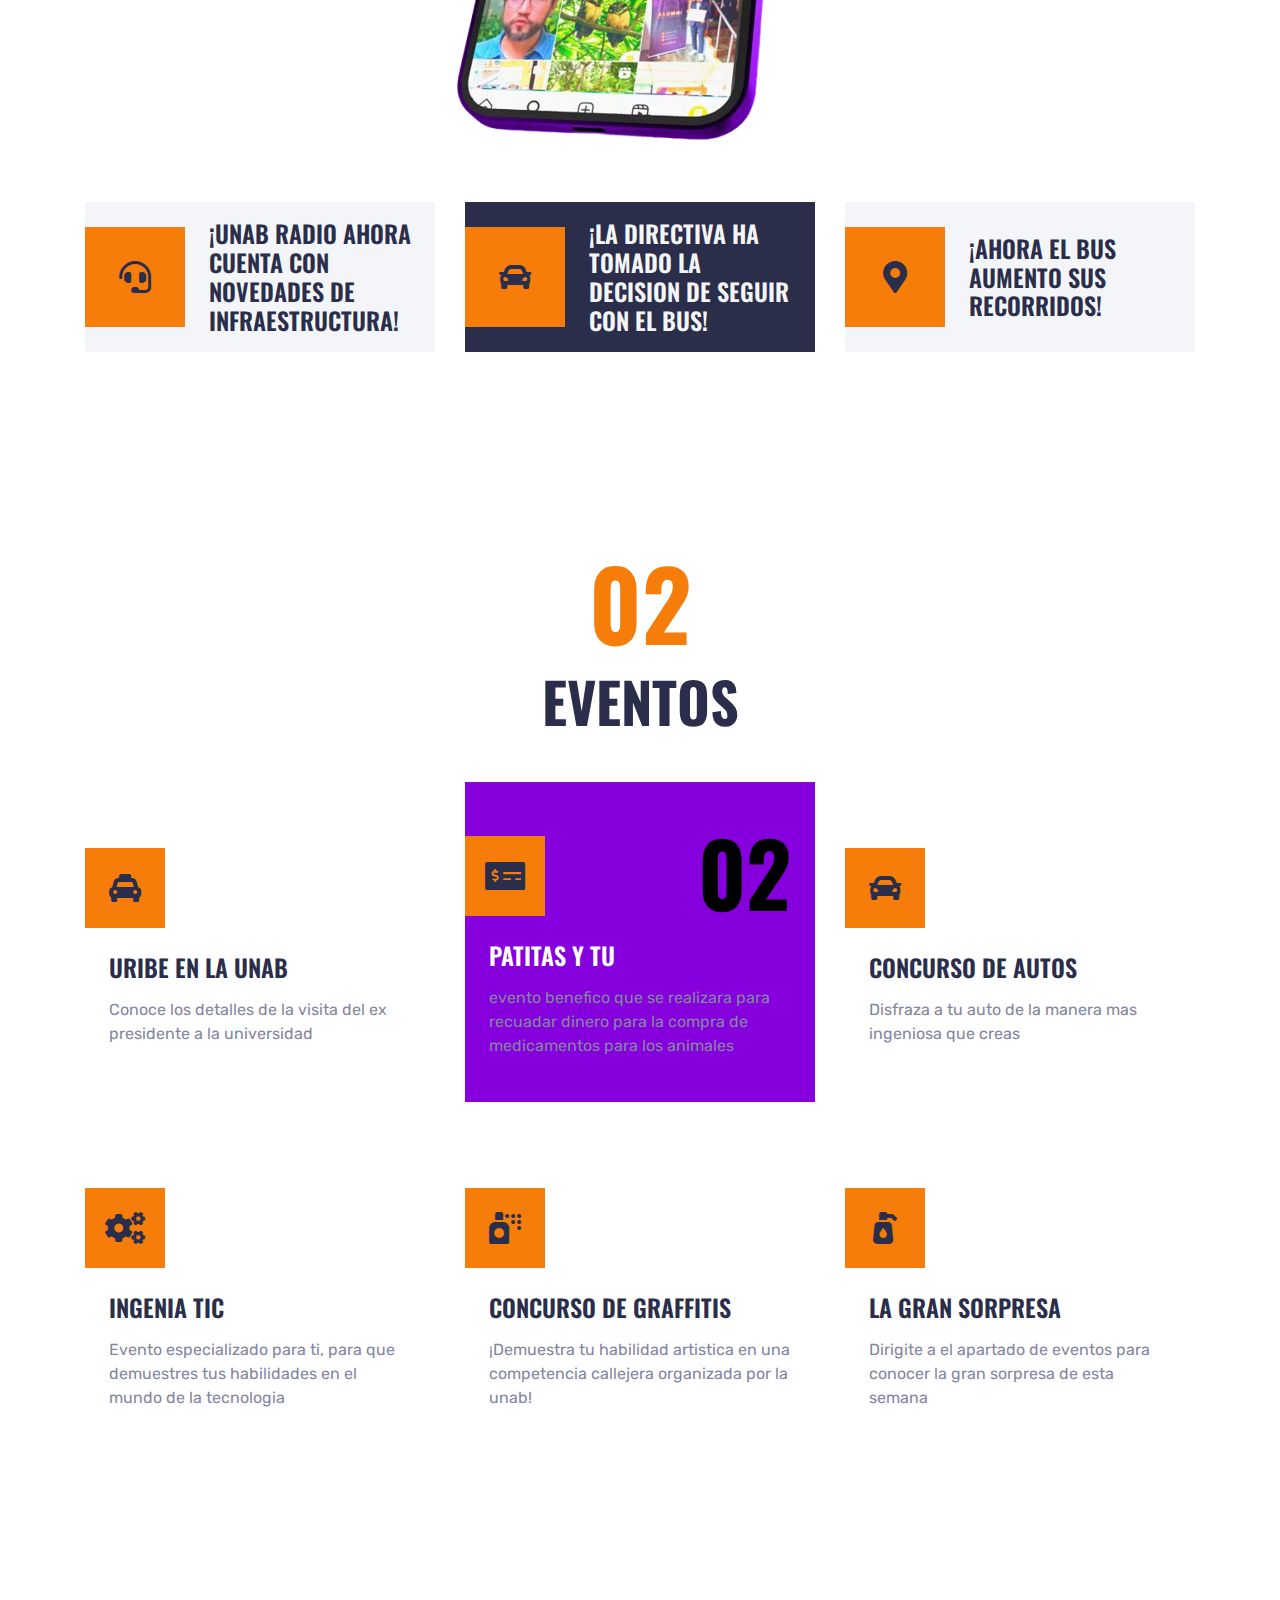
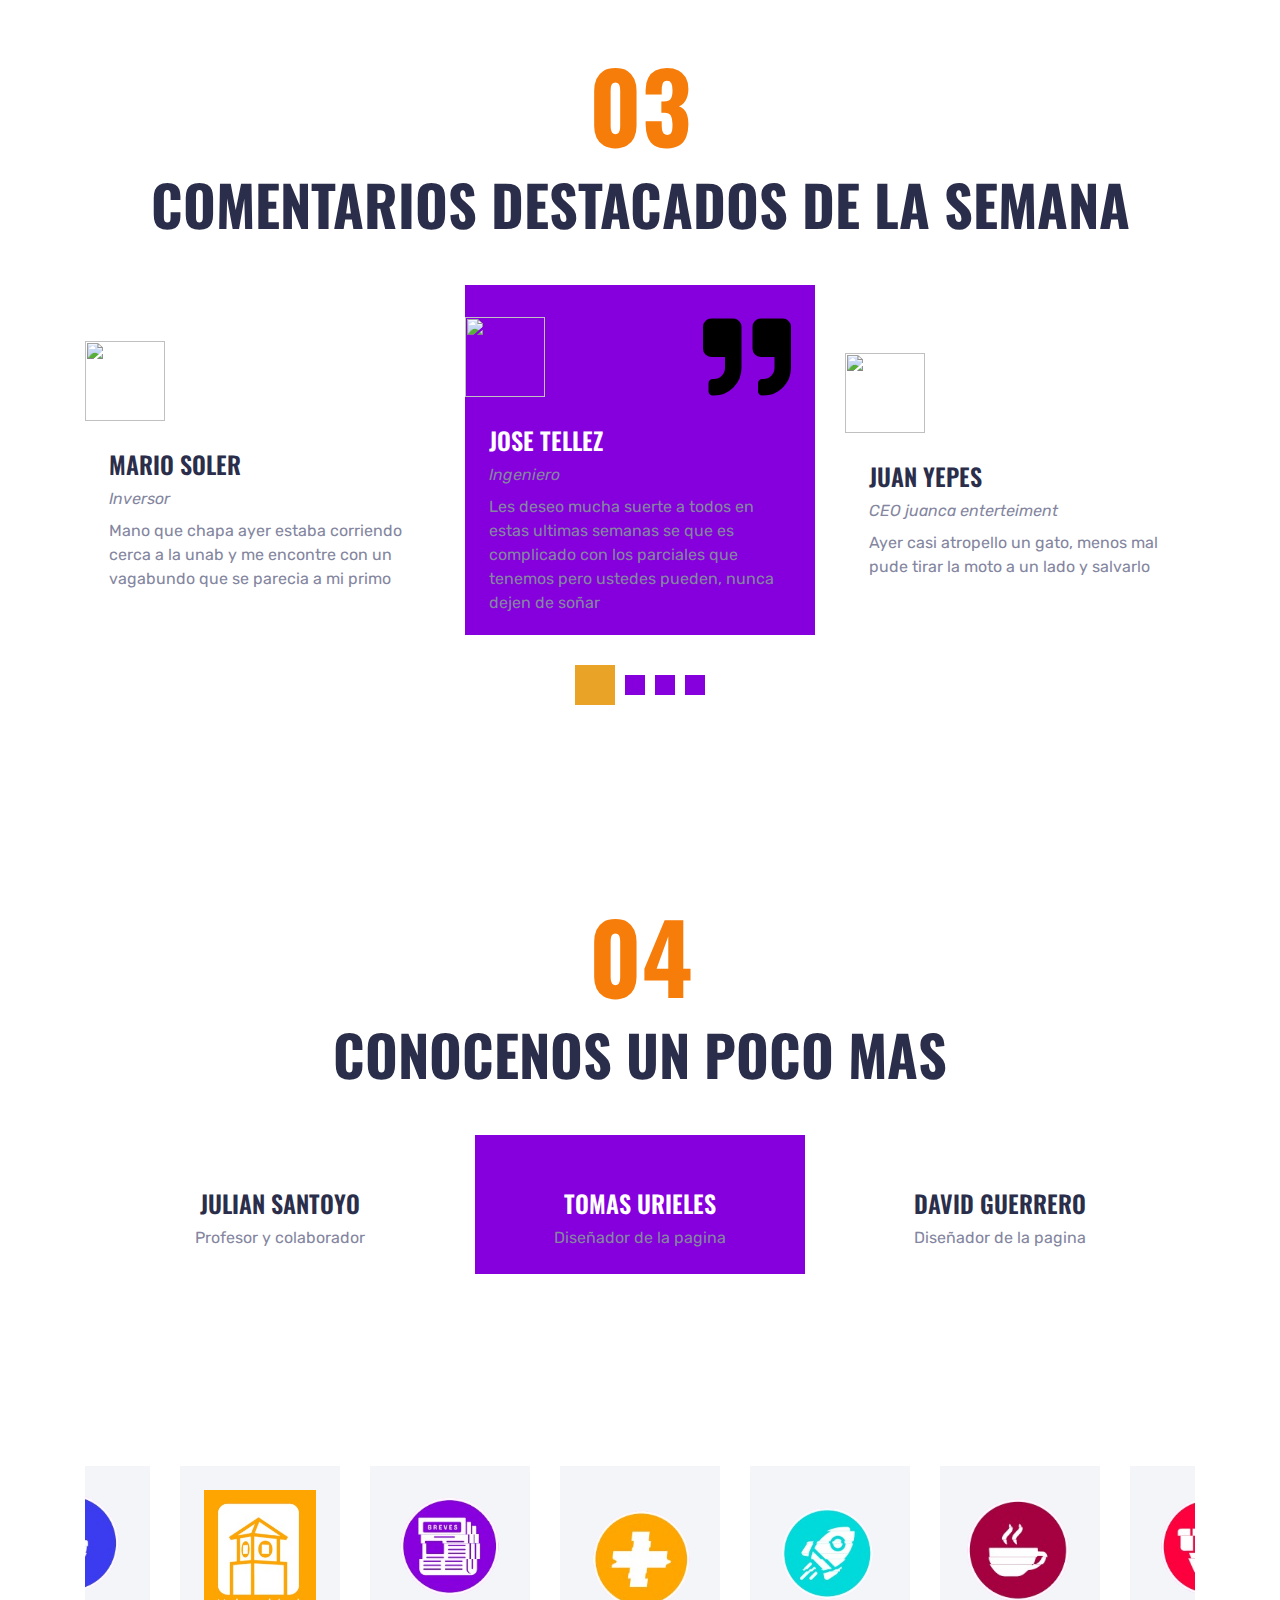
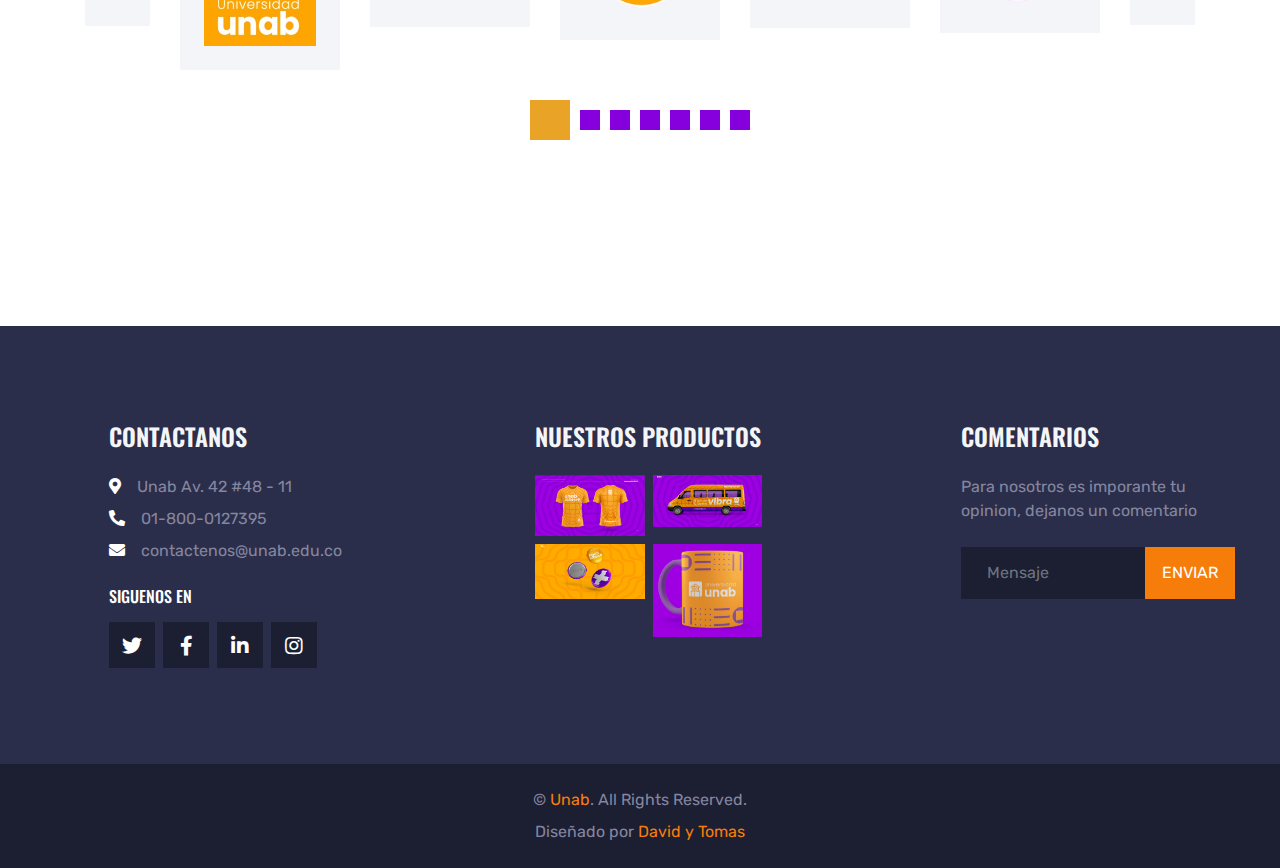
==== commit 790205e9: "Add files via upload" ====
--- a/index.html
+++ b/index.html
@@ -104,6 +104,7 @@
     <!-- Navbar End -->
 
 
+
     <!-- Carousel Start -->
     <div class="container-fluid p-0" style="margin-bottom: 90px;">
         <div id="header-carousel" class="carousel slide" data-ride="carousel">
@@ -199,8 +200,8 @@
                             </div>
                             <h1 class="display-2 text-white mt-n2 m-0">01</h1>
                         </div>
-                        <h4 class="text-uppercase mb-3">Car Rental</h4>
-                        <p class="m-0">Kasd dolor no lorem nonumy sit labore tempor at justo rebum rebum stet, justo elitr dolor amet sit sea sed</p>
+                        <h4 class="text-uppercase mb-3">Uribe en la unab</h4>
+                        <p class="m-0">Conoce los detalles de la visita del ex presidente a la universidad</p>
                     </div>
                 </div>
                 <div class="col-lg-4 col-md-6 mb-2">
@@ -211,8 +212,8 @@
                             </div>
                             <h1 class="display-2 text-white mt-n2 m-0">02</h1>
                         </div>
-                        <h4 class="text-uppercase mb-3">Anuncios</h4>
-                        <p class="m-0">Edwin te amo papu eres lo mejor</p>
+                        <h4 class="text-uppercase mb-3">Patitas y tu</h4>
+                        <p class="m-0">evento benefico que se realizara para recuadar dinero para la compra de medicamentos para los animales</p>
                     </div>
                 </div>
                 <div class="col-lg-4 col-md-6 mb-2">
@@ -223,8 +224,8 @@
                             </div>
                             <h1 class="display-2 text-white mt-n2 m-0">03</h1>
                         </div>
-                        <h4 class="text-uppercase mb-3">Car Inspection</h4>
-                        <p class="m-0">Kasd dolor no lorem nonumy sit labore tempor at justo rebum rebum stet, justo elitr dolor amet sit sea sed</p>
+                        <h4 class="text-uppercase mb-3"> Concurso de autos</h4>
+                        <p class="m-0">Disfraza a tu auto de la manera mas ingeniosa que creas</p>
                     </div>
                 </div>
                 <div class="col-lg-4 col-md-6 mb-2">
@@ -235,8 +236,8 @@
                             </div>
                             <h1 class="display-2 text-white mt-n2 m-0">04</h1>
                         </div>
-                        <h4 class="text-uppercase mb-3">Auto Repairing</h4>
-                        <p class="m-0">Kasd dolor no lorem nonumy sit labore tempor at justo rebum rebum stet, justo elitr dolor amet sit sea sed</p>
+                        <h4 class="text-uppercase mb-3">Ingenia TIC</h4>
+                        <p class="m-0">Evento especializado para ti, para que demuestres tus habilidades en el mundo de la tecnologia</p>
                     </div>
                 </div>
                 <div class="col-lg-4 col-md-6 mb-2">
@@ -247,8 +248,8 @@
                             </div>
                             <h1 class="display-2 text-white mt-n2 m-0">05</h1>
                         </div>
-                        <h4 class="text-uppercase mb-3">Auto Painting</h4>
-                        <p class="m-0">Kasd dolor no lorem nonumy sit labore tempor at justo rebum rebum stet, justo elitr dolor amet sit sea sed</p>
+                        <h4 class="text-uppercase mb-3"> Concurso de graffitis</h4>
+                        <p class="m-0">¡Demuestra tu habilidad artistica en una competencia callejera organizada por la unab!</p>
                     </div>
                 </div>
                 <div class="col-lg-4 col-md-6 mb-2">
@@ -259,295 +260,110 @@
                             </div>
                             <h1 class="display-2 text-white mt-n2 m-0">06</h1>
                         </div>
-                        <h4 class="text-uppercase mb-3">Auto Cleaning</h4>
-                        <p class="m-0">Kasd dolor no lorem nonumy sit labore tempor at justo rebum rebum stet, justo elitr dolor amet sit sea sed</p>
+                        <h4 class="text-uppercase mb-3">LA GRAN SORPRESA</h4>
+                        <p class="m-0">Dirigite a el apartado de eventos para conocer la gran sorpresa de esta semana</p>
                     </div>
                 </div>
             </div>
         </div>
     </div>
     <!-- Services End -->
-
-
-    <!-- Banner Start -->
-    <div class="container-fluid py-5">
-        <div class="container py-5">
-            <div class="bg-banner py-5 px-4 text-center">
-                <div class="py-5">
-                    <h1 class="display-1 text-uppercase text-primary mb-4">¿No te pudiste registrar a tu evento?</h1>
-                    <h1 class="text-uppercase text-light mb-4">¡No te preocupes!</h1>
-                    <p class="mb-4">dale click ahora</p>
-                    <a class="btn btn-primary mt-2 py-3 px-5" href="contact.html">Registrate ahora</a>
-                </div>
-            </div>
-        </div>
-    </div>
-    <!-- Banner End -->
-
-
-    <!-- Rent A Car Start -->
-    <div class="container-fluid py-5">
-        <div class="container pt-5 pb-3">
-            <h1 class="display-1 text-primary text-center">03</h1>
-            <h1 class="display-4 text-uppercase text-center mb-5">Find Your Car</h1>
-            <div class="row">
-                <div class="col-lg-4 col-md-6 mb-2">
-                    <div class="rent-item mb-4">
-                        <img class="img-fluid mb-4" src="img/car-rent-1.png" alt="">
-                        <h4 class="text-uppercase mb-4">Mercedes Benz R3</h4>
-                        <div class="d-flex justify-content-center mb-4">
-                            <div class="px-2">
-                                <i class="fa fa-car text-primary mr-1"></i>
-                                <span>2015</span>
-                            </div>
-                            <div class="px-2 border-left border-right">
-                                <i class="fa fa-cogs text-primary mr-1"></i>
-                                <span>AUTO</span>
-                            </div>
-                            <div class="px-2">
-                                <i class="fa fa-road text-primary mr-1"></i>
-                                <span>25K</span>
-                            </div>
-                        </div>
-                        <a class="btn btn-primary px-3" href="">$99.00/Day</a>
-                    </div>
-                </div>
-                <div class="col-lg-4 col-md-6 mb-2">
-                    <div class="rent-item active mb-4">
-                        <img class="img-fluid mb-4" src="img/car-rent-2.png" alt="">
-                        <h4 class="text-uppercase mb-4">Mercedes Benz R3</h4>
-                        <div class="d-flex justify-content-center mb-4">
-                            <div class="px-2">
-                                <i class="fa fa-car text-primary mr-1"></i>
-                                <span>2015</span>
-                            </div>
-                            <div class="px-2 border-left border-right">
-                                <i class="fa fa-cogs text-primary mr-1"></i>
-                                <span>AUTO</span>
-                            </div>
-                            <div class="px-2">
-                                <i class="fa fa-road text-primary mr-1"></i>
-                                <span>25K</span>
-                            </div>
-                        </div>
-                        <a class="btn btn-primary px-3" href="">$99.00/Day</a>
-                    </div>
-                </div>
-                <div class="col-lg-4 col-md-6 mb-2">
-                    <div class="rent-item mb-4">
-                        <img class="img-fluid mb-4" src="img/car-rent-3.png" alt="">
-                        <h4 class="text-uppercase mb-4">Mercedes Benz R3</h4>
-                        <div class="d-flex justify-content-center mb-4">
-                            <div class="px-2">
-                                <i class="fa fa-car text-primary mr-1"></i>
-                                <span>2015</span>
-                            </div>
-                            <div class="px-2 border-left border-right">
-                                <i class="fa fa-cogs text-primary mr-1"></i>
-                                <span>AUTO</span>
-                            </div>
-                            <div class="px-2">
-                                <i class="fa fa-road text-primary mr-1"></i>
-                                <span>25K</span>
-                            </div>
-                        </div>
-                        <a class="btn btn-primary px-3" href="">$99.00/Day</a>
-                    </div>
-                </div>
-                <div class="col-lg-4 col-md-6 mb-2">
-                    <div class="rent-item mb-4">
-                        <img class="img-fluid mb-4" src="img/car-rent-4.png" alt="">
-                        <h4 class="text-uppercase mb-4">Mercedes Benz R3</h4>
-                        <div class="d-flex justify-content-center mb-4">
-                            <div class="px-2">
-                                <i class="fa fa-car text-primary mr-1"></i>
-                                <span>2015</span>
-                            </div>
-                            <div class="px-2 border-left border-right">
-                                <i class="fa fa-cogs text-primary mr-1"></i>
-                                <span>AUTO</span>
-                            </div>
-                            <div class="px-2">
-                                <i class="fa fa-road text-primary mr-1"></i>
-                                <span>25K</span>
-                            </div>
-                        </div>
-                        <a class="btn btn-primary px-3" href="">$99.00/Day</a>
-                    </div>
-                </div>
-                <div class="col-lg-4 col-md-6 mb-2">
-                    <div class="rent-item mb-4">
-                        <img class="img-fluid mb-4" src="img/car-rent-5.png" alt="">
-                        <h4 class="text-uppercase mb-4">Mercedes Benz R3</h4>
-                        <div class="d-flex justify-content-center mb-4">
-                            <div class="px-2">
-                                <i class="fa fa-car text-primary mr-1"></i>
-                                <span>2015</span>
-                            </div>
-                            <div class="px-2 border-left border-right">
-                                <i class="fa fa-cogs text-primary mr-1"></i>
-                                <span>AUTO</span>
-                            </div>
-                            <div class="px-2">
-                                <i class="fa fa-road text-primary mr-1"></i>
-                                <span>25K</span>
-                            </div>
-                        </div>
-                        <a class="btn btn-primary px-3" href="">$99.00/Day</a>
-                    </div>
-                </div>
-                <div class="col-lg-4 col-md-6 mb-2">
-                    <div class="rent-item mb-4">
-                        <img class="img-fluid mb-4" src="img/car-rent-6.png" alt="">
-                        <h4 class="text-uppercase mb-4">Mercedes Benz R3</h4>
-                        <div class="d-flex justify-content-center mb-4">
-                            <div class="px-2">
-                                <i class="fa fa-car text-primary mr-1"></i>
-                                <span>2015</span>
-                            </div>
-                            <div class="px-2 border-left border-right">
-                                <i class="fa fa-cogs text-primary mr-1"></i>
-                                <span>AUTO</span>
-                            </div>
-                            <div class="px-2">
-                                <i class="fa fa-road text-primary mr-1"></i>
-                                <span>25K</span>
-                            </div>
-                        </div>
-                        <a class="btn btn-primary px-3" href="">$99.00/Day</a>
-                    </div>
-                </div>
-            </div>
-        </div>
-    </div>
-    <!-- Rent A Car End -->
-
-
-    <!-- Team Start -->
-    <div class="container-fluid py-5">
-        <div class="container py-5">
-            <h1 class="display-1 text-primary text-center">04</h1>
-            <h1 class="display-4 text-uppercase text-center mb-5">Conocenos un poco mas</h1>
-            <div class="owl-carousel team-carousel position-relative" style="padding: 0 30px;">
-                <div class="team-item">
-                    <img class="img-fluid w-100" src="img/team-1.jpg" alt="">
-                    <div class="position-relative py-4">
-                        <h4 class="text-uppercase">Tomas Urieles</h4>
-                        <p class="m-0">Diseñador de la pagina</p>
-                        <div class="team-social position-absolute w-100 h-100 d-flex align-items-center justify-content-center">
-                            <a class="btn btn-lg btn-primary btn-lg-square mx-1" href="#"><i class="fab fa-twitter"></i></a>
-                            <a class="btn btn-lg btn-primary btn-lg-square mx-1" href="#"><i class="fab fa-facebook-f"></i></a>
-                            <a class="btn btn-lg btn-primary btn-lg-square mx-1" href="#"><i class="fab fa-linkedin-in"></i></a>
-                        </div>
-                    </div>
-                </div>
-                <div class="team-item">
-                    <img class="img-fluid w-100" src="img/team-2.jpg" alt="">
-                    <div class="position-relative py-4">
-                        <h4 class="text-uppercase">David Guerrero</h4>
-                        <p class="m-0">Diseñador de la pagina</p>
-                        <div class="team-social position-absolute w-100 h-100 d-flex align-items-center justify-content-center">
-                            <a class="btn btn-lg btn-primary btn-lg-square mx-1" href="#"><i class="fab fa-twitter"></i></a>
-                            <a class="btn btn-lg btn-primary btn-lg-square mx-1" href="#"><i class="fab fa-facebook-f"></i></a>
-                            <a class="btn btn-lg btn-primary btn-lg-square mx-1" href="#"><i class="fab fa-linkedin-in"></i></a>
-                        </div>
-                    </div>
-                </div>
-                <div class="team-item">
-                    <img class="img-fluid w-100" src="img/team-3.jpg" alt="">
-                    <div class="position-relative py-4">
-                        <h4 class="text-uppercase">Julian Santoyo</h4>
-                        <p class="m-0">Profesor y colaborador</p>
-                        <div class="team-social position-absolute w-100 h-100 d-flex align-items-center justify-content-center">
-                            <a class="btn btn-lg btn-primary btn-lg-square mx-1" href="#"><i class="fab fa-twitter"></i></a>
-                            <a class="btn btn-lg btn-primary btn-lg-square mx-1" href="#"><i class="fab fa-facebook-f"></i></a>
-                            <a class="btn btn-lg btn-primary btn-lg-square mx-1" href="#"><i class="fab fa-linkedin-in"></i></a>
-                        </div>
-                    </div>
-                </div>
-
-            </div>
-        </div>
-    </div>
-    <!-- Team End -->
-
-
-    <!-- Banner Start -->
-    <div class="container-fluid py-5">
-        <div class="container py-5">
-            <div class="row mx-0">
-                <div class="col-lg-6 px-0">
-                    <div class="px-5 bg-secondary d-flex align-items-center justify-content-between" style="height: 350px;">
-                        <img class="img-fluid flex-shrink-0 ml-n5 w-50 mr-4" src="img/banner-left.png" alt="">
-                        <div class="text-right">
-                            <h3 class="text-uppercase text-light mb-3">Want to be driver?</h3>
-                            <p class="mb-4">Lorem justo sit sit ipsum eos lorem kasd, kasd labore</p>
-                            <a class="btn btn-primary py-2 px-4" href="">Start Now</a>
-                        </div>
-                    </div>
-                </div>
-                <div class="col-lg-6 px-0">
-                    <div class="px-5 bg-dark d-flex align-items-center justify-content-between" style="height: 350px;">
-                        <div class="text-left">
-                            <h3 class="text-uppercase text-light mb-3">Looking for a car?</h3>
-                            <p class="mb-4">Lorem justo sit sit ipsum eos lorem kasd, kasd labore</p>
-                            <a class="btn btn-primary py-2 px-4" href="">Start Now</a>
-                        </div>
-                        <img class="img-fluid flex-shrink-0 mr-n5 w-50 ml-4" src="img/banner-right.png" alt="">
-                    </div>
-                </div>
-            </div>
-        </div>
-    </div>
-    <!-- Banner End -->
-
 
     <!-- Testimonial Start -->
     <div class="container-fluid py-5">
         <div class="container py-5">
-            <h1 class="display-1 text-primary text-center">05</h1>
-            <h1 class="display-4 text-uppercase text-center mb-5">Our Client's Say</h1>
+            <h1 class="display-1 text-primary text-center">03</h1>
+            <h1 class="display-4 text-uppercase text-center mb-5"> Comentarios destacados de la semana</h1>
             <div class="owl-carousel testimonial-carousel">
                 <div class="testimonial-item d-flex flex-column justify-content-center px-4">
                     <div class="d-flex align-items-center justify-content-between mb-3">
-                        <img class="img-fluid ml-n4" src="img/testimonial-1.jpg" alt="">
+                        <img class="img-fluid ml-n4" src="img/joche.jpeg" alt="">
+                        
                         <h1 class="display-2 text-white m-0 fa fa-quote-right"></h1>
                     </div>
-                    <h4 class="text-uppercase mb-2">Client Name</h4>
-                    <i class="mb-2">Profession</i>
-                    <p class="m-0">Kasd dolor no lorem nonumy sit labore tempor at justo rebum rebum stet, justo elitr dolor amet sit sea sed</p>
+                    <h4 class="text-uppercase mb-2">Jose Tellez</h4>
+                    <i class="mb-2">Ingeniero</i>
+                    <p class="m-0">Les deseo mucha suerte a todos en estas ultimas semanas se que es complicado con los parciales que tenemos pero ustedes pueden, nunca dejen de soñar </p>
                 </div>
                 <div class="testimonial-item d-flex flex-column justify-content-center px-4">
                     <div class="d-flex align-items-center justify-content-between mb-3">
-                        <img class="img-fluid ml-n4" src="img/testimonial-2.jpg" alt="">
+                        <img class="img-fluid ml-n4" src="img/Juanca.jpeg" alt="">
                         <h1 class="display-2 text-white m-0 fa fa-quote-right"></h1>
                     </div>
-                    <h4 class="text-uppercase mb-2">Client Name</h4>
-                    <i class="mb-2">Profession</i>
-                    <p class="m-0">Kasd dolor no lorem nonumy sit labore tempor at justo rebum rebum stet, justo elitr dolor amet sit sea sed</p>
+                    <h4 class="text-uppercase mb-2">Juan Yepes</h4>
+                    <i class="mb-2">CEO juanca enterteiment</i>
+                    <p class="m-0">Ayer casi atropello un gato, menos mal pude tirar la moto a un lado y salvarlo</p>
                 </div>
                 <div class="testimonial-item d-flex flex-column justify-content-center px-4">
                     <div class="d-flex align-items-center justify-content-between mb-3">
-                        <img class="img-fluid ml-n4" src="img/testimonial-3.jpg" alt="">
+                        <img class="img-fluid ml-n4" src="img/papiCbum.jfif" alt="">
                         <h1 class="display-2 text-white m-0 fa fa-quote-right"></h1>
                     </div>
-                    <h4 class="text-uppercase mb-2">Client Name</h4>
-                    <i class="mb-2">Profession</i>
-                    <p class="m-0">Kasd dolor no lorem nonumy sit labore tempor at justo rebum rebum stet, justo elitr dolor amet sit sea sed</p>
+                    <h4 class="text-uppercase mb-2">Cbum</h4>
+                    <i class="mb-2">Fisico culturista</i>
+                    <p class="m-0">Gracias a ustedes he ganado mi 6to mister olympia, nos vemos en open!</p>
                 </div>
                 <div class="testimonial-item d-flex flex-column justify-content-center px-4">
                     <div class="d-flex align-items-center justify-content-between mb-3">
-                        <img class="img-fluid ml-n4" src="img/testimonial-4.jpg" alt="">
+                        <img class="img-fluid ml-n4" src="img/mario.jpeg" alt="">
                         <h1 class="display-2 text-white m-0 fa fa-quote-right"></h1>
                     </div>
-                    <h4 class="text-uppercase mb-2">Client Name</h4>
-                    <i class="mb-2">Profession</i>
-                    <p class="m-0">Kasd dolor no lorem nonumy sit labore tempor at justo rebum rebum stet, justo elitr dolor amet sit sea sed</p>
+                    <h4 class="text-uppercase mb-2">Mario soler</h4>
+                    <i class="mb-2">Inversor</i>
+                    <p class="m-0">Mano que chapa ayer estaba corriendo cerca a la unab y me encontre con un vagabundo que se parecia a mi primo</p>
                 </div>
             </div>
         </div>
     </div>
     <!-- Testimonial End -->
+
+        <!-- Team Start -->
+        <div class="container-fluid py-5">
+            <div class="container py-5">
+                <h1 class="display-1 text-primary text-center">04</h1>
+                <h1 class="display-4 text-uppercase text-center mb-5">Conocenos un poco mas</h1>
+                <div class="owl-carousel team-carousel position-relative" style="padding: 0 30px;">
+                    <div class="team-item">
+                        <img class="img-fluid w-100" src="img/Tomas.jpeg" alt="">
+                        <div class="position-relative py-4">
+                            <h4 class="text-uppercase">Tomas Urieles</h4>
+                            <p class="m-0">Diseñador de la pagina</p>
+                            <div class="team-social position-absolute w-100 h-100 d-flex align-items-center justify-content-center">
+                                <a class="btn btn-lg btn-primary btn-lg-square mx-1" href="https://x.com/unab_online?lang=es"><i class="fab fa-twitter"></i></a>
+                                <a class="btn btn-lg btn-primary btn-lg-square mx-1" href="https://www.facebook.com/terminator12231"><i class="fab fa-facebook-f"></i></a>
+                                <a class="btn btn-lg btn-primary btn-lg-square mx-1" href="https://www.instagram.com/_tms_31/"><i class="fab fa-instagram"></i></a>
+                            </div>
+                        </div>
+                    </div>
+                    <div class="team-item">
+                        <img class="img-fluid w-100" src="img/David.jpeg" alt="">
+                        <div class="position-relative py-4">
+                            <h4 class="text-uppercase">David Guerrero</h4>
+                            <p class="m-0">Diseñador de la pagina</p>
+                            <div class="team-social position-absolute w-100 h-100 d-flex align-items-center justify-content-center">
+                                <a class="btn btn-lg btn-primary btn-lg-square mx-1" href="https://x.com/unab_online?lang=es"><i class="fab fa-twitter"></i></a>
+                                <a class="btn btn-lg btn-primary btn-lg-square mx-1" href="https://www.facebook.com/david.portilla.90038882?mibextid=rS40aB7S9Ucbxw6v"><i class="fab fa-facebook-f"></i></a>
+                                <a class="btn btn-lg btn-primary btn-lg-square mx-1" href="https://www.instagram.com/dportilla219/profilecard/?igsh=MXVrM3A3b29kNzFrcQ=="><i class="fab fa-instagram"></i></a>
+                            </div>
+                        </div>
+                    </div>
+                    <div class="team-item">
+                        <img class="img-fluid w-100" src="img/Santoyo.jpeg" alt="">
+                        <div class="position-relative py-4">
+                            <h4 class="text-uppercase">Julian Santoyo</h4>
+                            <p class="m-0">Profesor y colaborador</p>
+                            <div class="team-social position-absolute w-100 h-100 d-flex align-items-center justify-content-center">
+                                <a class="btn btn-lg btn-primary btn-lg-square mx-1" href="https://x.com/jusasadi"><i class="fab fa-twitter"></i></a>
+                                <a class="btn btn-lg btn-primary btn-lg-square mx-1" href="https://www.facebook.com/julian.santoyo"><i class="fab fa-facebook-f"></i></a>
+                                <a class="btn btn-lg btn-primary btn-lg-square mx-1" href="https://www.instagram.com/juliansant0y0/"><i class="fab fa-instagram"></i></a>
+                            </div>
+                        </div>
+                    </div>
+    
+                </div>
+            </div>
+        </div>
+        <!-- Team End -->
 
     <!-- Vendor Start -->
     <div class="container-fluid py-5">
--- a/css/style.css
+++ b/css/style.css
@@ -323,11 +323,6 @@
     background-attachment: fixed;
 }
 
-.nombrechistoso {
-    display: flex;
-    justify-content: center ;
-    padding: 1vw 5vw 2vw 5vw 
-}
 
 .main_form {
     padding: 60px 10% 80px 10%;
@@ -389,4 +384,20 @@
     color: #000;
 }
 
-
+.btn-hola{
+    background-color: #e9a427;
+    color: #ffffff;
+    padding: 13px 0px;
+    margin: 0 auto;
+    max-width: 200px;
+    width: 100%;
+    display: block;
+    font-weight: 500;
+    text-transform: uppercase;
+    border-radius: 35px;
+    font-size: 17px;
+    transition: ease-in all 0.5s;
+
+}
+
+
